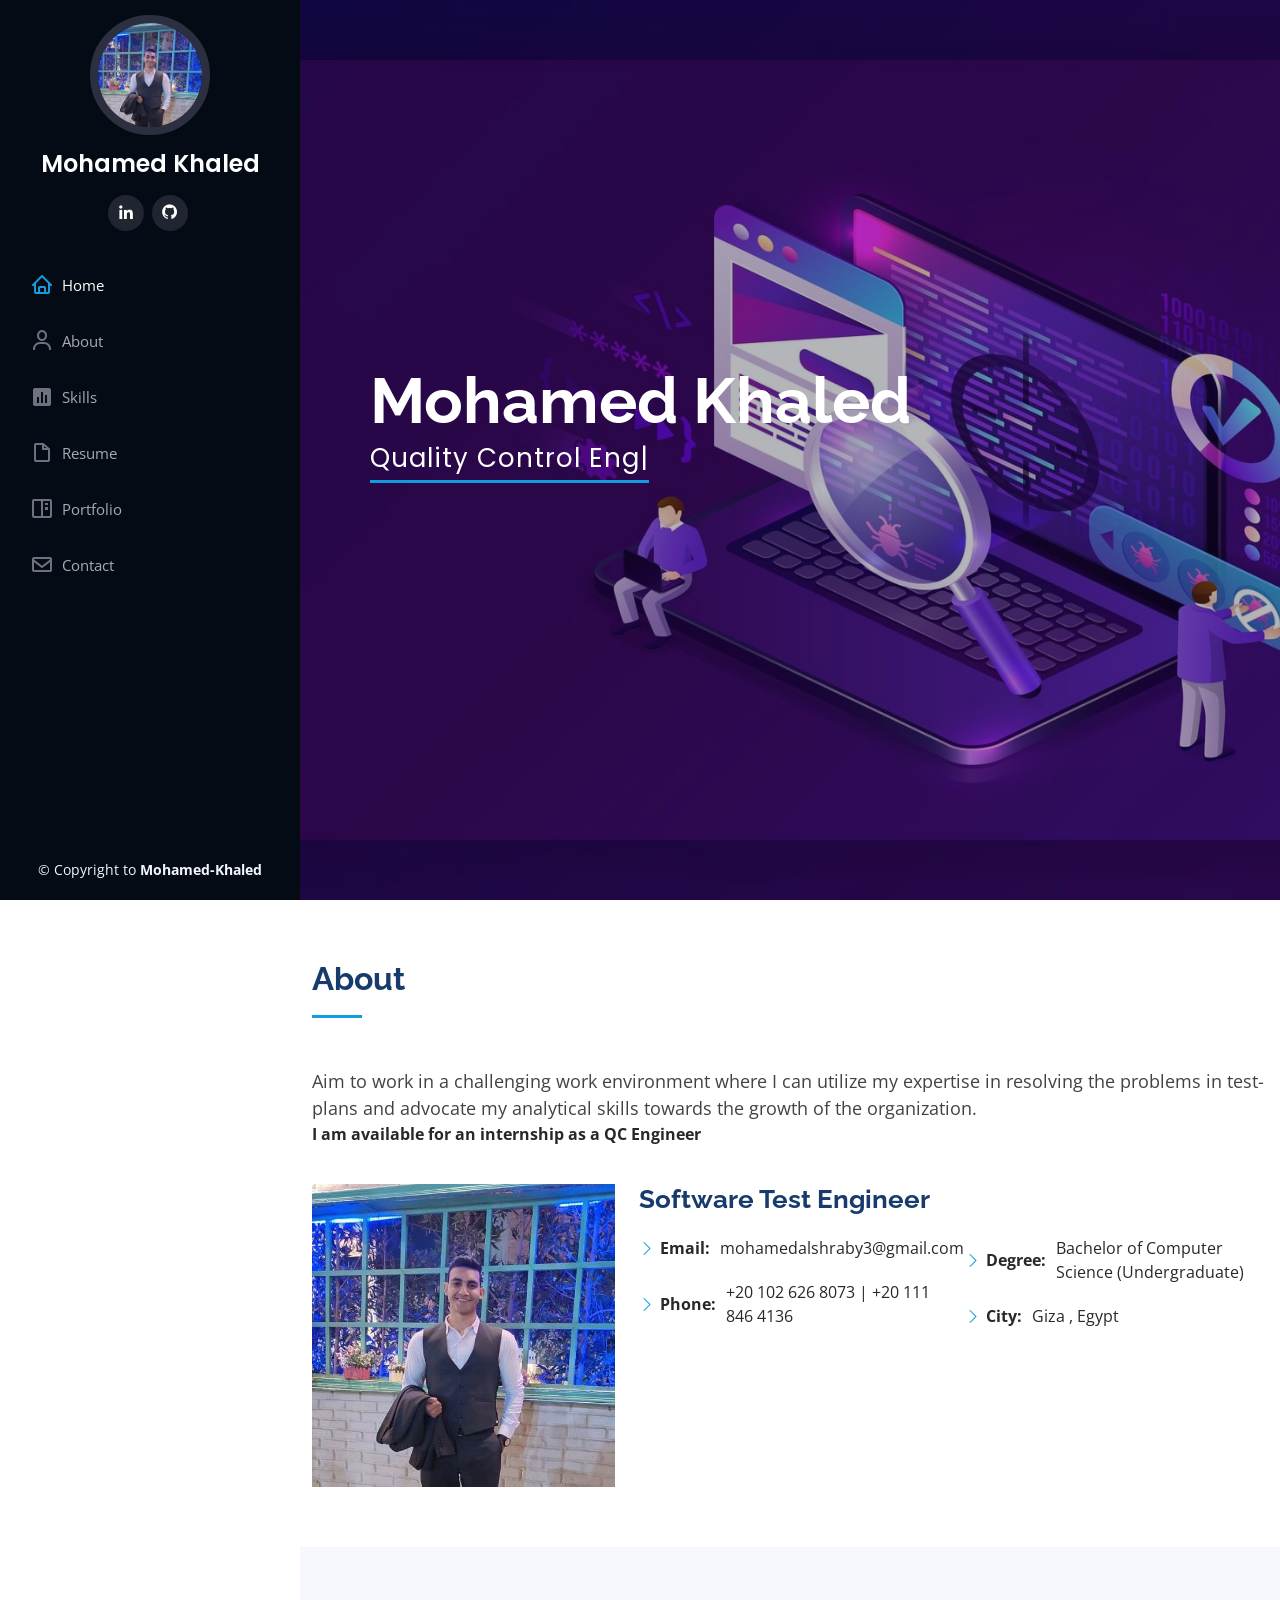
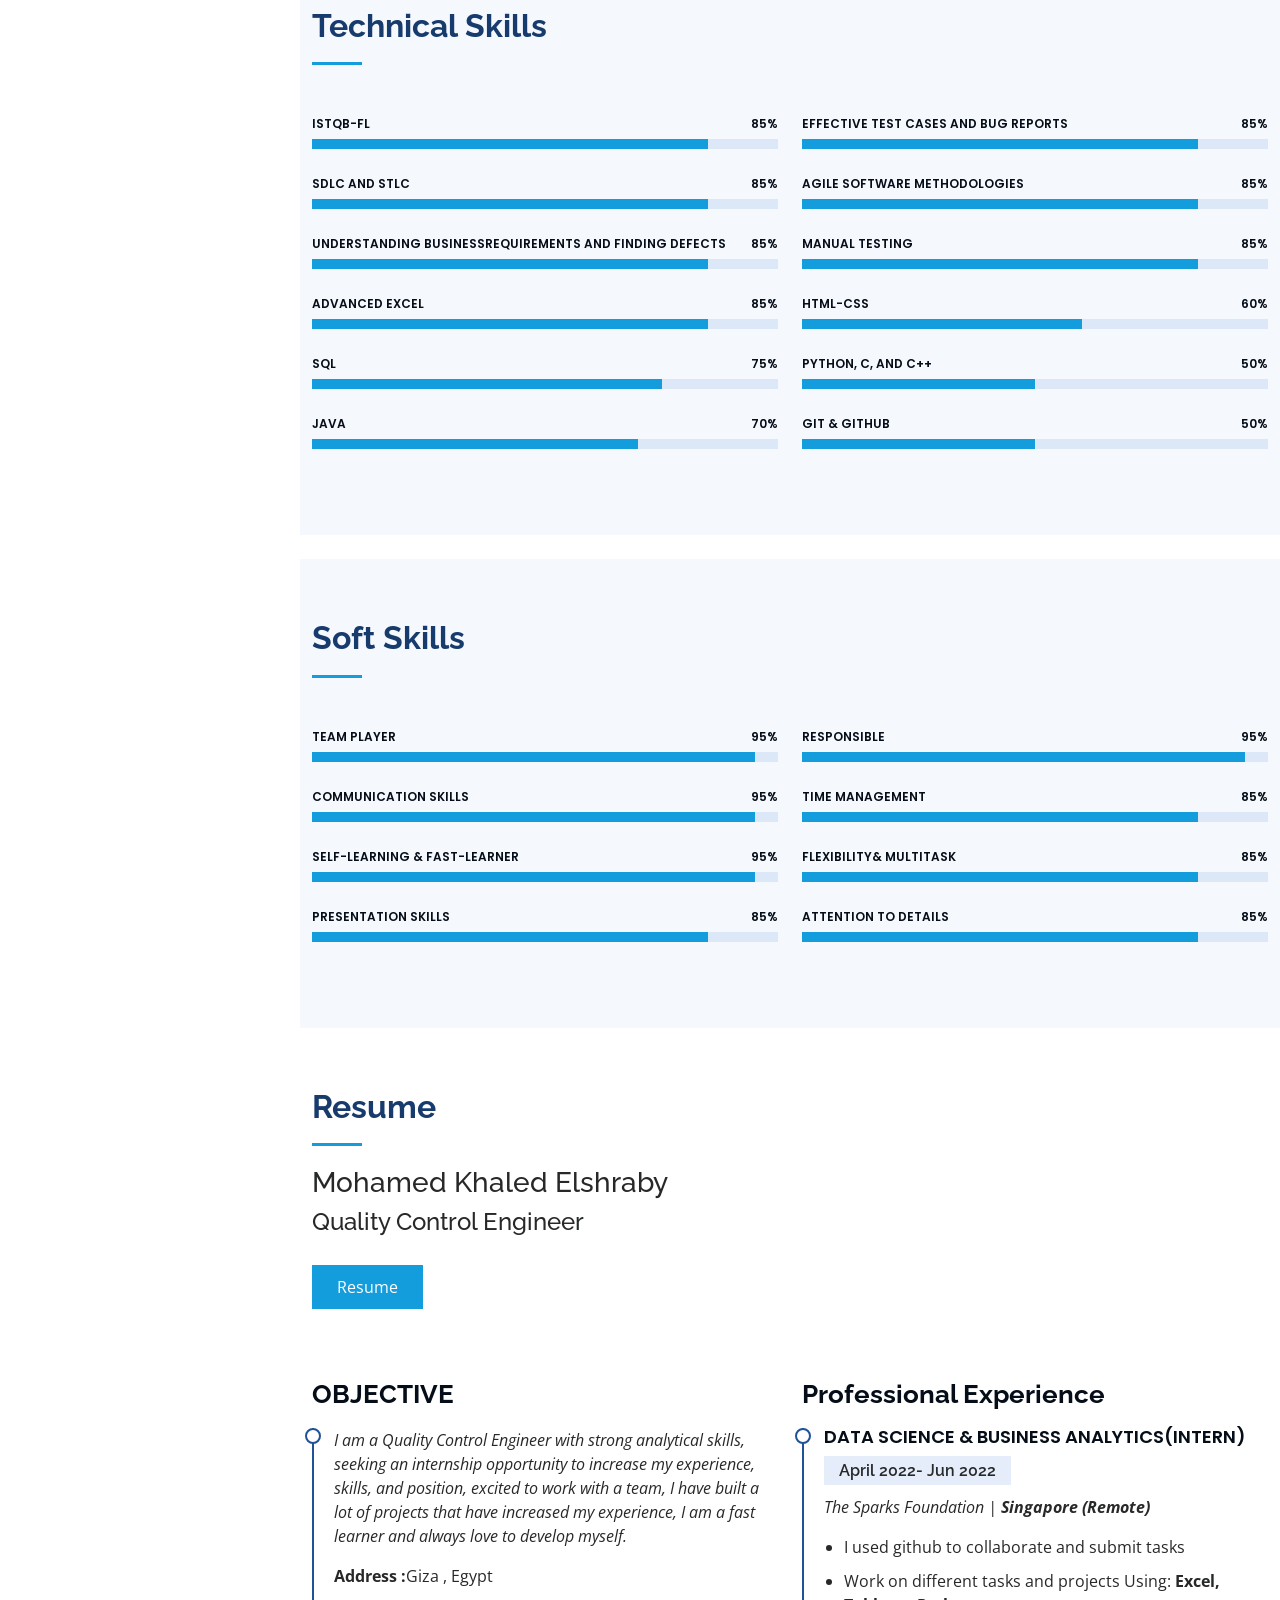
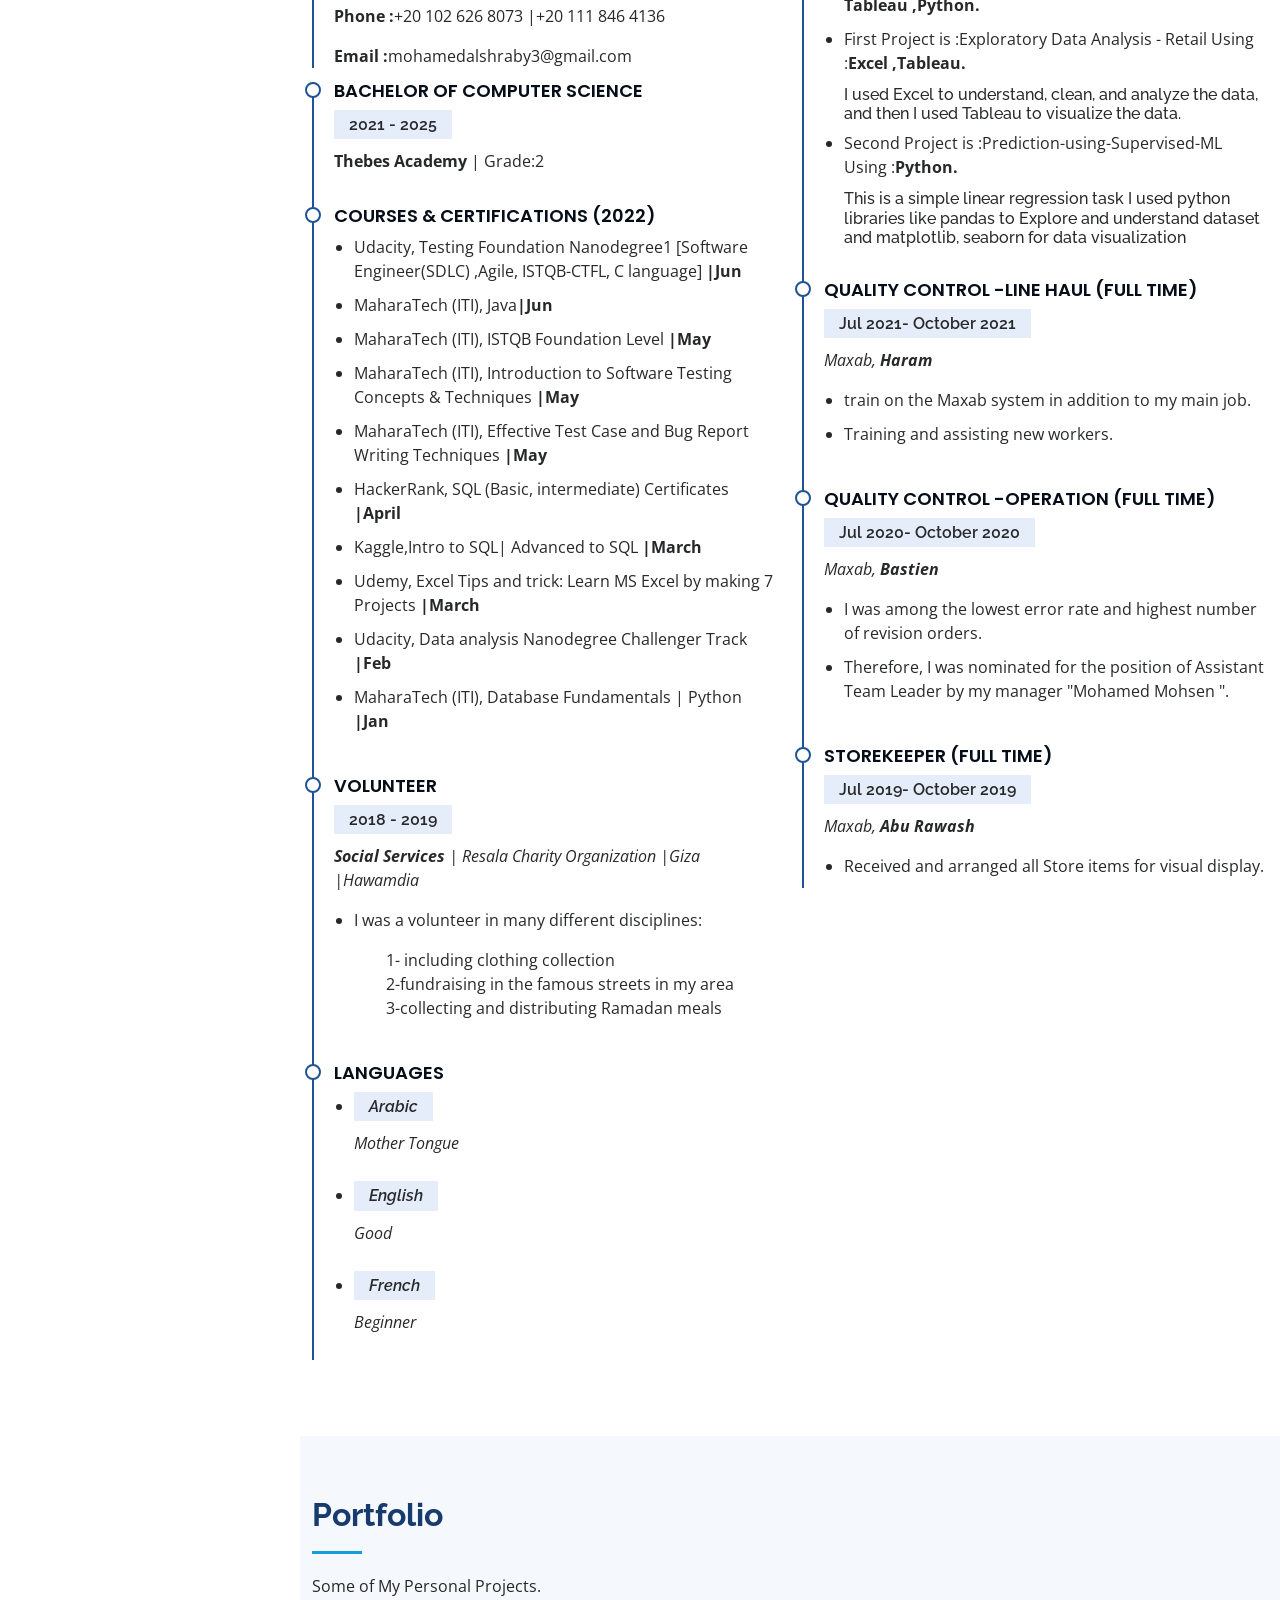
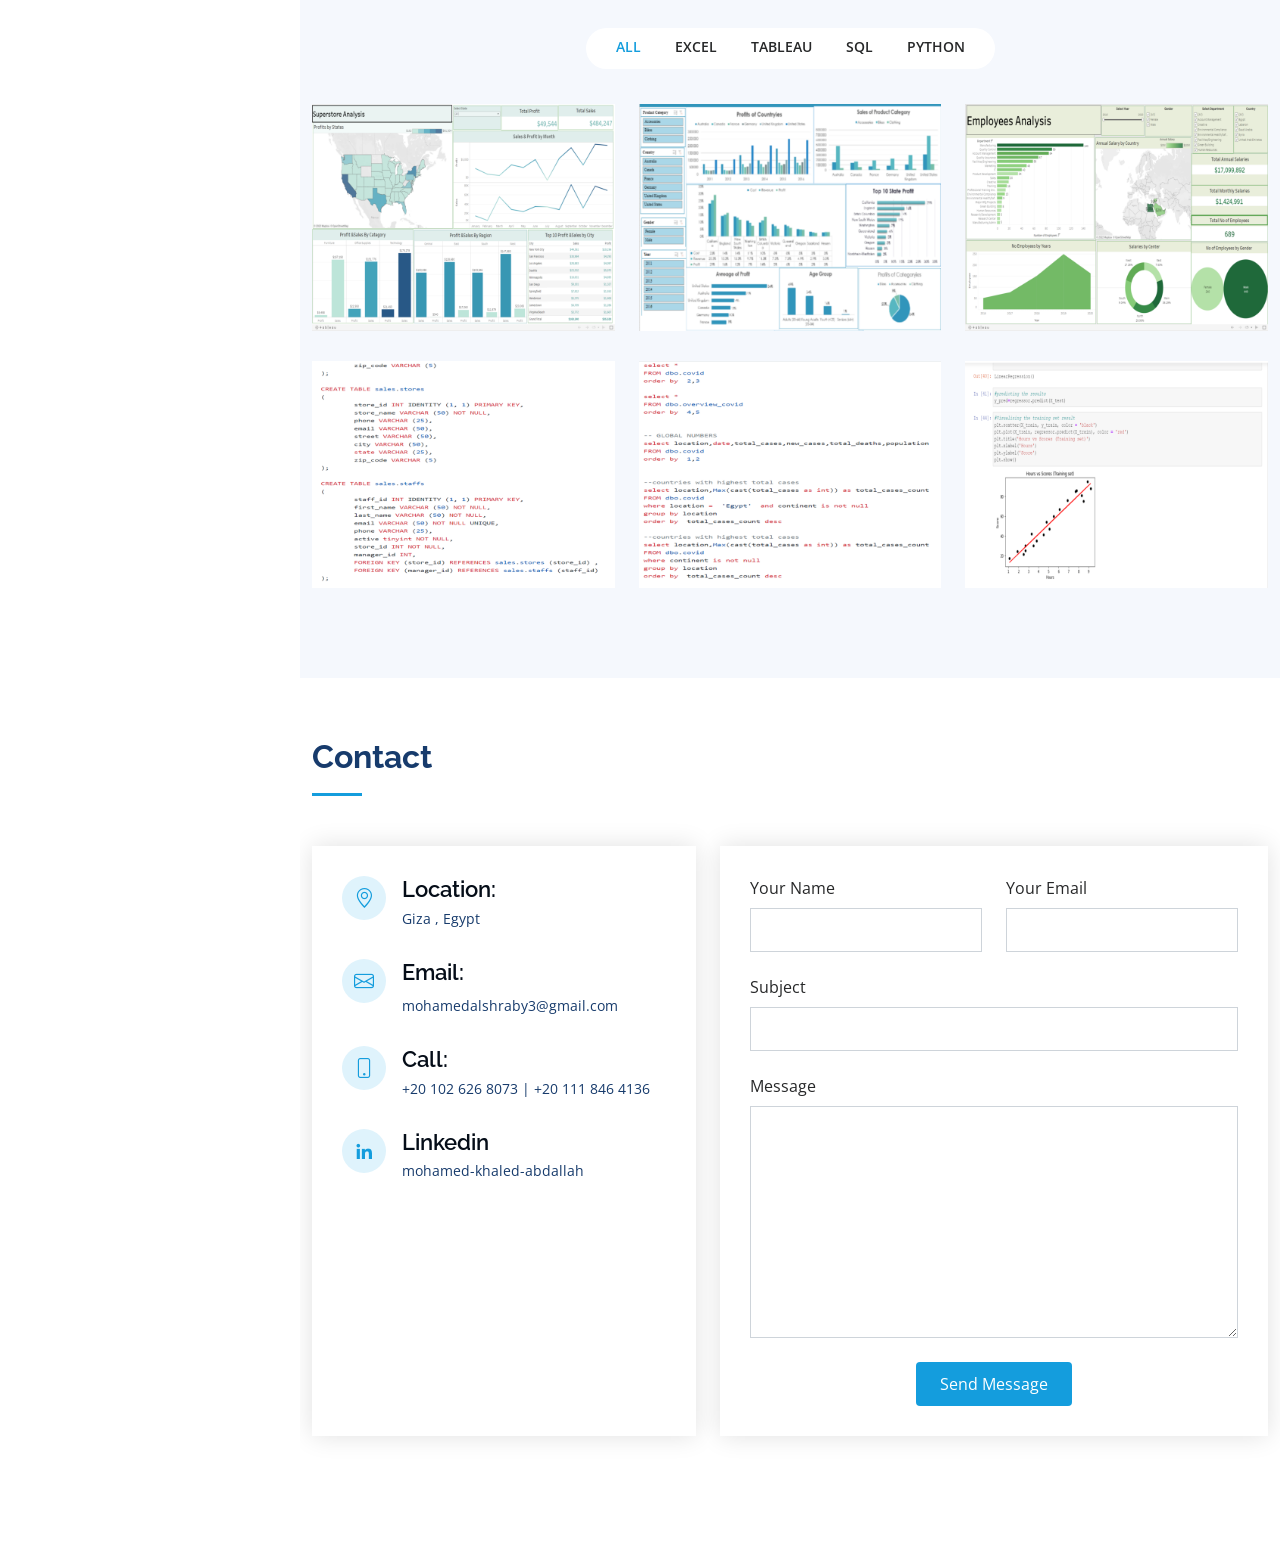
==== index.html @ 3db57339 "test" ====
<!DOCTYPE html>
<html lang="en">

<head>
  <meta charset="utf-8">
  <meta content="width=device-width, initial-scale=1.0" name="viewport">

  <title>Mohamed Khaled- Quality Control Engineer</title>
  <meta content="" name="description">
  <meta content="" name="keywords">

  <!-- Favicons -->
  <!-- <link href="assets/img/favicon.png" rel="icon">
  <link href="assets/img/apple-touch-icon.png" rel="apple-touch-icon"> -->

  <!-- Google Fonts -->
  <link href="https://fonts.googleapis.com/css?family=Open+Sans:300,300i,400,400i,600,600i,700,700i|Raleway:300,300i,400,400i,500,500i,600,600i,700,700i|Poppins:300,300i,400,400i,500,500i,600,600i,700,700i" rel="stylesheet">

  <!-- Vendor CSS Files -->
  <link href="assets/vendor/aos/aos.css" rel="stylesheet">
  <link href="assets/vendor/bootstrap/css/bootstrap.min.css" rel="stylesheet">
  <link href="assets/vendor/bootstrap-icons/bootstrap-icons.css" rel="stylesheet">
  <link href="assets/vendor/boxicons/css/boxicons.min.css" rel="stylesheet">
  <link href="assets/vendor/glightbox/css/glightbox.min.css" rel="stylesheet">
  <link href="assets/vendor/swiper/swiper-bundle.min.css" rel="stylesheet">

  <!-- Template Main CSS File -->
  <link href="assets/css/style.css" rel="stylesheet">

  <!-- =======================================================
  * Template Name: iPortfolio - v3.7.0
  * Template URL: https://bootstrapmade.com/iportfolio-bootstrap-portfolio-websites-template/
  * Author: BootstrapMade.com
  * License: https://bootstrapmade.com/license/
  ======================================================== -->
</head>

<body>

  <!-- ======= Mobile nav toggle button ======= -->
  <i class="bi bi-list mobile-nav-toggle d-xl-none"></i>

  <!-- ======= Header ======= -->
  <header id="header">
    <div class="d-flex flex-column">

      <div class="profile">
        <img src="assets/img/profile-img.jpg" alt="" class="img-fluid rounded-circle">
        <h1 class="text-light"><a href="index.html">Mohamed Khaled</a></h1>
        <div class="social-links mt-3 text-center">
         
          <a href="http://www.linkedin.com/in/mohamed-khaled-abdallah" target="_blank"class="linkedin"><i class="bx bxl-linkedin"></i></a>
          <a href="https://github.com/Mohamed-khaled0" target="_blank"  class="github"><i class="bx bxl-github"></i></a>
        </div>
      </div>

      <nav id="navbar" class="nav-menu navbar">
        <ul>
          <li><a href="#hero" class="nav-link scrollto active"><i class="bx bx-home"></i> <span>Home</span></a></li>
          <li><a href="#about" class="nav-link scrollto"><i class="bx bx-user"></i> <span>About</span></a></li>
          <li><a href="#skills" class="nav-link scrollto"><i class='bx bxs-bar-chart-square' ></i> <span>Skills</span></a></li>
          <li><a href="#resume" class="nav-link scrollto"><i class="bx bx-file-blank"></i> <span>Resume</span></a></li>
          <li><a href="#portfolio" class="nav-link scrollto"><i class="bx bx-book-content"></i> <span>Portfolio</span></a></li>
          <li><a href="#contact" class="nav-link scrollto"><i class="bx bx-envelope"></i> <span>Contact</span></a></li>
        </ul>
      </nav><!-- .nav-menu -->
    </div>
  </header><!-- End Header -->

  <!-- ======= Hero Section ======= -->
  <section id="hero" class="d-flex flex-column justify-content-center align-items-center">
    <div class="hero-container" data-aos="fade-in">
      <h1>Mohamed Khaled</h1>
      <p><span class="typed" data-typed-items=" Quality Control Engineer ,Software Tester "></span></p>
    </div>
  </section><!-- End Hero -->

  <main id="main">

    <!-- ======= About Section ======= -->
    <section id="about" class="about">
      <div class="container">

        <div class="section-title">
          <h2>About</h2>
          <p>
            Aim to work in a challenging work environment where I can utilize my expertise in resolving the problems in test-plans and advocate my analytical skills towards the growth of the organization.</p>
            <strong> I am available for an internship as a QC Engineer</strong>

          </div>
        <h5>
                      </h5>
        <div class="row">
          <div class="col-lg-4" data-aos="fade-right">
            <img src="assets/img/profile-img.jpg" class="img-fluid" alt="">
          </div>
          <div class="col-lg-8 pt-4 pt-lg-0 content" data-aos="fade-left">
            <h3>Software Test Engineer</h3>
            <!-- <p class="fst-italic">

            </p> -->
            <div class="row">
              <div class="col-lg-6">
                <ul>
                  <li><i class="bi bi-chevron-right"></i> <strong>Email:</strong> <span>mohamedalshraby3@gmail.com</span></li>
                  <li><i class="bi bi-chevron-right"></i> <strong>Phone:</strong> <span>+20 102 626 8073 | +20 111 846 4136</span></li>
                </ul>
              </div>
              <div class="col-lg-6">
                <ul>
                
                  <li><i class="bi bi-chevron-right"></i> <strong>Degree:</strong> <span> Bachelor of Computer Science (Undergraduate)</span></li>
                  <li><i class="bi bi-chevron-right"></i> <strong>City:</strong> <span>Giza , Egypt</span></li>

                  <!-- <li><i class="bi bi-chevron-right"></i> <strong>Freelance:</strong> <span>Not Available</span></li> -->
                </ul>
              </div>
            </div>
            <p>
 </p>


          </div>
        </div>

      </div>
    </section><!-- End About Section -->

    

    <!-- ======= Skills Section ======= -->
    <section id="skills" class="skills section-bg">
      <div class="container">

        <div class="section-title">
          <h2>Technical Skills</h2>
        </div>

        <div class="row skills-content">

          <div class="col-lg-6" data-aos="fade-up">

            <div class="progress">
              <span class="skill">ISTQB-FL<i class="val">85%</i></span>
              <div class="progress-bar-wrap">
                <div class="progress-bar" role="progressbar" aria-valuenow="85" aria-valuemin="0" aria-valuemax="100"></div>
              </div>
            </div>

            <div class="progress">
              <span class="skill"> SDLC and STLC<i class="val">85%</i></span>
              <div class="progress-bar-wrap">
                <div class="progress-bar" role="progressbar" aria-valuenow="85" aria-valuemin="0" aria-valuemax="100"></div>
              </div>
            </div>

            <div class="progress">
              <span class="skill">understanding businessrequirements and finding defects<i class="val">85%</i></span>
              <div class="progress-bar-wrap">
                <div class="progress-bar" role="progressbar" aria-valuenow="85" aria-valuemin="0" aria-valuemax="100"></div>
              </div>
            </div>


            <div class="progress">
              <span class="skill">Advanced Excel <i class="val">85%</i></span>
              <div class="progress-bar-wrap">
                <div class="progress-bar" role="progressbar" aria-valuenow="85" aria-valuemin="0" aria-valuemax="100"></div>
              </div>
            </div>

            <div class="progress">
              <span class="skill">SQL <i class="val">75%</i></span>
              <div class="progress-bar-wrap">
                <div class="progress-bar" role="progressbar" aria-valuenow="75" aria-valuemin="0" aria-valuemax="100"></div>
              </div>
            </div>

            <div class="progress">
              <span class="skill">Java<i class="val">70%</i></span>
              <div class="progress-bar-wrap">
                <div class="progress-bar" role="progressbar" aria-valuenow="70" aria-valuemin="0" aria-valuemax="100"></div>
              </div>
            </div>

          </div>

          
          <div class="col-lg-6" data-aos="fade-up" data-aos-delay="100">







                        
            <div class="progress">
              <span class="skill">Effective test cases and bug reports<i class="val">85%</i></span>
              <div class="progress-bar-wrap">
                <div class="progress-bar" role="progressbar" aria-valuenow="85" aria-valuemin="0" aria-valuemax="100"></div>
              </div>
            </div>

            <div class="progress">
              <span class="skill">Agile software methodologies<i class="val">85%</i></span>
              <div class="progress-bar-wrap">
                <div class="progress-bar" role="progressbar" aria-valuenow="85" aria-valuemin="0" aria-valuemax="100"></div>
              </div>
            </div>

            <div class="progress">
              <span class="skill">Manual Testing<i class="val">85%</i></span>
              <div class="progress-bar-wrap">
                <div class="progress-bar" role="progressbar" aria-valuenow="85" aria-valuemin="0" aria-valuemax="100"></div>
              </div>
            </div>

            <div class="progress">
              <span class="skill">HTML-CSS<i class="val">60%</i></span>
              <div class="progress-bar-wrap">
                <div class="progress-bar" role="progressbar" aria-valuenow="60" aria-valuemin="0" aria-valuemax="100"></div>
              </div>
            </div>


            <div class="progress">
              <span class="skill"> Python, C, and C++ <i class="val">50%</i></span>
              <div class="progress-bar-wrap">
                <div class="progress-bar" role="progressbar" aria-valuenow="50" aria-valuemin="0" aria-valuemax="100"></div>
              </div>
            </div>




            <div class="progress">
              <span class="skill">Git & GitHub<i class="val">50%</i></span>
              <div class="progress-bar-wrap">
                <div class="progress-bar" role="progressbar" aria-valuenow="50" aria-valuemin="0" aria-valuemax="100"></div>
              </div>
            </div>

          </div>

        </div>

      </div>
    </section><!-- End Skills Section -->

<!-- STOOOOOOOOOOOOOOOOOOOOOOOOOOOP                                    -->
<br>
    <section id="skills" class="skills section-bg">
      <div class="container">

        <div class="section-title">
          <h2>Soft Skills</h2>
        </div>

        <div class="row skills-content">

          <div class="col-lg-6" data-aos="fade-up">

            <div class="progress">
              <span class="skill">Team Player 
                <i class="val">95%</i></span>
              <div class="progress-bar-wrap">
                <div class="progress-bar" role="progressbar" aria-valuenow="95" aria-valuemin="0" aria-valuemax="100"></div>
              </div>
            </div>

            <div class="progress">
              <span class="skill">Communication SKILLS
                <i class="val">95%</i></span>
              <div class="progress-bar-wrap">
                <div class="progress-bar" role="progressbar" aria-valuenow="95" aria-valuemin="0" aria-valuemax="100"></div>
              </div>
            </div>



            <div class="progress">
              <span class="skill">Self-learning & Fast-learner
                <i class="val">95%</i></span>
              <div class="progress-bar-wrap">
                <div class="progress-bar" role="progressbar" aria-valuenow="95" aria-valuemin="0" aria-valuemax="100"></div>
              </div>
            </div>

            <div class="progress">
              <span class="skill"> Presentation skills
                <i class="val">85%</i></span>
              <div class="progress-bar-wrap">
                <div class="progress-bar" role="progressbar" aria-valuenow="85" aria-valuemin="0" aria-valuemax="100"></div>
              </div>
            </div>

          </div>

         
          
          <div class="col-lg-6" data-aos="fade-up" data-aos-delay="100">

          <div class="progress">
            <span class="skill">Responsible
              <i class="val">95%</i></span>
            <div class="progress-bar-wrap">
              <div class="progress-bar" role="progressbar" aria-valuenow="95" aria-valuemin="0" aria-valuemax="100"></div>
            </div>
          </div>

            <div class="progress">
              <span class="skill">Time Management
                <i class="val">85%</i></span>
              <div class="progress-bar-wrap">
                <div class="progress-bar" role="progressbar" aria-valuenow="85" aria-valuemin="0" aria-valuemax="100"></div>
              </div>
            </div>


                        



            <div class="progress">
              <span class="skill">Flexibility& Multitask
                <i class="val">85%</i></span>
              <div class="progress-bar-wrap">
                <div class="progress-bar" role="progressbar" aria-valuenow="85" aria-valuemin="0" aria-valuemax="100"></div>
              </div>
            </div>

            


            <div class="progress">
              <span class="skill">Attention to details
                <i class="val">85%</i></span>
              <div class="progress-bar-wrap">
                <div class="progress-bar" role="progressbar" aria-valuenow="85" aria-valuemin="0" aria-valuemax="100"></div>
              </div>
            </div>
            

          </div>

        </div>

      </div>
    </section>




    <!-- ======= Resume Section ======= -->
    <section id="resume" class="resume" >  



      <div class="container">
        <div class="section-title">
          <h2>Resume</h2> 
          <h3>Mohamed Khaled Elshraby</h3> 
          <h4><h4>Quality Control Engineer</h4>
          <a href="Mohamed-Khaled-CV.pdf" download>Resume</a>

        </div>

        <div class="row">
          <div class="col-lg-6" data-aos="fade-up">
            <h3 class="resume-title">OBJECTIVE
            </h3>
            <div class="resume-item pb-0">
              <p><em>I am a Quality Control Engineer with strong analytical skills, seeking an internship opportunity to increase my 
                experience, skills, and position, excited to work with a team, I have built a lot of projects that have increased my 
                experience, I am a fast learner and always love to develop myself.
                </em></p>
             
                <p><strong>Address :</strong>Giza , Egypt</p>
                <p><strong>Phone :</strong>+20 102 626 8073 |+20 111 846 4136</p>
                <p><strong>Email :</strong>mohamedalshraby3@gmail.com</p>
            
            </div>

          
            <div class="resume-item">
              <h4>Bachelor of Computer Science </h4>
              <h5>2021 - 2025</h5>
              <p> <strong>Thebes Academy</strong> | Grade:2 </p>
            </div>

            <div class="resume-item">
              <h4>COURSES & CERTIFICATIONS (2022)</h4>
              <ul>
                <li> Udacity, Testing Foundation Nanodegree1 [Software Engineer(SDLC) ,Agile, ISTQB-CTFL, C language] <strong>|Jun</strong></li>
                <li> MaharaTech (ITI), Java<strong>|Jun</strong></li>
                <li> MaharaTech (ITI), ISTQB Foundation Level  <strong>|May</strong></li>
                <li>MaharaTech (ITI), Introduction to Software Testing Concepts & Techniques <strong>|May</strong></li>
                <li>MaharaTech (ITI), Effective Test Case and Bug Report Writing Techniques <strong>|May</strong></li>
                <li>HackerRank, SQL (Basic, intermediate) Certificates <strong>|April</strong></li>
                <li>Kaggle,Intro to SQL| Advanced to SQL <strong>|March</strong></li>
                <li>Udemy, Excel Tips and trick: Learn MS Excel by making 7 Projects <strong>|March</strong></li>
                <li>Udacity, Data analysis Nanodegree Challenger Track  <strong>|Feb</strong></li>
                <li>MaharaTech (ITI), Database Fundamentals | Python <strong>|Jan</strong> </li>


              </ul>
            </div>

            <div class="resume-item">
              <h4>VOLUNTEER </h4>
              <h5>2018 - 2019</h5>
              <p><em> <strong>Social Services</strong> | Resala Charity Organization |Giza |Hawamdia</em></p>
              <ul>
                <li> <p>I was a volunteer in many different disciplines:</p> 
                 <ol>1- including clothing collection</ol>
                  <ol>2-fundraising in the famous streets in my area</ol> 
                  <ol>3-collecting and distributing Ramadan meals</ol> 
                </li>
              </ul>
            </div>

            <div class="resume-item">
              <h4>LANGUAGES</h4>
              <ul>
                <li><em> <h5>Arabic</h5> <p>Mother Tongue</p> </em></li>
                <li><em><h5>English</h5> <p>Good</p> </em></li>
                <li><em><h5>French</h5> <p>Beginner</p> </em></li>

              </ul>
            </div>


            
         








            
          </div>
          <div class="col-lg-6" data-aos="fade-up" data-aos-delay="100">
            <h3 class="resume-title">Professional Experience</h3>
            <div class="resume-item">
              <h4>Data Science & Business Analytics(Intern)</h4>
              <h5>April 2022- Jun 2022</h5>
              <p><em> The Sparks Foundation  | <strong>Singapore (Remote)</strong> </em></p>
              <ul>
                <li>I used github to collaborate and submit tasks
                </li>
                <li>Work on different tasks and projects Using:  <strong>Excel, Tableau ,Python.</strong> </li>
                <li>First Project is :Exploratory Data Analysis - Retail
                  Using :<strong>Excel ,Tableau.</strong></li>
                  <h6>I used Excel to understand, clean, and analyze the data, and then I used Tableau to visualize the data.
                  </h6>
                  <li>Second Project is :Prediction-using-Supervised-ML Using :<strong>Python.</strong></li>
                  <h6>This is a simple linear regression task I used python libraries like pandas to Explore and understand dataset 
and matplotlib, seaborn for data visualization</h6>
              </ul>
            </div>
            <div class="resume-item">
              <h4>Quality Control -Line Haul  (Full Time)	</h4>
              <h5>Jul 2021- October 2021</h5>
              <p><em>Maxab, <strong> Haram</strong></em></p>
              <ul>
                <li>train on the Maxab system in addition to my main job.</li>
                <li>Training and assisting new workers.</li>
              </ul>
            </div>
            <div class="resume-item">
              <h4>Quality Control -Operation (Full Time) </h4>
              <h5>Jul 2020- October 2020</h5>
              <p><em>Maxab, <strong>Bastien</strong></em></p>


              


                
              <ul>
                <li>I was among the lowest error rate and highest number of revision orders.</li>
                <li>Therefore, I was nominated for the position of Assistant Team Leader by my manager "Mohamed Mohsen ".</li>
              </ul>
            </div>
            <div class="resume-item">
              <h4>Storekeeper (Full Time)</h4>
              <h5>Jul 2019- October 2019</h5>
              <p><em>Maxab, <strong>Abu Rawash</strong></em></p>
              <ul>
                <li>Received and arranged all Store items for visual display.   
              </ul>
            </div>

            <!-- <div class="resume-item">
              <h4>HOBBIES & INTERESTS </h4>
              <ul>
                <li>Kick Boxing, Gym</li>
                <li>Cycling</li>
                <li>Dominoes </li> -->

              </ul>
            </div>
          </div>
        </div>

      </div>
    </section><!-- End Resume Section -->


       
    <section id="portfolio" class="portfolio section-bg">
      <div class="container">

        <div class="section-title">
          <h2>Portfolio</h2>
          <p>Some of My Personal Projects.</p>
        </div>

        <div class="row" data-aos="fade-up">
          <div class="col-lg-12 d-flex justify-content-center">
            <ul id="portfolio-flters">
              <li data-filter="*" class="filter-active">All</li>
              <li data-filter=".filter-Excel">Excel</li>
              <li data-filter=".filter-Tableau">Tableau</li>
              <li data-filter=".filter-SQL">SQL</li>
              <li data-filter=".filter-Python">Python</li>

            </ul>
          </div>
        </div>

        <div class="row portfolio-container" data-aos="fade-up" data-aos-delay="100">

       
          <div class="col-lg-4 col-md-6 portfolio-item filter-Tableau">
            <div class="portfolio-wrap">
              <img src="assets/img/portfolio/portfolio-2.png" class="img-fluid" alt="">
              <div class="portfolio-links">
                <a href="assets/img/portfolio/portfolio-2.PNG" data-gallery="portfolioGallery" class="portfolio-lightbox" title="Superstore Dashboard (The Sparks Foundation )Task 1" ><i class="bx bx-plus"></i></a>
                <a href="https://l.facebook.com/l.php?u=https%3A%2F%2Fpublic.tableau.com%2Fapp%2Fprofile%2Fmohamed.elshraby%2Fviz%2FSuperstore_16507269263970%2FDashboard1&h=AT1mRRsG0N4PHPlaI0fs7PgAg_ktRTCmmvmh3LUmeR3oiEm9q6vZqRP34Vw9k2eM3pqjD_hJGY1FcazFNobRV79TI0s3Fr38OC-fqkM4--RWQJwn7t9y7owCbNMiWNX5RXqRXfsdnDTq4pM&s=1" target="_blank" title="More Details"><i class="bx bx-link"></i></a>
              </div>
            </div>
          </div> 


          <div class="col-lg-4 col-md-6 portfolio-item filter-Excel">
            <div class="portfolio-wrap">
              <img src="assets/img/portfolio/portfolio-3.png" class="img-fluid" alt="">
              <div class="portfolio-links">
                <a href="assets/img/portfolio/portfolio-3.PNG" data-gallery="portfolioGallery" class="portfolio-lightbox" title="Shop Sales Analysis" ><i class="bx bx-plus"></i></a>
                <a href="https://thebesedu-my.sharepoint.com/:x:/g/personal/20212489_tiba_edu_eg/ERvFG1JypcVIl_E0O70JDLIBsLCEHiuiHEiKRcqhOnsvHw?e=w5c6Ee" target="_blank" title="More Details"><i class="bx bx-link"></i></a>
              </div>
            </div>
          </div>

          <!-- <div class="col-lg-4 col-md-6 portfolio-item filter-Excel">
            <div class="portfolio-wrap">
              <img src="assets/img/portfolio/portfolio-4.PNG" class="img-fluid" alt="">
              <div class="portfolio-links">
                <a href="assets/img/portfolio/portfolio-4.PNG" data-gallery="portfolioGallery" class="portfolio-lightbox" title="Bike Sales Analysis" ><i class="bx bx-plus"></i></a>
                <a href="portfolio-details.html" title="More Details"><i class="bx bx-link"></i></a>
              </div>
            </div>
          </div> -->

          <div class="col-lg-4 col-md-6 portfolio-item filter-Tableau">
            <div class="portfolio-wrap">
              <img src="assets/img/portfolio/portfolio-1.png" class="img-fluid" alt="">
              <div class="portfolio-links">
                <a href="assets/img/portfolio/portfolio-1.PNG" data-gallery="portfolioGallery" class="portfolio-lightbox" title="Employees Dashboard" ><i class="bx bx-plus"></i></a>
                <a href="https://l.facebook.com/l.php?u=https%3A%2F%2Fpublic.tableau.com%2Fapp%2Fprofile%2Fmohamed.elshraby%2Fviz%2FEmployeesAnalysis_16492352534940%2FDashboard1&h=AT2iyGmZm8qX-Y0SA7dov6Wu5Tq00mhf7GRp726pFOEDXnxZJPXITtMvG5SVOu1VLorRLXTBXmnNMEe7oYIrb4fHCn_c41gqFE9RHdFTMGcSjwICxM14iz7qENsvMedVO0y57FKnzzrfWyg&s=1"  target="_blank" title="More Details"><i class="bx bx-link"></i></a>
              </div>
            </div>
          </div>


          <div class="col-lg-4 col-md-6 portfolio-item filter-SQL">
            <div class="portfolio-wrap">
              <img src="assets/img/portfolio/SQL1.png" class="img-fluid" alt="">
              <div class="portfolio-links">
                <a href="assets/img/portfolio/SQL1.PNG" data-gallery="portfolioGallery" class="portfolio-lightbox" title="Create BikeStores Sample Database"><i class="bx bx-plus"></i></a>
                <a href="https://l.facebook.com/l.php?u=https%3A%2F%2Fgithub.com%2FMohamed-khaled0%2FBike-Store&h=AT3M7PbfnBOl1YvoEBAHld5eu6J5zuEMei33ESGgMa1N4NCaP4Yb-WUeXhb4TZT7hn4rxsHqgsf0nyeKiG5kaO5YqpSigZr7WkVfTacmDwyWET4k4wh7c6f9pMYjBJU7WcMdYOGBEpbBsHc&s=1" target="_blank"  title="More Details"><i class="bx bx-link"></i></a>
              </div>
            </div>
          </div>

          <div class="col-lg-4 col-md-6 portfolio-item filter-SQL">
            <div class="portfolio-wrap">
              <img src="assets/img/portfolio/SQL2.png" class="img-fluid" alt="">
              <div class="portfolio-links">
                <a href="assets/img/portfolio/SQL2.PNG" data-gallery="portfolioGallery" class="portfolio-lightbox" title="SQL.COVID-Data-Exploration"><i class="bx bx-plus"></i></a>
                <a href="https://l.facebook.com/l.php?u=https%3A%2F%2Fgithub.com%2FMohamed-khaled0%2FCOVID-Data-Exploration.sql%2Fblob%2Fmain%2FCovid.sql&h=AT1a66F6ml7ixwdIUzuP2ZYQMbajYyE8NnHwQa8thETF-_EOoZ8mecXqdP0FuiH6hUMhk4qV89GRrFYG96KCl2N4sjM3NgA6ISLxqrG7gp35JJDu5SCQGiuetxbQWvRw45CN5Ne-9MkKBj8&s=1" target="_blank" title="More Details"><i class="bx bx-link"></i></a>
              </div>
            </div>
          </div>



          <div class="col-lg-4 col-md-6 portfolio-item filter-Python">
            <div class="portfolio-wrap">
              <img src="assets/img/portfolio/Python.png" class="img-fluid" alt="">
              <div class="portfolio-links">
                <a href="assets/img/portfolio/Python.PNG" data-gallery="portfolioGallery" class="portfolio-lightbox" title="Python-Prediction-using-Supervised-ML(The Sparks Foundation )Task 2"><i class="bx bx-plus"></i></a>
                <a href="https://l.facebook.com/l.php?u=https%3A%2F%2Fgithub.com%2FMohamed-khaled0%2FTask-1-Prediction-using-Supervised-ML%2Fblob%2Fmain%2FREADME.md&h=AT1XKKXWHg0EoQzrc3JSPtIxKs6Mbm5QlFwSLcu-1nHr84SUTDBtZto0QSNF2md4Z11NIoRf-ZWi8LrdyBgBiqXhTggnEB6sn4mUTeBR5ld2qKolbwjJWK6m9UlLOfS0vvDBGMw3-OOKxq0&s=1" target="_blank" title="More Details"><i class="bx bx-link"></i></a>
              </div>
            </div>
          </div>

        </div>

      </div>
    </section>

    
    <section id="contact" class="contact">
      <div class="container">

        <div class="section-title">
          <h2>Contact</h2>
        </div>

        <div class="row" data-aos="fade-in">

          <div class="col-lg-5 d-flex align-items-stretch">
            <div class="info">
              <div class="address">
                <i class="bi bi-geo-alt"></i>
                <h4>Location:</h4>
                <p>Giza , Egypt</p>
              </div>

              <div class="email">
                <i class="bi bi-envelope"></i>
                <h4>Email:</h4>
                <p>mohamedalshraby3@gmail.com</p>
              </div>

              <div class="phone">
                <i class="bi bi-phone"></i>
                <h4>Call:</h4>
                <p>+20 102 626 8073 | +20 111 846 4136</p>
              </div>

              <div class="Linkedin">
              <i class="bx bxl-linkedin"></i>
              <h4>Linkedin</h4>
              <a href="http://www.linkedin.com/in/mohamed-khaled-abdallah"  target="_blank" class="linkedin">
                <p>mohamed-khaled-abdallah</p>
              </a>
                </div>
            </div>

          </div>

          <div class="col-lg-7 mt-5 mt-lg-0 d-flex align-items-stretch">
            <form action="forms/contact.php" method="post" role="form" class="php-email-form">
              <div class="row">
                <div class="form-group col-md-6">
                  <label for="name">Your Name</label>
                  <input type="text" name="name" class="form-control" id="name" required>
                </div>
                <div class="form-group col-md-6">
                  <label for="name">Your Email</label>
                  <input type="email" class="form-control" name="email" id="email" required>
                </div>
              </div>
              <div class="form-group">
                <label for="name">Subject</label>
                <input type="text" class="form-control" name="subject" id="subject" required>
              </div>
              <div class="form-group">
                <label for="name">Message</label>
                <textarea class="form-control" name="message" rows="10" required></textarea>
              </div>
              <div class="my-3">
                <div class="loading">Loading</div>
                <div class="error-message"></div>
                <div class="sent-message">Your message has been sent. Thank you!</div>
              </div>
              <div class="text-center"><button type="submit">Send Message</button></div>
            </form>
          </div>

        </div>

      </div>
    </section>

  </main>

  <!-- ======= Footer ======= -->
  <footer id="footer">
    <div class="container">
      <div class="copyright">
        &copy; Copyright to <strong><span>Mohamed-Khaled</span></strong>
      </div>
      <div class="credits">
        <!-- All the links in the footer should remain intact. -->
        <!-- You can delete the links only if you purchased the pro version. -->
        <!-- Licensing information: https://bootstrapmade.com/license/ -->
        <!-- Purchase the pro version with working PHP/AJAX contact form: https://bootstrapmade.com/iportfolio-bootstrap-portfolio-websites-template/ -->
      </div>
    </div>
  </footer><!-- End  Footer -->

  <a href="#" class="back-to-top d-flex align-items-center justify-content-center"><i class="bi bi-arrow-up-short"></i></a>

  <!-- Vendor JS Files -->
  <script src="assets/vendor/purecounter/purecounter.js"></script>
  <script src="assets/vendor/aos/aos.js"></script>
  <script src="assets/vendor/bootstrap/js/bootstrap.bundle.min.js"></script>
  <script src="assets/vendor/glightbox/js/glightbox.min.js"></script>
  <script src="assets/vendor/isotope-layout/isotope.pkgd.min.js"></script>
  <script src="assets/vendor/swiper/swiper-bundle.min.js"></script>
  <script src="assets/vendor/typed.js/typed.min.js"></script>
  <script src="assets/vendor/waypoints/noframework.waypoints.js"></script>
  <script src="assets/vendor/php-email-form/validate.js"></script>

  <!-- Template Main JS File -->
  <script src="assets/js/main.js"></script>

</body>

</html>
---- assets/css/style.css ----
/**
* Template Name: iPortfolio - v3.7.0
* Template URL: https://bootstrapmade.com/iportfolio-bootstrap-portfolio-websites-template/
* Author: BootstrapMade.com
* License: https://bootstrapmade.com/license/
*/

/*--------------------------------------------------------------
# General
--------------------------------------------------------------*/
body {
  font-family: "Open Sans", sans-serif;
  color: #272829;
}

a {
  color: #149ddd;
  text-decoration: none;
}

a:hover {
  color: #37b3ed;
  text-decoration: none;
}

h1, h2, h3, h4, h5, h6 {
  font-family: "Raleway", sans-serif;
}

/*--------------------------------------------------------------
# Back to top button
--------------------------------------------------------------*/
.back-to-top {
  position: fixed;
  visibility: hidden;
  opacity: 0;
  right: 15px;
  bottom: 15px;
  z-index: 996;
  background: #149ddd;
  width: 40px;
  height: 40px;
  border-radius: 50px;
  transition: all 0.4s;
}
.back-to-top i {
  font-size: 28px;
  color: #fff;
  line-height: 0;
}
.back-to-top:hover {
  background: #2eafec;
  color: #fff;
}
.back-to-top.active {
  visibility: visible;
  opacity: 1;
}

/*--------------------------------------------------------------
# Header
--------------------------------------------------------------*/
#header {
  position: fixed;
  top: 0;
  left: 0;
  bottom: 0;
  width: 300px;
  transition: all ease-in-out 0.5s;
  z-index: 9997;
  transition: all 0.5s;
  padding: 0 15px;
  background: #040b14;
  overflow-y: auto;
}
#header .profile img {
  margin: 15px auto;
  display: block;
  width: 120px;
  border: 8px solid #2c2f3f;
}
#header .profile h1 {
  font-size: 24px;
  margin: 0;
  padding: 0;
  font-weight: 600;
  -moz-text-align-last: center;
  text-align-last: center;
  font-family: "Poppins", sans-serif;
}
#header .profile h1 a, #header .profile h1 a:hover {
  color: #fff;
  text-decoration: none;
}
#header .profile .social-links a {
  font-size: 18px;
  display: inline-block;
  background: #212431;
  color: #fff;
  line-height: 1;
  padding: 8px 0;
  margin-right: 4px;
  border-radius: 50%;
  text-align: center;
  width: 36px;
  height: 36px;
  transition: 0.3s;
}
#header .profile .social-links a:hover {
  background: #149ddd;
  color: #fff;
  text-decoration: none;
}

#main {
  margin-left: 300px;
}

@media (max-width: 1199px) {
  #header {
    left: -300px;
  }

  #main {
    margin-left: 0;
  }
}
/*--------------------------------------------------------------
# Navigation Menu
--------------------------------------------------------------*/
/* Desktop Navigation */
.nav-menu {
  padding: 30px 0 0 0;
}
.nav-menu * {
  margin: 0;
  padding: 0;
  list-style: none;
}
.nav-menu > ul > li {
  position: relative;
  white-space: nowrap;
}
.nav-menu a, .nav-menu a:focus {
  display: flex;
  align-items: center;
  color: #a8a9b4;
  padding: 12px 15px;
  margin-bottom: 8px;
  transition: 0.3s;
  font-size: 15px;
}
.nav-menu a i, .nav-menu a:focus i {
  font-size: 24px;
  padding-right: 8px;
  color: #6f7180;
}
.nav-menu a:hover, .nav-menu .active, .nav-menu .active:focus, .nav-menu li:hover > a {
  text-decoration: none;
  color: #fff;
}
.nav-menu a:hover i, .nav-menu .active i, .nav-menu .active:focus i, .nav-menu li:hover > a i {
  color: #149ddd;
}

/* Mobile Navigation */
.mobile-nav-toggle {
  position: fixed;
  right: 15px;
  top: 15px;
  z-index: 9998;
  border: 0;
  font-size: 24px;
  transition: all 0.4s;
  outline: none !important;
  background-color: #149ddd;
  color: #fff;
  width: 40px;
  height: 40px;
  display: inline-flex;
  align-items: center;
  justify-content: center;
  line-height: 0;
  border-radius: 50px;
  cursor: pointer;
}

.mobile-nav-active {
  overflow: hidden;
}
.mobile-nav-active #header {
  left: 0;
}

/*--------------------------------------------------------------
# Hero Section
--------------------------------------------------------------*/
#hero {
  width: 100%;
  height: 100vh;
  background: url("../img/hero-bgg.jpg") top center;
  background-size: cover;
}
#hero:before {
  content: "";
  background: rgba(5, 13, 24, 0.3);
  position: absolute;
  bottom: 0;
  top: 0;
  left: 0;
  right: 0;
  z-index: 1;
}
#hero .hero-container {
  position: relative;
  z-index: 2;
  min-width: 300px;
}
#hero h1 {
  margin: 0 0 10px 0;
  font-size: 64px;
  font-weight: 700;
  line-height: 56px;
  color: #fff;
}
#hero p {
  color: #fff;
  margin-bottom: 50px;
  font-size: 26px;
  font-family: "Poppins", sans-serif;
}
#hero p span {
  color: #fff;
  padding-bottom: 4px;
  letter-spacing: 1px;
  border-bottom: 3px solid #149ddd;
}
@media (min-width: 1024px) {
  #hero {
    background-attachment: fixed;
  }
}
@media (max-width: 768px) {
  #hero h1 {
    font-size: 28px;
    line-height: 36px;
  }
  #hero h2 {
    font-size: 18px;
    line-height: 24px;
    margin-bottom: 30px;
  }
}

/*--------------------------------------------------------------
# Sections General
--------------------------------------------------------------*/
section {
  padding: 60px 0;
  overflow: hidden;
}

.section-bg {
  background: #f5f8fd;
}

.section-title {
  padding-bottom: 30px;
}
.section-title h2 {
  font-size: 32px;
  font-weight: bold;
  margin-bottom: 20px;
  padding-bottom: 20px;
  position: relative;
  color: #173b6c;
}
.section-title h2::after {
  content: "";
  position: absolute;
  display: block;
  width: 50px;
  height: 3px;
  background: #149ddd;
  bottom: 0;
  left: 0;
}
.section-title p {
  margin-bottom: 0;
}

/*--------------------------------------------------------------
# About
--------------------------------------------------------------*/
.about .content h3 {
  font-weight: 700;
  font-size: 26px;
  color: #173b6c;
  margin-bottom: 20px;
}
.about .content ul {
  list-style: none;
  padding: 0;
}
.about .content ul li {
  margin-bottom: 20px;
  display: flex;
  align-items: center;
}
.about .content ul strong {
  margin-right: 10px;
}
.about .content ul i {
  font-size: 16px;
  margin-right: 5px;
  color: #149ddd;
  line-height: 0;
}
.about .content p:last-child {
  margin-bottom: 0;
}
.about p{
  font-family: "Open Sans";
    font-size: 18px;
    color: #272829e0;
    padding-top: 30px;
}

/*--------------------------------------------------------------
# Facts
--------------------------------------------------------------*/
.facts {
  padding-bottom: 30px;
}
.facts .count-box {
  padding: 30px;
  width: 100%;
}
.facts .count-box i {
  display: block;
  font-size: 44px;
  color: #149ddd;
  float: left;
  line-height: 0;
}
.facts .count-box span {
  font-size: 48px;
  line-height: 40px;
  display: block;
  font-weight: 700;
  color: #050d18;
  margin-left: 60px;
}
.facts .count-box p {
  padding: 15px 0 0 0;
  margin: 0 0 0 60px;
  font-family: "Raleway", sans-serif;
  font-size: 14px;
  color: #122f57;
}
.facts .count-box a {
  font-weight: 600;
  display: block;
  margin-top: 20px;
  color: #122f57;
  font-size: 15px;
  font-family: "Poppins", sans-serif;
  transition: ease-in-out 0.3s;
}
.facts .count-box a:hover {
  color: #1f5297;
}

/*--------------------------------------------------------------
# Akills
--------------------------------------------------------------*/
.skills .progress {
  height: 60px;
  display: block;
  background: none;
  border-radius: 0;
}
.skills .progress .skill {
  padding: 0;
  margin: 0 0 6px 0;
  text-transform: uppercase;
  display: block;
  font-weight: 600;
  font-family: "Poppins", sans-serif;
  color: #050d18;
}
.skills .progress .skill .val {
  float: right;
  font-style: normal;
}
.skills .progress-bar-wrap {
  background: #dce8f8;
  height: 10px;
}
.skills .progress-bar {
  width: 1px;
  height: 10px;
  transition: 0.9s;
  background-color: #149ddd;
}

/*--------------------------------------------------------------
# Resume
--------------------------------------------------------------*/
.resume .resume-title {
  font-size: 26px;
  font-weight: 700;
  margin-top: 20px;
  margin-bottom: 20px;
  color: #050d18;
}
.resume .resume-item {
  padding: 0 0 20px 20px;
  margin-top: -2px;
  border-left: 2px solid #1f5297;
  position: relative;
}
.resume .resume-item h4 {
  line-height: 18px;
  font-size: 18px;
  font-weight: 600;
  text-transform: uppercase;
  font-family: "Poppins", sans-serif;
  color: #050d18;
  margin-bottom: 10px;
}
.resume .resume-item h5 {
  font-size: 16px;
  background: #e4edf9;
  padding: 5px 15px;
  display: inline-block;
  font-weight: 600;
  margin-bottom: 10px;
}
.resume .resume-item ul {
  padding-left: 20px;
}
.resume .resume-item ul li {
  padding-bottom: 10px;
}
.resume .resume-item:last-child {
  padding-bottom: 0;
}
.resume .resume-item::before {
  content: "";
  position: absolute;
  width: 16px;
  height: 16px;
  border-radius: 50px;
  left: -9px;
  top: 0;
  background: #fff;
  border: 2px solid #1f5297;
}
.resume .section-title a{
  color: #fff;
  background-color: #149ddd;
  text-decoration: none;
  padding: 10px 25px;
  margin: 20px 0;
  display: inline-block;
  transition: all .3s ease-in-out;
  -webkit-transition: all .3s ease-in-out;
  -moz-transition: all .3s ease-in-out;
  -ms-transition: all .3s ease-in-out;
  -o-transition: all .3s ease-in-out;
}
.resume .section-title a:hover{
  background-color: #122f57;
}

/*--------------------------------------------------------------
# Portfolio
--------------------------------------------------------------*/
.portfolio .portfolio-item {
  margin-bottom: 30px;
}
.portfolio #portfolio-flters {
  padding: 0;
  margin: 0 auto 35px auto;
  list-style: none;
  text-align: center;
  background: #fff;
  border-radius: 50px;
  padding: 2px 15px;
}
.portfolio #portfolio-flters li {
  cursor: pointer;
  display: inline-block;
  padding: 10px 15px 8px 15px;
  font-size: 14px;
  font-weight: 600;
  line-height: 1;
  text-transform: uppercase;
  color: #272829;
  margin-bottom: 5px;
  transition: all 0.3s ease-in-out;
}
.portfolio #portfolio-flters li:hover, .portfolio #portfolio-flters li.filter-active {
  color: #149ddd;
}
.portfolio #portfolio-flters li:last-child {
  margin-right: 0;
}
.portfolio .portfolio-wrap {
  transition: 0.3s;
  position: relative;
  overflow: hidden;
  z-index: 1;
}
.portfolio .portfolio-wrap::before {
  content: "";
  background: rgba(255, 255, 255, 0.5);
  position: absolute;
  left: 0;
  right: 0;
  top: 0;
  bottom: 0;
  transition: all ease-in-out 0.3s;
  z-index: 2;
  opacity: 0;
}
.portfolio .portfolio-wrap .portfolio-links {
  opacity: 1;
  left: 0;
  right: 0;
  bottom: -60px;
  z-index: 3;
  position: absolute;
  transition: all ease-in-out 0.3s;
  display: flex;
  justify-content: center;
}
.portfolio .portfolio-wrap .portfolio-links a {
  color: #fff;
  font-size: 28px;
  text-align: center;
  background: rgba(20, 157, 221, 0.75);
  transition: 0.3s;
  width: 50%;
}
.portfolio .portfolio-wrap .portfolio-links a:hover {
  background: rgba(20, 157, 221, 0.95);
}
.portfolio .portfolio-wrap .portfolio-links a + a {
  border-left: 1px solid #37b3ed;
}
.portfolio .portfolio-wrap:hover::before {
  top: 0;
  left: 0;
  right: 0;
  bottom: 0;
  opacity: 1;
}
.portfolio .portfolio-wrap:hover .portfolio-links {
  opacity: 1;
  bottom: 0;
}

/*--------------------------------------------------------------
# Portfolio Details
--------------------------------------------------------------*/
.portfolio-details {
  padding-top: 40px;
}
.portfolio-details .portfolio-details-slider img {
  width: 100%;
}
.portfolio-details .portfolio-details-slider .swiper-pagination {
  margin-top: 20px;
  position: relative;
}
.portfolio-details .portfolio-details-slider .swiper-pagination .swiper-pagination-bullet {
  width: 12px;
  height: 12px;
  background-color: #fff;
  opacity: 1;
  border: 1px solid #149ddd;
}
.portfolio-details .portfolio-details-slider .swiper-pagination .swiper-pagination-bullet-active {
  background-color: #149ddd;
}
.portfolio-details .portfolio-info {
  padding: 30px;
  box-shadow: 0px 0 30px rgba(5, 13, 24, 0.08);
}
.portfolio-details .portfolio-info h3 {
  font-size: 22px;
  font-weight: 700;
  margin-bottom: 20px;
  padding-bottom: 20px;
  border-bottom: 1px solid #eee;
}
.portfolio-details .portfolio-info ul {
  list-style: none;
  padding: 0;
  font-size: 15px;
}
.portfolio-details .portfolio-info ul li + li {
  margin-top: 10px;
}
.portfolio-details .portfolio-description {
  padding-top: 30px;
}
.portfolio-details .portfolio-description h2 {
  font-size: 26px;
  font-weight: 700;
  margin-bottom: 20px;
}
.portfolio-details .portfolio-description p {
  padding: 0;
}

/*--------------------------------------------------------------
# Services
--------------------------------------------------------------*/
.services .icon-box {
  margin-bottom: 20px;
}
.services .icon {
  float: left;
  display: flex;
  align-items: center;
  justify-content: center;
  width: 54px;
  height: 54px;
  background: #149ddd;
  border-radius: 50%;
  transition: 0.5s;
  border: 1px solid #149ddd;
}
.services .icon i {
  color: #fff;
  font-size: 24px;
  line-height: 0;
}
.services .icon-box:hover .icon {
  background: #fff;
}
.services .icon-box:hover .icon i {
  color: #149ddd;
}
.services .title {
  margin-left: 80px;
  font-weight: 700;
  margin-bottom: 15px;
  font-size: 18px;
}
.services .title a {
  color: #343a40;
}
.services .title a:hover {
  color: #149ddd;
}
.services .description {
  margin-left: 80px;
  line-height: 24px;
  font-size: 14px;
}

/*--------------------------------------------------------------
# Testimonials
--------------------------------------------------------------*/
.testimonials .testimonials-carousel, .testimonials .testimonials-slider {
  overflow: hidden;
}
.testimonials .testimonial-item {
  box-sizing: content-box;
  text-align: center;
  min-height: 320px;
}
.testimonials .testimonial-item .testimonial-img {
  width: 90px;
  border-radius: 50%;
  margin: 0 auto;
}
.testimonials .testimonial-item h3 {
  font-size: 18px;
  font-weight: bold;
  margin: 10px 0 5px 0;
  color: #111;
}
.testimonials .testimonial-item h4 {
  font-size: 14px;
  color: #999;
  margin: 0;
}
.testimonials .testimonial-item .quote-icon-left, .testimonials .testimonial-item .quote-icon-right {
  color: #c3e8fa;
  font-size: 26px;
}
.testimonials .testimonial-item .quote-icon-left {
  display: inline-block;
  left: -5px;
  position: relative;
}
.testimonials .testimonial-item .quote-icon-right {
  display: inline-block;
  right: -5px;
  position: relative;
  top: 10px;
}
.testimonials .testimonial-item p {
  font-style: italic;
  margin: 0 15px 15px 15px;
  padding: 20px;
  background: #fff;
  position: relative;
  margin-bottom: 35px;
  border-radius: 6px;
  box-shadow: 0px 2px 15px rgba(0, 0, 0, 0.1);
}
.testimonials .testimonial-item p::after {
  content: "";
  width: 0;
  height: 0;
  border-top: 20px solid #fff;
  border-right: 20px solid transparent;
  border-left: 20px solid transparent;
  position: absolute;
  bottom: -20px;
  left: calc(50% - 20px);
}
.testimonials .swiper-pagination {
  margin-top: 20px;
  position: relative;
}
.testimonials .swiper-pagination .swiper-pagination-bullet {
  width: 12px;
  height: 12px;
  background-color: #fff;
  opacity: 1;
  border: 1px solid #149ddd;
}
.testimonials .swiper-pagination .swiper-pagination-bullet-active {
  background-color: #149ddd;
}

/*--------------------------------------------------------------
# Contact
--------------------------------------------------------------*/
.contact {
  padding-bottom: 130px;
}
.contact .info {
  padding: 30px;
  background: #fff;
  width: 100%;
  box-shadow: 0 0 24px 0 rgba(0, 0, 0, 0.12);
}
.contact .info i {
  font-size: 20px;
  color: #149ddd;
  float: left;
  width: 44px;
  height: 44px;
  background: #dff3fc;
  display: flex;
  justify-content: center;
  align-items: center;
  border-radius: 50px;
  transition: all 0.3s ease-in-out;
}
.contact .info h4 {
  padding: 0 0 0 60px;
  font-size: 22px;
  font-weight: 600;
  margin-bottom: 5px;
  color: #050d18;
}
.contact .info p {
  padding: 0 0 10px 60px;
  margin-bottom: 20px;
  font-size: 14px;
  color: #173b6c;
}
.contact .info .email p {
  padding-top: 5px;
}
.contact .info .social-links {
  padding-left: 60px;
}
.contact .info .social-links a {
  font-size: 18px;
  display: inline-block;
  background: #333;
  color: #fff;
  line-height: 1;
  padding: 8px 0;
  border-radius: 50%;
  text-align: center;
  width: 36px;
  height: 36px;
  transition: 0.3s;
  margin-right: 10px;
}
.contact .info .social-links a:hover {
  background: #149ddd;
  color: #fff;
}
.contact .info .email:hover i, .contact .info .address:hover i, .contact .info .phone:hover i {
  background: #149ddd;
  color: #fff;
}
.contact .php-email-form {
  width: 100%;
  padding: 30px;
  background: #fff;
  box-shadow: 0 0 24px 0 rgba(0, 0, 0, 0.12);
}
.contact .php-email-form .form-group {
  padding-bottom: 8px;
}
.contact .php-email-form .validate {
  display: none;
  color: red;
  margin: 0 0 15px 0;
  font-weight: 400;
  font-size: 13px;
}
.contact .php-email-form .error-message {
  display: none;
  color: #fff;
  background: #ed3c0d;
  text-align: left;
  padding: 15px;
  font-weight: 600;
}
.contact .php-email-form .error-message br + br {
  margin-top: 25px;
}
.contact .php-email-form .sent-message {
  display: none;
  color: #fff;
  background: #18d26e;
  text-align: center;
  padding: 15px;
  font-weight: 600;
}
.contact .php-email-form .loading {
  display: none;
  background: #fff;
  text-align: center;
  padding: 15px;
}
.contact .php-email-form .loading:before {
  content: "";
  display: inline-block;
  border-radius: 50%;
  width: 24px;
  height: 24px;
  margin: 0 10px -6px 0;
  border: 3px solid #18d26e;
  border-top-color: #eee;
  -webkit-animation: animate-loading 1s linear infinite;
  animation: animate-loading 1s linear infinite;
}
.contact .php-email-form .form-group {
  margin-bottom: 15px;
}
.contact .php-email-form label {
  padding-bottom: 8px;
}
.contact .php-email-form input, .contact .php-email-form textarea {
  border-radius: 0;
  box-shadow: none;
  font-size: 14px;
}
.contact .php-email-form input {
  height: 44px;
}
.contact .php-email-form textarea {
  padding: 10px 15px;
}
.contact .php-email-form button[type=submit] {
  background: #149ddd;
  border: 0;
  padding: 10px 24px;
  color: #fff;
  transition: 0.4s;
  border-radius: 4px;
}
.contact .php-email-form button[type=submit]:hover {
  background: #37b3ed;
}
@-webkit-keyframes animate-loading {
  0% {
    transform: rotate(0deg);
  }
  100% {
    transform: rotate(360deg);
  }
}
@keyframes animate-loading {
  0% {
    transform: rotate(0deg);
  }
  100% {
    transform: rotate(360deg);
  }
}

/*--------------------------------------------------------------
# Breadcrumbs
--------------------------------------------------------------*/
.breadcrumbs {
  padding: 20px 0;
  background: #f9f9f9;
}
.breadcrumbs h2 {
  font-size: 26px;
  font-weight: 300;
}
.breadcrumbs ol {
  display: flex;
  flex-wrap: wrap;
  list-style: none;
  padding: 0;
  margin: 0;
  font-size: 15px;
}
.breadcrumbs ol li + li {
  padding-left: 10px;
}
.breadcrumbs ol li + li::before {
  display: inline-block;
  padding-right: 10px;
  color: #0e2442;
  content: "/";
}
@media (max-width: 768px) {
  .breadcrumbs .d-flex {
    display: block !important;
  }
  .breadcrumbs ol {
    display: block;
  }
  .breadcrumbs ol li {
    display: inline-block;
  }
}

/*--------------------------------------------------------------
# Footer
--------------------------------------------------------------*/
#footer {
  padding: 15px;
  color: #f4f6fd;
  font-size: 14px;
  position: fixed;
  left: 0;
  bottom: 0;
  width: 300px;
  z-index: 9999;
  background: #040b14;
}
#footer .copyright {
  text-align: center;
}
#footer .credits {
  padding-top: 5px;
  text-align: center;
  font-size: 13px;
  color: #eaebf0;
}
@media (max-width: 1199px) {
  #footer {
    position: static;
    width: auto;
    padding-right: 20px 15px;
  }
}
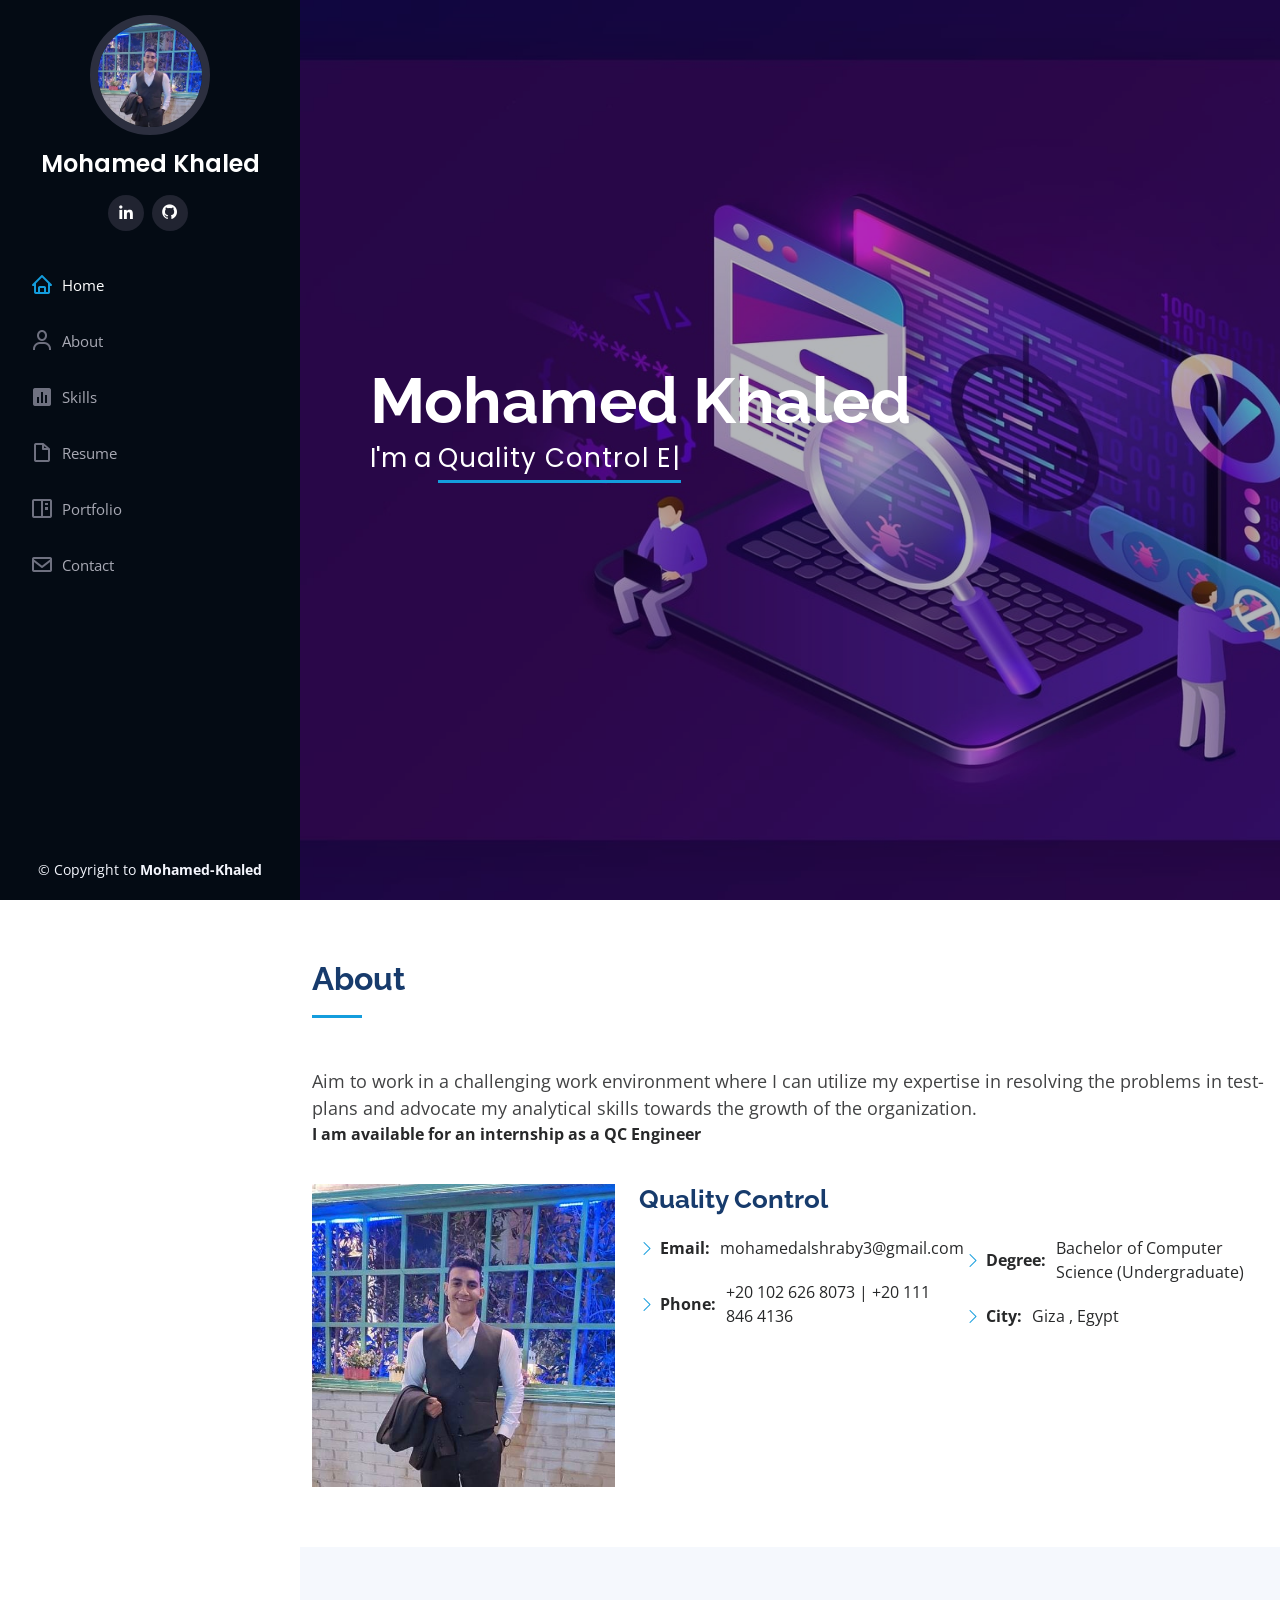
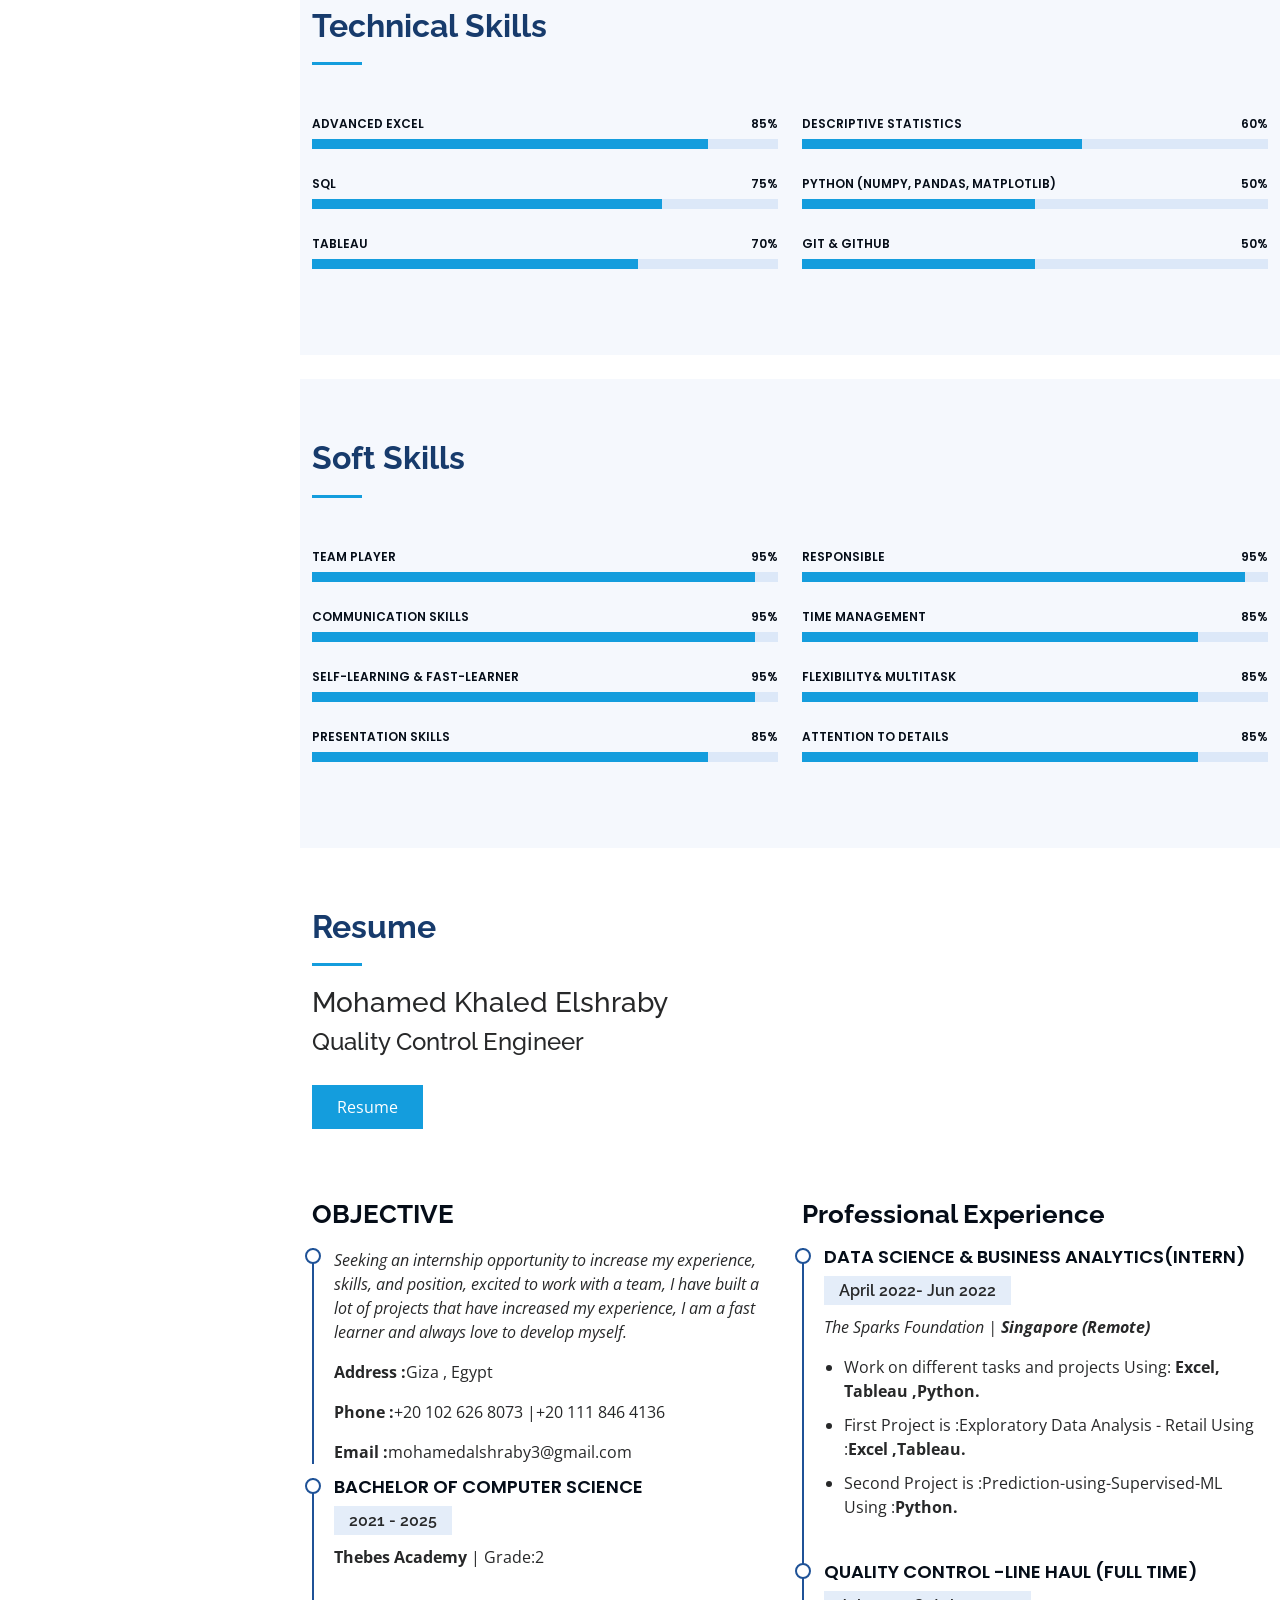
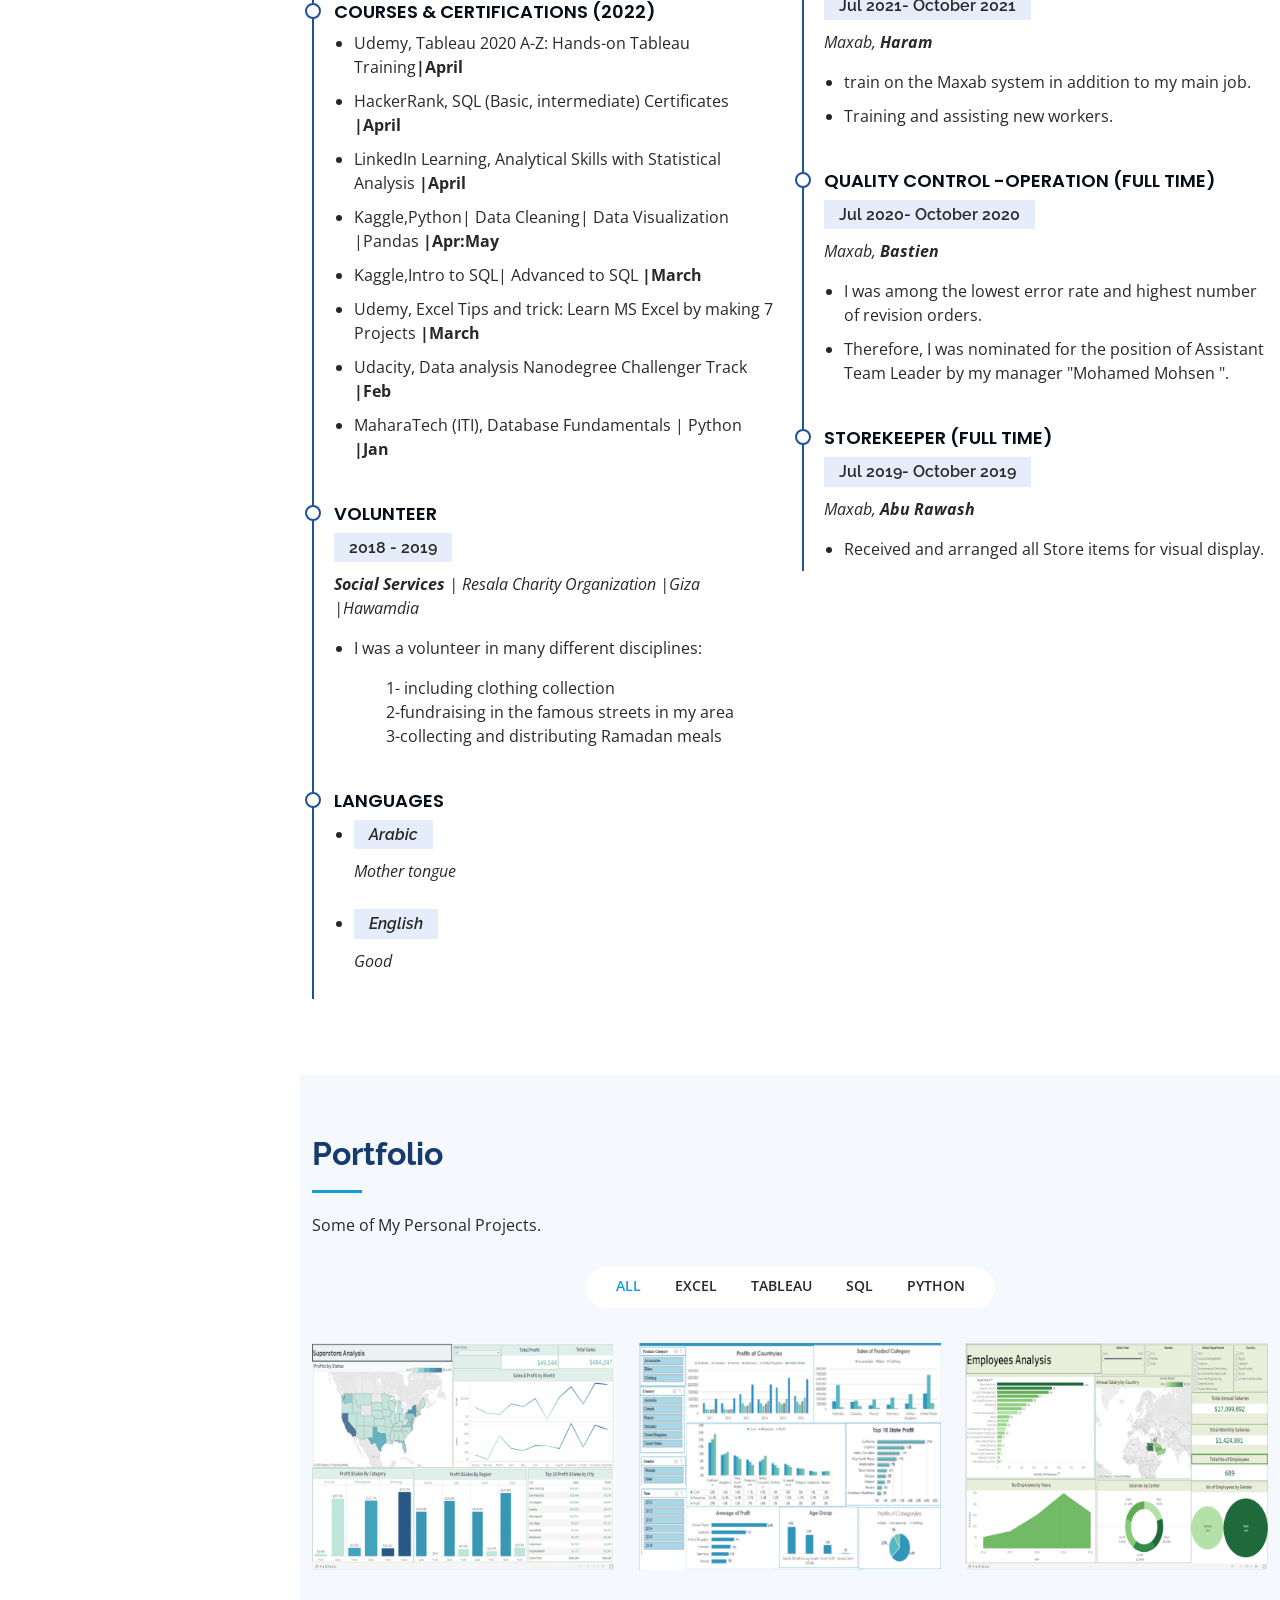
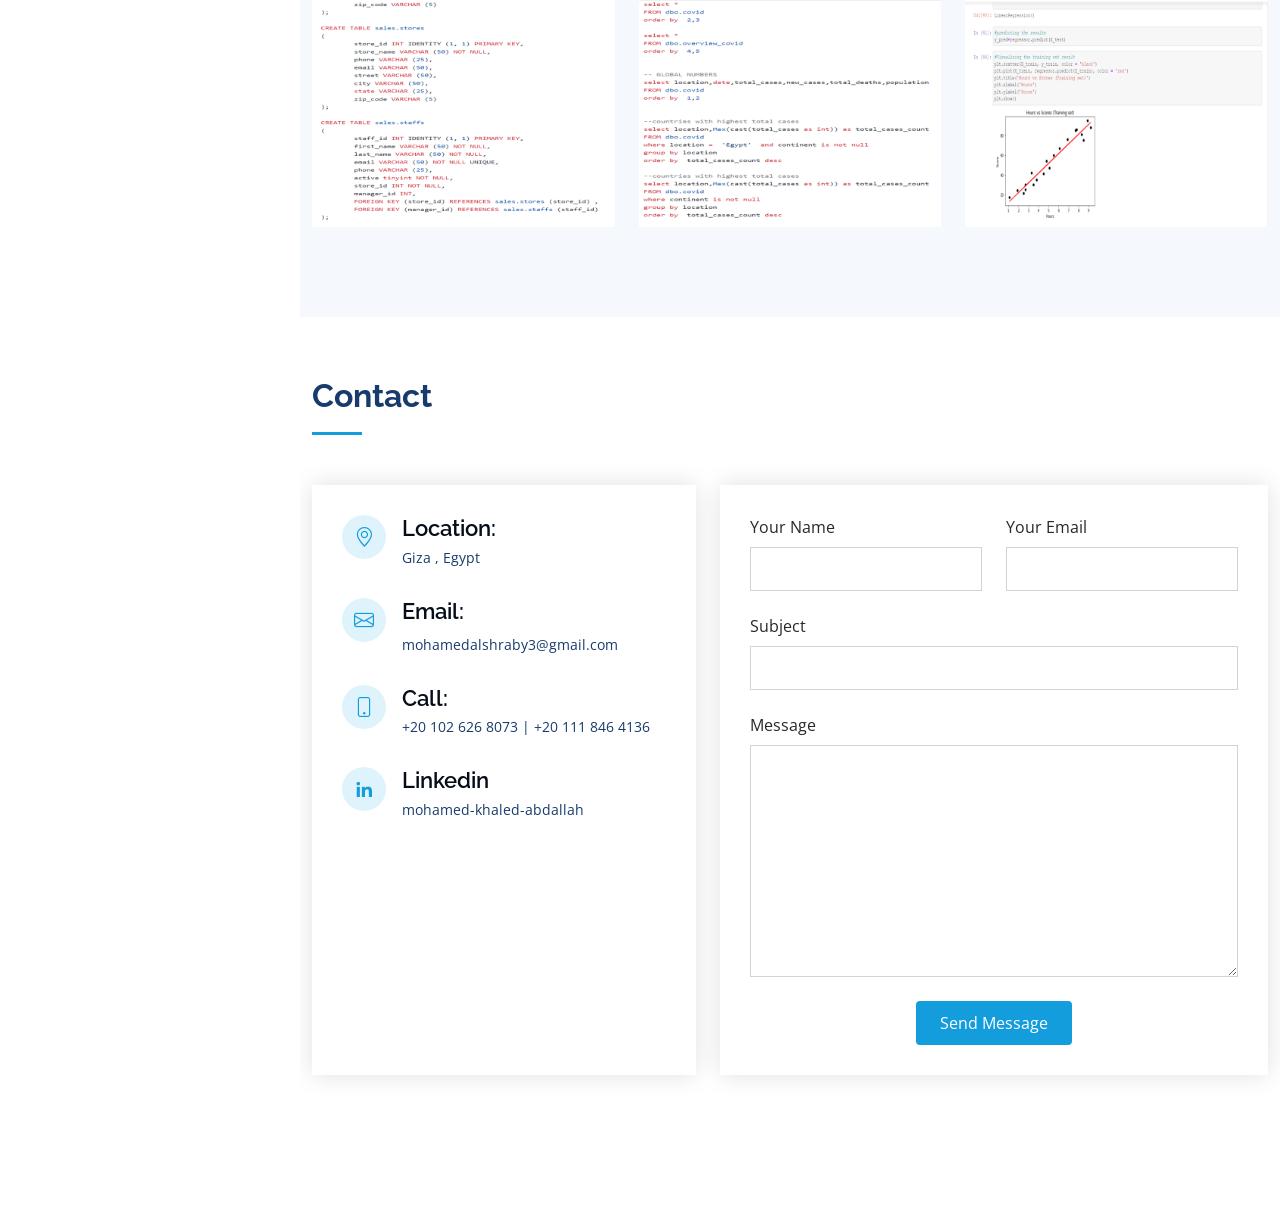
==== commit 4bf9778a: "Test" ====
--- a/index.html
+++ b/index.html
@@ -10,8 +10,8 @@
   <meta content="" name="keywords">
 
   <!-- Favicons -->
-  <!-- <link href="assets/img/favicon.png" rel="icon">
-  <link href="assets/img/apple-touch-icon.png" rel="apple-touch-icon"> -->
+  <link href="assets/img/favicon.png" rel="icon">
+  <link href="assets/img/apple-touch-icon.png" rel="apple-touch-icon">
 
   <!-- Google Fonts -->
   <link href="https://fonts.googleapis.com/css?family=Open+Sans:300,300i,400,400i,600,600i,700,700i|Raleway:300,300i,400,400i,500,500i,600,600i,700,700i|Poppins:300,300i,400,400i,500,500i,600,600i,700,700i" rel="stylesheet">
@@ -71,7 +71,7 @@
   <section id="hero" class="d-flex flex-column justify-content-center align-items-center">
     <div class="hero-container" data-aos="fade-in">
       <h1>Mohamed Khaled</h1>
-      <p><span class="typed" data-typed-items=" Quality Control Engineer ,Software Tester "></span></p>
+      <p>I'm a <span class="typed" data-typed-items=" Quality Control Engineer ,Software Tester "></span></p>
     </div>
   </section><!-- End Hero -->
 
@@ -95,7 +95,7 @@
             <img src="assets/img/profile-img.jpg" class="img-fluid" alt="">
           </div>
           <div class="col-lg-8 pt-4 pt-lg-0 content" data-aos="fade-left">
-            <h3>Software Test Engineer</h3>
+            <h3>Quality Control </h3>
             <!-- <p class="fst-italic">
 
             </p> -->
@@ -141,35 +141,13 @@
           <div class="col-lg-6" data-aos="fade-up">
 
             <div class="progress">
-              <span class="skill">ISTQB-FL<i class="val">85%</i></span>
+              <span class="skill">Advanced Excel <i class="val">85%</i></span>
               <div class="progress-bar-wrap">
                 <div class="progress-bar" role="progressbar" aria-valuenow="85" aria-valuemin="0" aria-valuemax="100"></div>
               </div>
             </div>
 
             <div class="progress">
-              <span class="skill"> SDLC and STLC<i class="val">85%</i></span>
-              <div class="progress-bar-wrap">
-                <div class="progress-bar" role="progressbar" aria-valuenow="85" aria-valuemin="0" aria-valuemax="100"></div>
-              </div>
-            </div>
-
-            <div class="progress">
-              <span class="skill">understanding businessrequirements and finding defects<i class="val">85%</i></span>
-              <div class="progress-bar-wrap">
-                <div class="progress-bar" role="progressbar" aria-valuenow="85" aria-valuemin="0" aria-valuemax="100"></div>
-              </div>
-            </div>
-
-
-            <div class="progress">
-              <span class="skill">Advanced Excel <i class="val">85%</i></span>
-              <div class="progress-bar-wrap">
-                <div class="progress-bar" role="progressbar" aria-valuenow="85" aria-valuemin="0" aria-valuemax="100"></div>
-              </div>
-            </div>
-
-            <div class="progress">
               <span class="skill">SQL <i class="val">75%</i></span>
               <div class="progress-bar-wrap">
                 <div class="progress-bar" role="progressbar" aria-valuenow="75" aria-valuemin="0" aria-valuemax="100"></div>
@@ -177,7 +155,7 @@
             </div>
 
             <div class="progress">
-              <span class="skill">Java<i class="val">70%</i></span>
+              <span class="skill">Tableau <i class="val">70%</i></span>
               <div class="progress-bar-wrap">
                 <div class="progress-bar" role="progressbar" aria-valuenow="70" aria-valuemin="0" aria-valuemax="100"></div>
               </div>
@@ -185,39 +163,9 @@
 
           </div>
 
-          
           <div class="col-lg-6" data-aos="fade-up" data-aos-delay="100">
-
-
-
-
-
-
-
-                        
-            <div class="progress">
-              <span class="skill">Effective test cases and bug reports<i class="val">85%</i></span>
-              <div class="progress-bar-wrap">
-                <div class="progress-bar" role="progressbar" aria-valuenow="85" aria-valuemin="0" aria-valuemax="100"></div>
-              </div>
-            </div>
-
-            <div class="progress">
-              <span class="skill">Agile software methodologies<i class="val">85%</i></span>
-              <div class="progress-bar-wrap">
-                <div class="progress-bar" role="progressbar" aria-valuenow="85" aria-valuemin="0" aria-valuemax="100"></div>
-              </div>
-            </div>
-
-            <div class="progress">
-              <span class="skill">Manual Testing<i class="val">85%</i></span>
-              <div class="progress-bar-wrap">
-                <div class="progress-bar" role="progressbar" aria-valuenow="85" aria-valuemin="0" aria-valuemax="100"></div>
-              </div>
-            </div>
-
-            <div class="progress">
-              <span class="skill">HTML-CSS<i class="val">60%</i></span>
+            <div class="progress">
+              <span class="skill">Descriptive Statistics<i class="val">60%</i></span>
               <div class="progress-bar-wrap">
                 <div class="progress-bar" role="progressbar" aria-valuenow="60" aria-valuemin="0" aria-valuemax="100"></div>
               </div>
@@ -225,13 +173,13 @@
 
 
             <div class="progress">
-              <span class="skill"> Python, C, and C++ <i class="val">50%</i></span>
+              <span class="skill">Python (NumPy, Pandas, Matplotlib)<i class="val">50%</i></span>
               <div class="progress-bar-wrap">
                 <div class="progress-bar" role="progressbar" aria-valuenow="50" aria-valuemin="0" aria-valuemax="100"></div>
               </div>
             </div>
 
-
+            
 
 
             <div class="progress">
@@ -371,10 +319,7 @@
             <h3 class="resume-title">OBJECTIVE
             </h3>
             <div class="resume-item pb-0">
-              <p><em>I am a Quality Control Engineer with strong analytical skills, seeking an internship opportunity to increase my 
-                experience, skills, and position, excited to work with a team, I have built a lot of projects that have increased my 
-                experience, I am a fast learner and always love to develop myself.
-                </em></p>
+              <p><em>Seeking an internship opportunity to increase my experience, skills, and position, excited to work with a team, I have built a lot of projects that have increased my experience, I am a fast learner and always love to develop myself.</em></p>
              
                 <p><strong>Address :</strong>Giza , Egypt</p>
                 <p><strong>Phone :</strong>+20 102 626 8073 |+20 111 846 4136</p>
@@ -392,12 +337,10 @@
             <div class="resume-item">
               <h4>COURSES & CERTIFICATIONS (2022)</h4>
               <ul>
-                <li> Udacity, Testing Foundation Nanodegree1 [Software Engineer(SDLC) ,Agile, ISTQB-CTFL, C language] <strong>|Jun</strong></li>
-                <li> MaharaTech (ITI), Java<strong>|Jun</strong></li>
-                <li> MaharaTech (ITI), ISTQB Foundation Level  <strong>|May</strong></li>
-                <li>MaharaTech (ITI), Introduction to Software Testing Concepts & Techniques <strong>|May</strong></li>
-                <li>MaharaTech (ITI), Effective Test Case and Bug Report Writing Techniques <strong>|May</strong></li>
+                <li>Udemy, Tableau 2020 A-Z: Hands-on Tableau Training<strong>|April</strong> </li>
                 <li>HackerRank, SQL (Basic, intermediate) Certificates <strong>|April</strong></li>
+                <li>LinkedIn Learning, Analytical Skills with Statistical Analysis <strong>|April</strong></li>
+                <li>Kaggle,Python| Data Cleaning| Data Visualization |Pandas <strong>|Apr:May</strong></li>
                 <li>Kaggle,Intro to SQL| Advanced to SQL <strong>|March</strong></li>
                 <li>Udemy, Excel Tips and trick: Learn MS Excel by making 7 Projects <strong>|March</strong></li>
                 <li>Udacity, Data analysis Nanodegree Challenger Track  <strong>|Feb</strong></li>
@@ -423,10 +366,8 @@
             <div class="resume-item">
               <h4>LANGUAGES</h4>
               <ul>
-                <li><em> <h5>Arabic</h5> <p>Mother Tongue</p> </em></li>
+                <li><em> <h5>Arabic</h5> <p>Mother tongue</p> </em></li>
                 <li><em><h5>English</h5> <p>Good</p> </em></li>
-                <li><em><h5>French</h5> <p>Beginner</p> </em></li>
-
               </ul>
             </div>
 
@@ -450,16 +391,12 @@
               <h5>April 2022- Jun 2022</h5>
               <p><em> The Sparks Foundation  | <strong>Singapore (Remote)</strong> </em></p>
               <ul>
-                <li>I used github to collaborate and submit tasks
-                </li>
-                <li>Work on different tasks and projects Using:  <strong>Excel, Tableau ,Python.</strong> </li>
+                <li>Work on different tasks and projects Using: <strong>Excel, Tableau ,Python.</strong> </li>
                 <li>First Project is :Exploratory Data Analysis - Retail
                   Using :<strong>Excel ,Tableau.</strong></li>
-                  <h6>I used Excel to understand, clean, and analyze the data, and then I used Tableau to visualize the data.
-                  </h6>
                   <li>Second Project is :Prediction-using-Supervised-ML Using :<strong>Python.</strong></li>
-                  <h6>This is a simple linear regression task I used python libraries like pandas to Explore and understand dataset 
-and matplotlib, seaborn for data visualization</h6>
+                  <!-- <li>Third Project is :Prediction-using-UnSupervised-ML Using :<strong>Python.</strong></li> -->
+
               </ul>
             </div>
             <div class="resume-item">
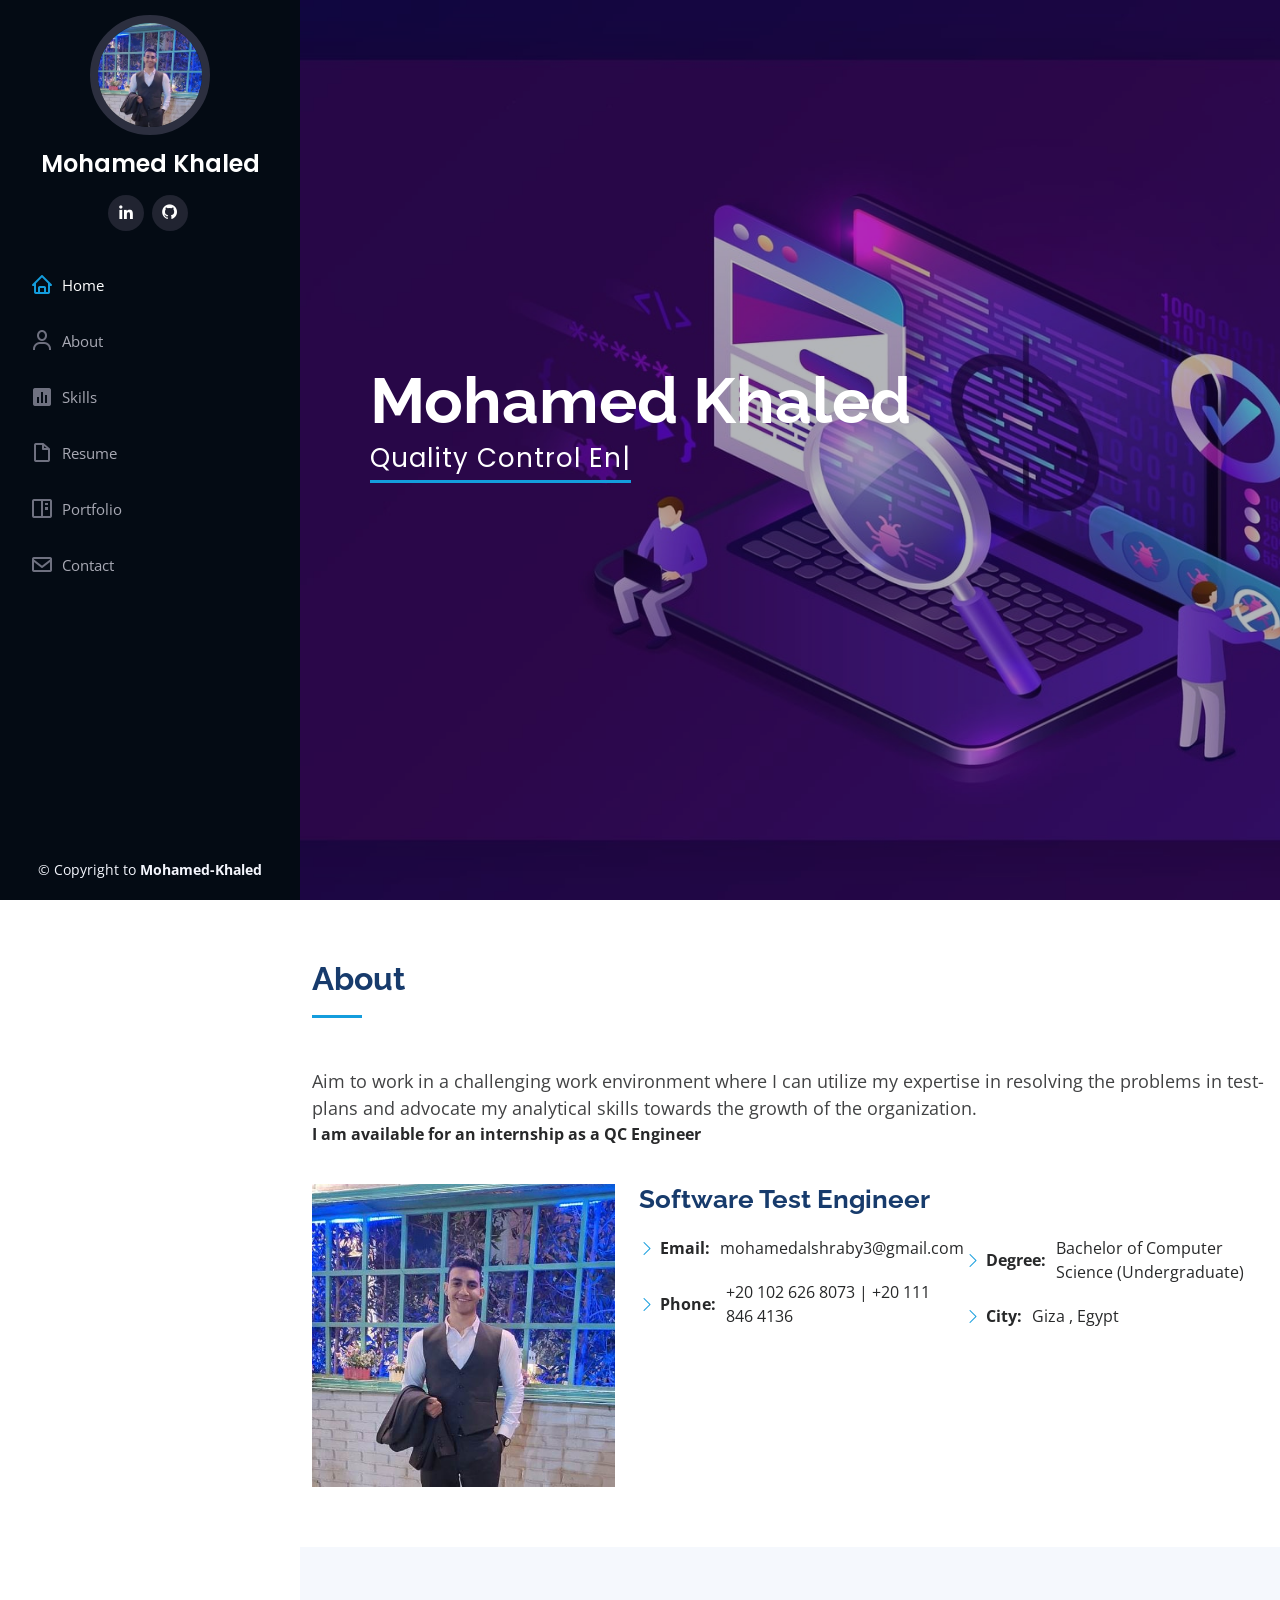
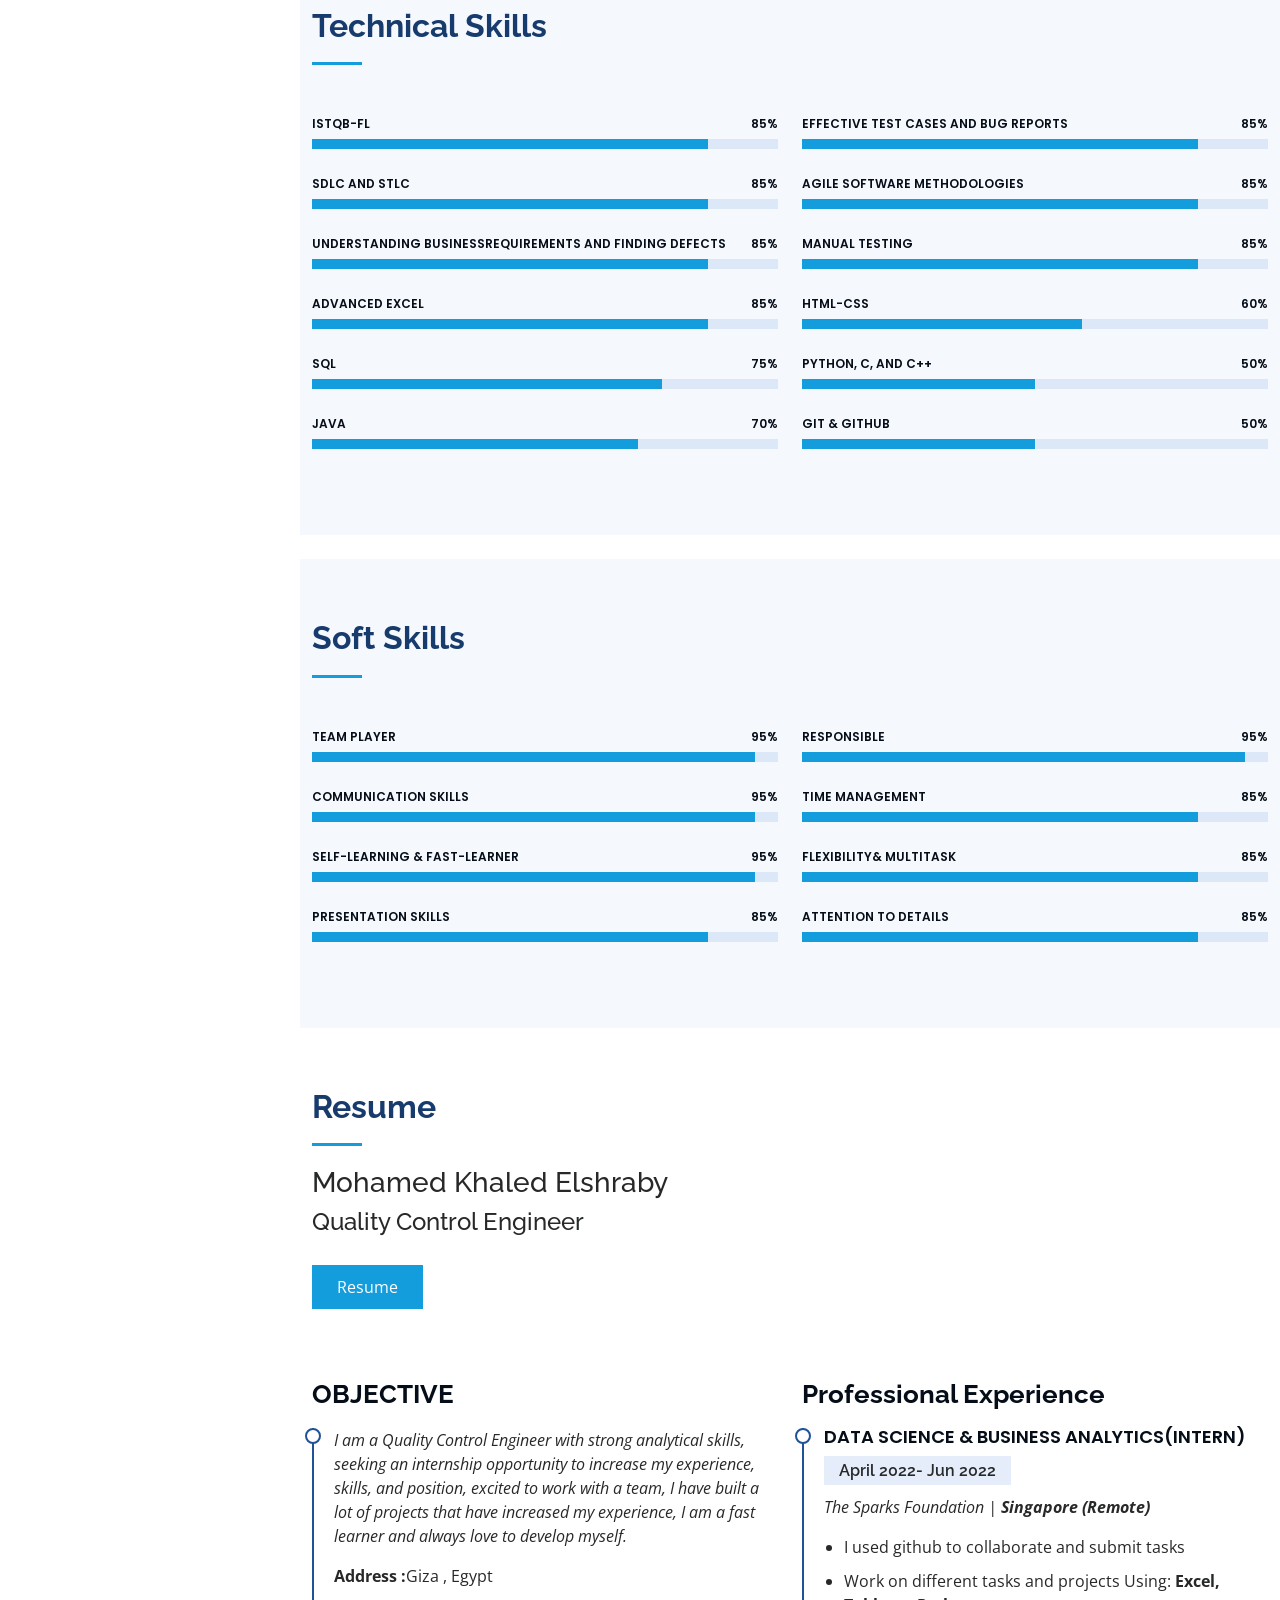
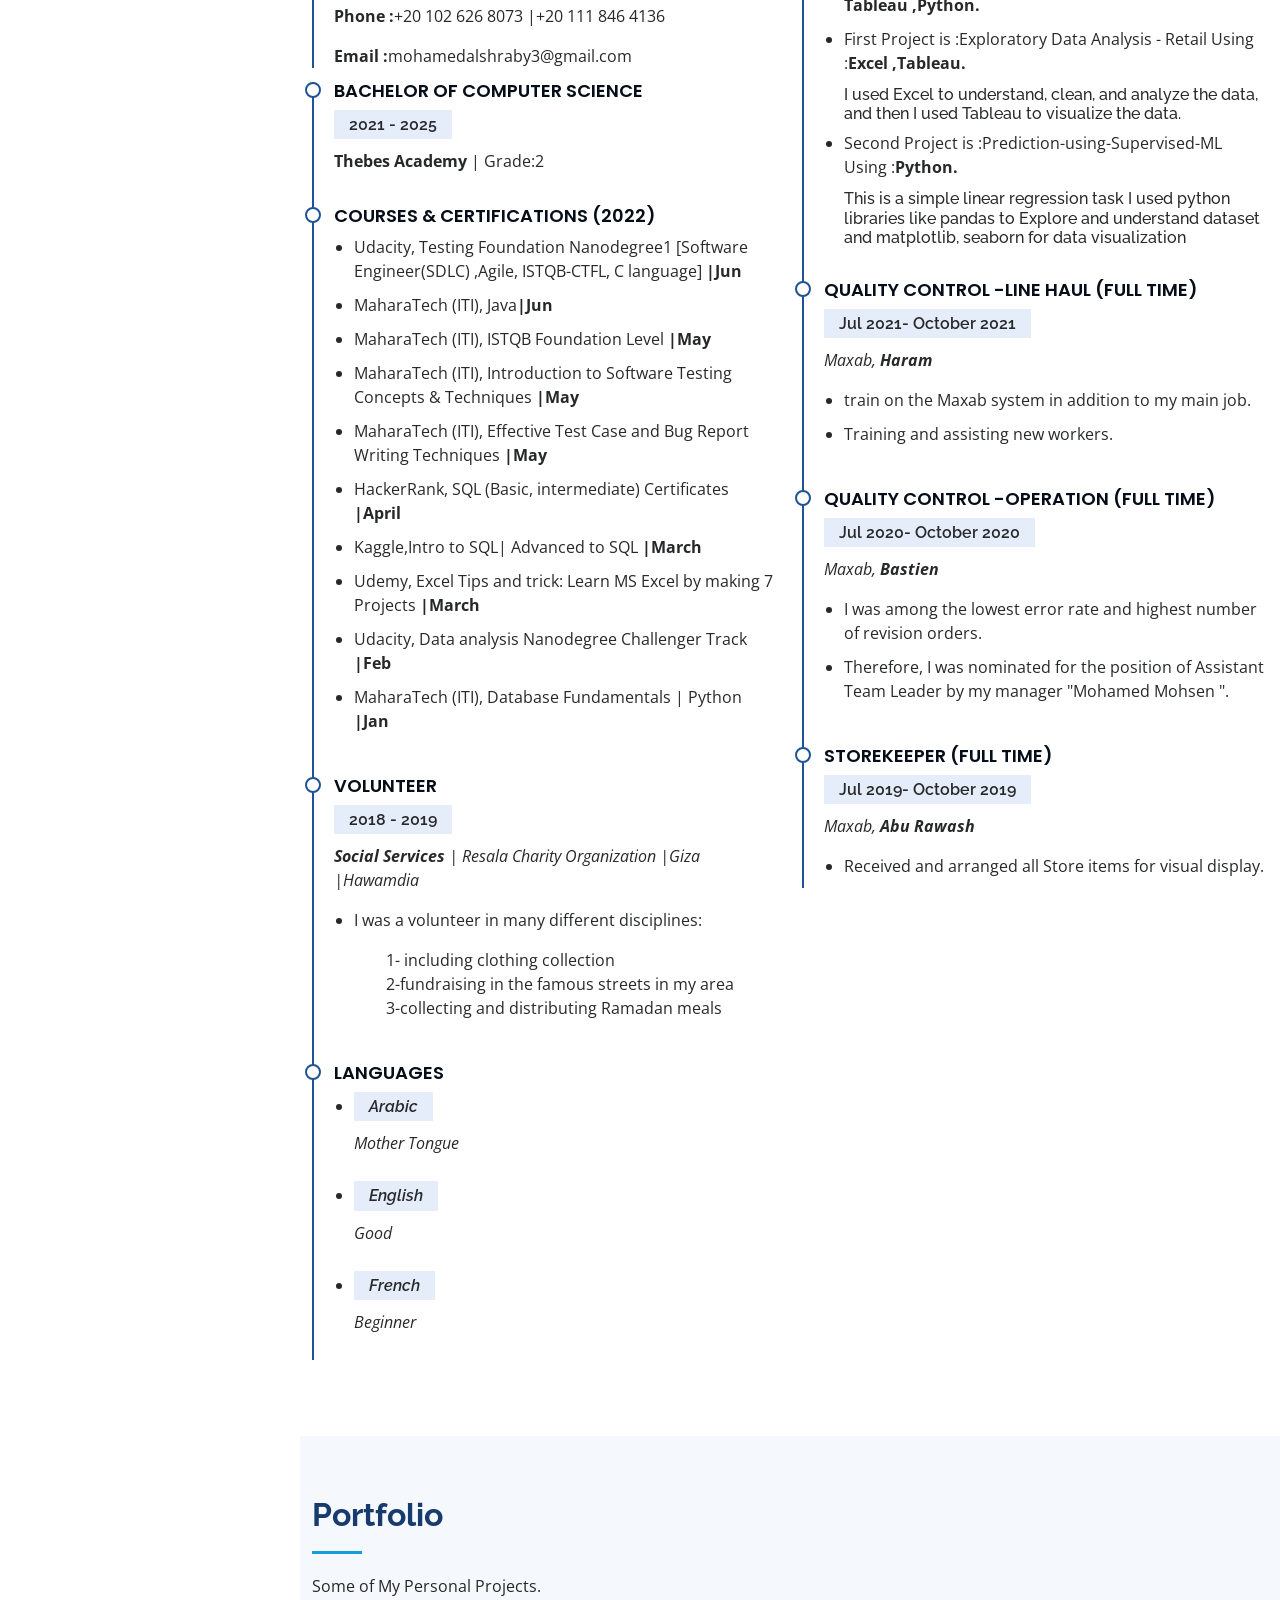
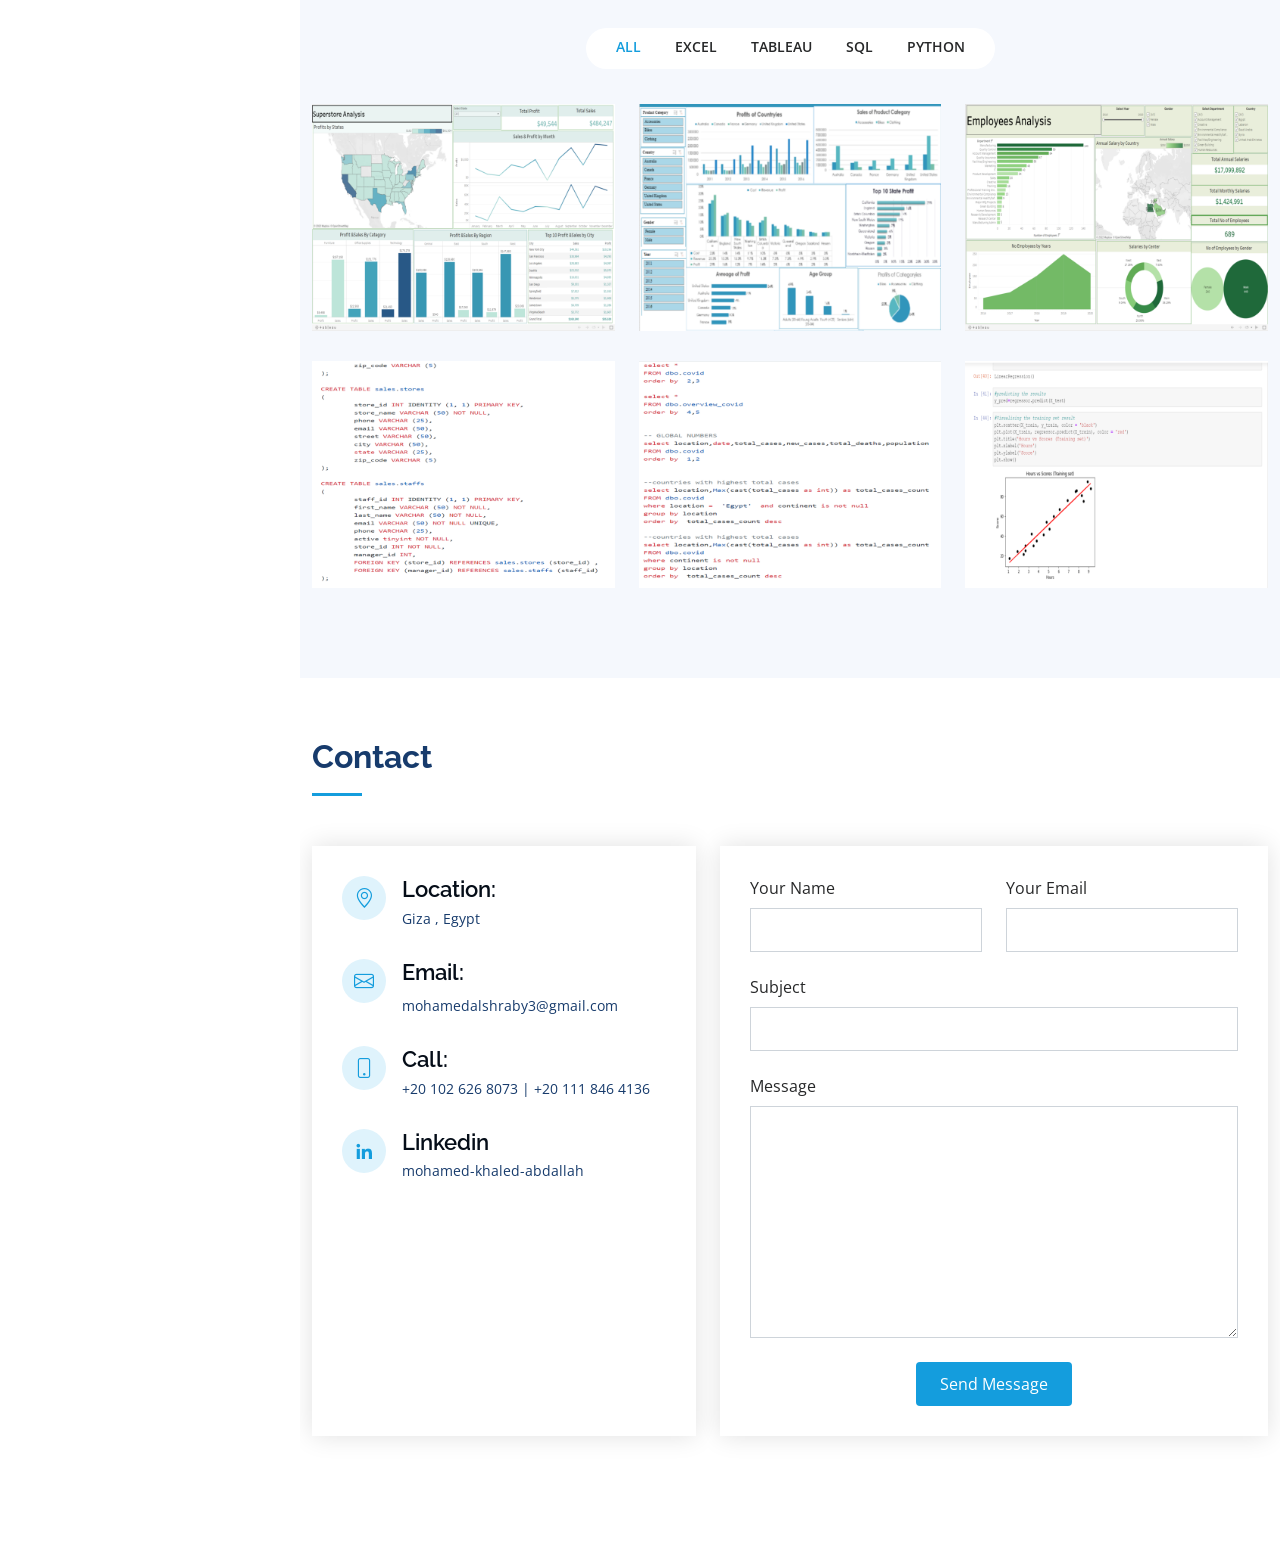
==== commit ccb5e532: "T" ====
--- a/index.html
+++ b/index.html
@@ -5,7 +5,7 @@
   <meta charset="utf-8">
   <meta content="width=device-width, initial-scale=1.0" name="viewport">
 
-  <title>Mohamed Khaled- Quality Control Engineer</title>
+  <title>Mohamed Khaled- Data Analyst</title>
   <meta content="" name="description">
   <meta content="" name="keywords">
 
@@ -71,7 +71,7 @@
   <section id="hero" class="d-flex flex-column justify-content-center align-items-center">
     <div class="hero-container" data-aos="fade-in">
       <h1>Mohamed Khaled</h1>
-      <p>I'm a <span class="typed" data-typed-items=" Quality Control Engineer ,Software Tester "></span></p>
+      <p><span class="typed" data-typed-items=" Quality Control Engineer ,Software Tester "></span></p>
     </div>
   </section><!-- End Hero -->
 
@@ -95,7 +95,7 @@
             <img src="assets/img/profile-img.jpg" class="img-fluid" alt="">
           </div>
           <div class="col-lg-8 pt-4 pt-lg-0 content" data-aos="fade-left">
-            <h3>Quality Control </h3>
+            <h3>Software Test Engineer</h3>
             <!-- <p class="fst-italic">
 
             </p> -->
@@ -141,6 +141,28 @@
           <div class="col-lg-6" data-aos="fade-up">
 
             <div class="progress">
+              <span class="skill">ISTQB-FL<i class="val">85%</i></span>
+              <div class="progress-bar-wrap">
+                <div class="progress-bar" role="progressbar" aria-valuenow="85" aria-valuemin="0" aria-valuemax="100"></div>
+              </div>
+            </div>
+
+            <div class="progress">
+              <span class="skill"> SDLC and STLC<i class="val">85%</i></span>
+              <div class="progress-bar-wrap">
+                <div class="progress-bar" role="progressbar" aria-valuenow="85" aria-valuemin="0" aria-valuemax="100"></div>
+              </div>
+            </div>
+
+            <div class="progress">
+              <span class="skill">understanding businessrequirements and finding defects<i class="val">85%</i></span>
+              <div class="progress-bar-wrap">
+                <div class="progress-bar" role="progressbar" aria-valuenow="85" aria-valuemin="0" aria-valuemax="100"></div>
+              </div>
+            </div>
+
+
+            <div class="progress">
               <span class="skill">Advanced Excel <i class="val">85%</i></span>
               <div class="progress-bar-wrap">
                 <div class="progress-bar" role="progressbar" aria-valuenow="85" aria-valuemin="0" aria-valuemax="100"></div>
@@ -155,7 +177,7 @@
             </div>
 
             <div class="progress">
-              <span class="skill">Tableau <i class="val">70%</i></span>
+              <span class="skill">Java<i class="val">70%</i></span>
               <div class="progress-bar-wrap">
                 <div class="progress-bar" role="progressbar" aria-valuenow="70" aria-valuemin="0" aria-valuemax="100"></div>
               </div>
@@ -163,9 +185,39 @@
 
           </div>
 
+          
           <div class="col-lg-6" data-aos="fade-up" data-aos-delay="100">
-            <div class="progress">
-              <span class="skill">Descriptive Statistics<i class="val">60%</i></span>
+
+
+
+
+
+
+
+                        
+            <div class="progress">
+              <span class="skill">Effective test cases and bug reports<i class="val">85%</i></span>
+              <div class="progress-bar-wrap">
+                <div class="progress-bar" role="progressbar" aria-valuenow="85" aria-valuemin="0" aria-valuemax="100"></div>
+              </div>
+            </div>
+
+            <div class="progress">
+              <span class="skill">Agile software methodologies<i class="val">85%</i></span>
+              <div class="progress-bar-wrap">
+                <div class="progress-bar" role="progressbar" aria-valuenow="85" aria-valuemin="0" aria-valuemax="100"></div>
+              </div>
+            </div>
+
+            <div class="progress">
+              <span class="skill">Manual Testing<i class="val">85%</i></span>
+              <div class="progress-bar-wrap">
+                <div class="progress-bar" role="progressbar" aria-valuenow="85" aria-valuemin="0" aria-valuemax="100"></div>
+              </div>
+            </div>
+
+            <div class="progress">
+              <span class="skill">HTML-CSS<i class="val">60%</i></span>
               <div class="progress-bar-wrap">
                 <div class="progress-bar" role="progressbar" aria-valuenow="60" aria-valuemin="0" aria-valuemax="100"></div>
               </div>
@@ -173,13 +225,13 @@
 
 
             <div class="progress">
-              <span class="skill">Python (NumPy, Pandas, Matplotlib)<i class="val">50%</i></span>
+              <span class="skill"> Python, C, and C++ <i class="val">50%</i></span>
               <div class="progress-bar-wrap">
                 <div class="progress-bar" role="progressbar" aria-valuenow="50" aria-valuemin="0" aria-valuemax="100"></div>
               </div>
             </div>
 
-            
+
 
 
             <div class="progress">
@@ -319,7 +371,10 @@
             <h3 class="resume-title">OBJECTIVE
             </h3>
             <div class="resume-item pb-0">
-              <p><em>Seeking an internship opportunity to increase my experience, skills, and position, excited to work with a team, I have built a lot of projects that have increased my experience, I am a fast learner and always love to develop myself.</em></p>
+              <p><em>I am a Quality Control Engineer with strong analytical skills, seeking an internship opportunity to increase my 
+                experience, skills, and position, excited to work with a team, I have built a lot of projects that have increased my 
+                experience, I am a fast learner and always love to develop myself.
+                </em></p>
              
                 <p><strong>Address :</strong>Giza , Egypt</p>
                 <p><strong>Phone :</strong>+20 102 626 8073 |+20 111 846 4136</p>
@@ -337,10 +392,12 @@
             <div class="resume-item">
               <h4>COURSES & CERTIFICATIONS (2022)</h4>
               <ul>
-                <li>Udemy, Tableau 2020 A-Z: Hands-on Tableau Training<strong>|April</strong> </li>
+                <li> Udacity, Testing Foundation Nanodegree1 [Software Engineer(SDLC) ,Agile, ISTQB-CTFL, C language] <strong>|Jun</strong></li>
+                <li> MaharaTech (ITI), Java<strong>|Jun</strong></li>
+                <li> MaharaTech (ITI), ISTQB Foundation Level  <strong>|May</strong></li>
+                <li>MaharaTech (ITI), Introduction to Software Testing Concepts & Techniques <strong>|May</strong></li>
+                <li>MaharaTech (ITI), Effective Test Case and Bug Report Writing Techniques <strong>|May</strong></li>
                 <li>HackerRank, SQL (Basic, intermediate) Certificates <strong>|April</strong></li>
-                <li>LinkedIn Learning, Analytical Skills with Statistical Analysis <strong>|April</strong></li>
-                <li>Kaggle,Python| Data Cleaning| Data Visualization |Pandas <strong>|Apr:May</strong></li>
                 <li>Kaggle,Intro to SQL| Advanced to SQL <strong>|March</strong></li>
                 <li>Udemy, Excel Tips and trick: Learn MS Excel by making 7 Projects <strong>|March</strong></li>
                 <li>Udacity, Data analysis Nanodegree Challenger Track  <strong>|Feb</strong></li>
@@ -366,8 +423,10 @@
             <div class="resume-item">
               <h4>LANGUAGES</h4>
               <ul>
-                <li><em> <h5>Arabic</h5> <p>Mother tongue</p> </em></li>
+                <li><em> <h5>Arabic</h5> <p>Mother Tongue</p> </em></li>
                 <li><em><h5>English</h5> <p>Good</p> </em></li>
+                <li><em><h5>French</h5> <p>Beginner</p> </em></li>
+
               </ul>
             </div>
 
@@ -391,12 +450,16 @@
               <h5>April 2022- Jun 2022</h5>
               <p><em> The Sparks Foundation  | <strong>Singapore (Remote)</strong> </em></p>
               <ul>
-                <li>Work on different tasks and projects Using: <strong>Excel, Tableau ,Python.</strong> </li>
+                <li>I used github to collaborate and submit tasks
+                </li>
+                <li>Work on different tasks and projects Using:  <strong>Excel, Tableau ,Python.</strong> </li>
                 <li>First Project is :Exploratory Data Analysis - Retail
                   Using :<strong>Excel ,Tableau.</strong></li>
+                  <h6>I used Excel to understand, clean, and analyze the data, and then I used Tableau to visualize the data.
+                  </h6>
                   <li>Second Project is :Prediction-using-Supervised-ML Using :<strong>Python.</strong></li>
-                  <!-- <li>Third Project is :Prediction-using-UnSupervised-ML Using :<strong>Python.</strong></li> -->
-
+                  <h6>This is a simple linear regression task I used python libraries like pandas to Explore and understand dataset 
+and matplotlib, seaborn for data visualization</h6>
               </ul>
             </div>
             <div class="resume-item">
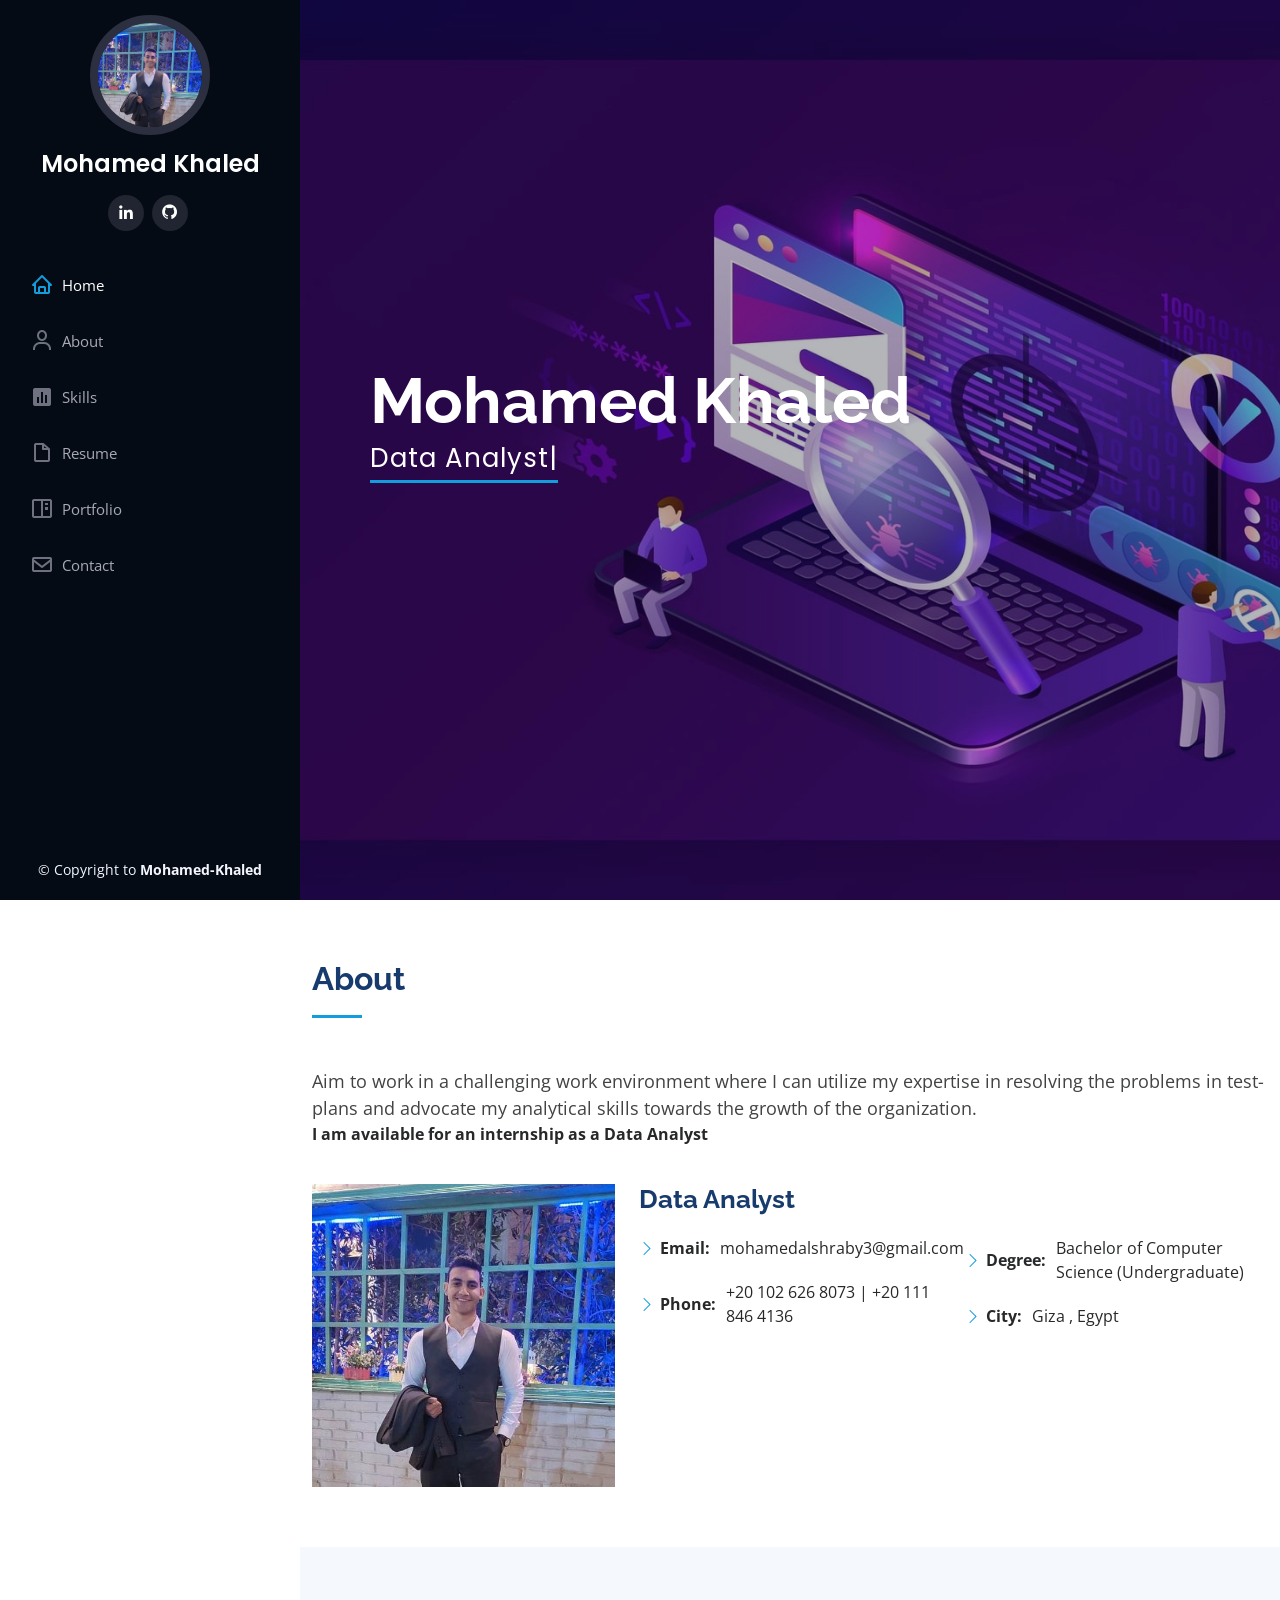
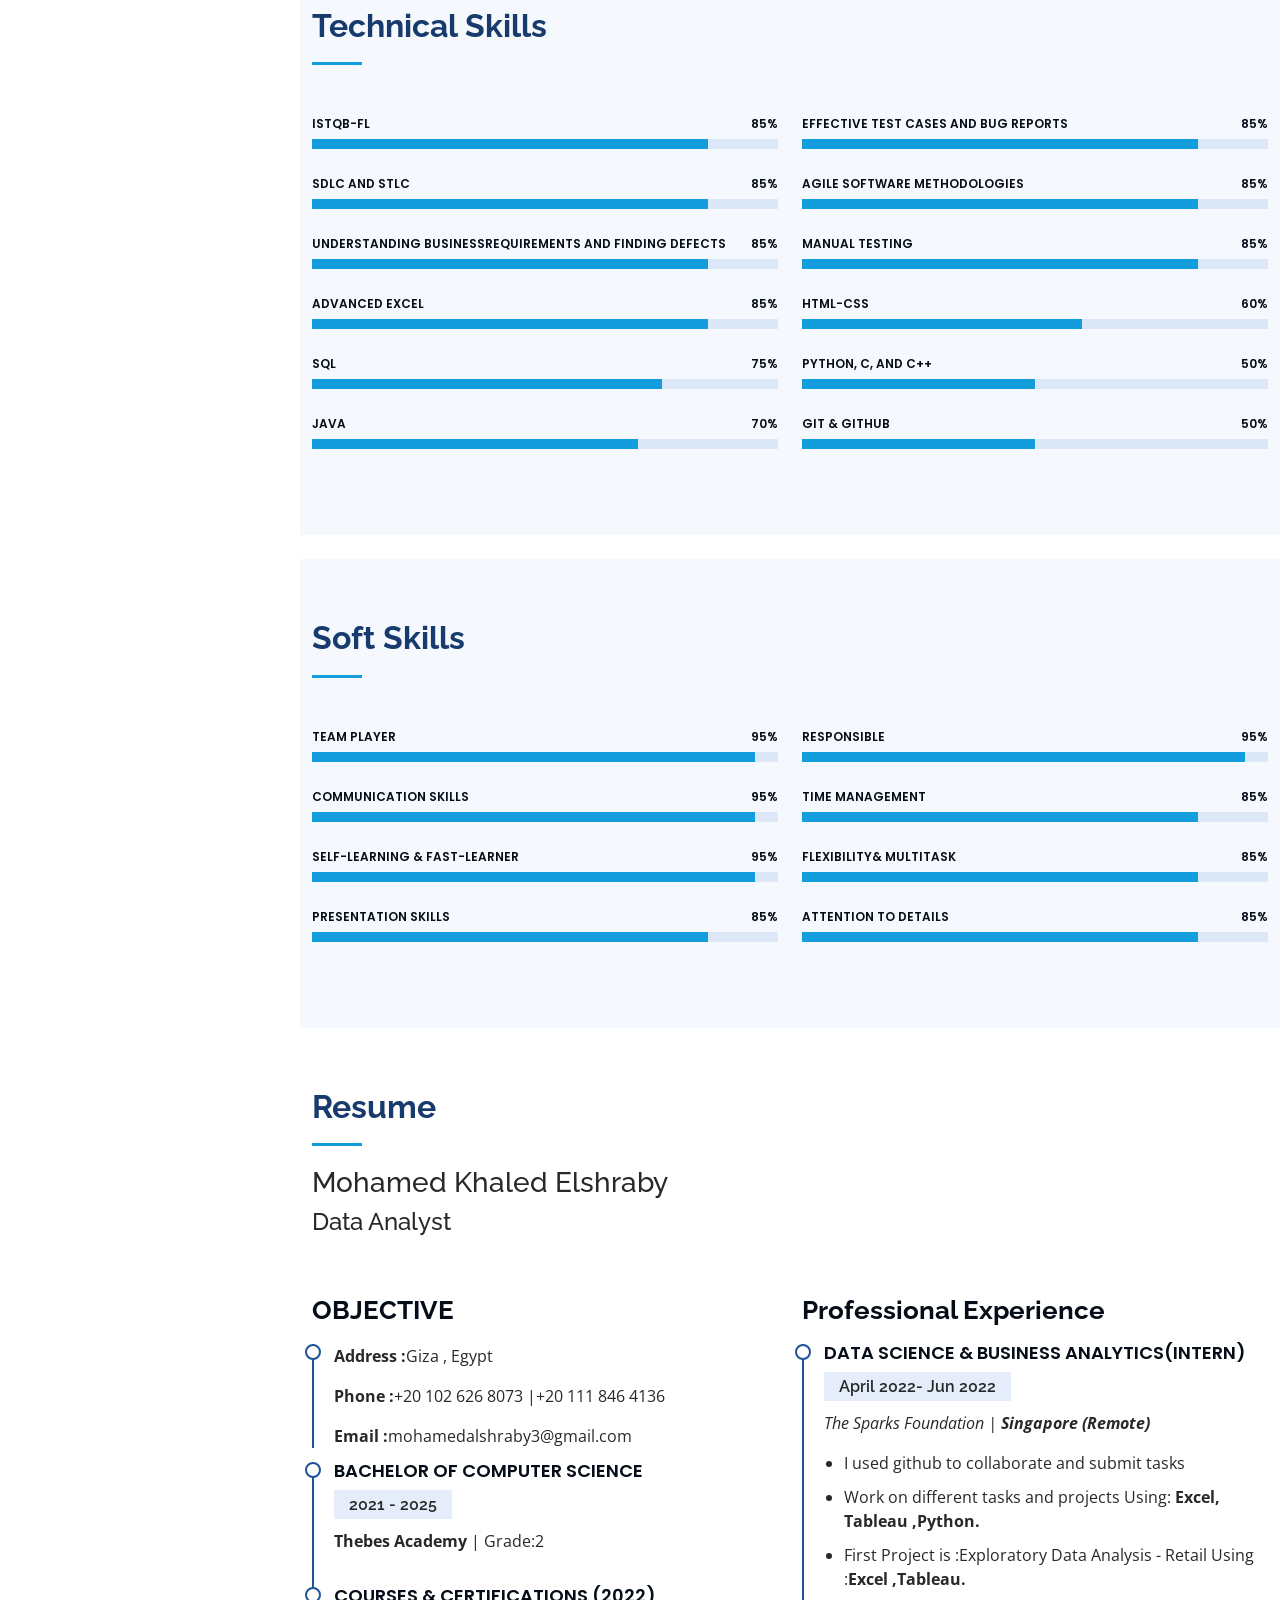
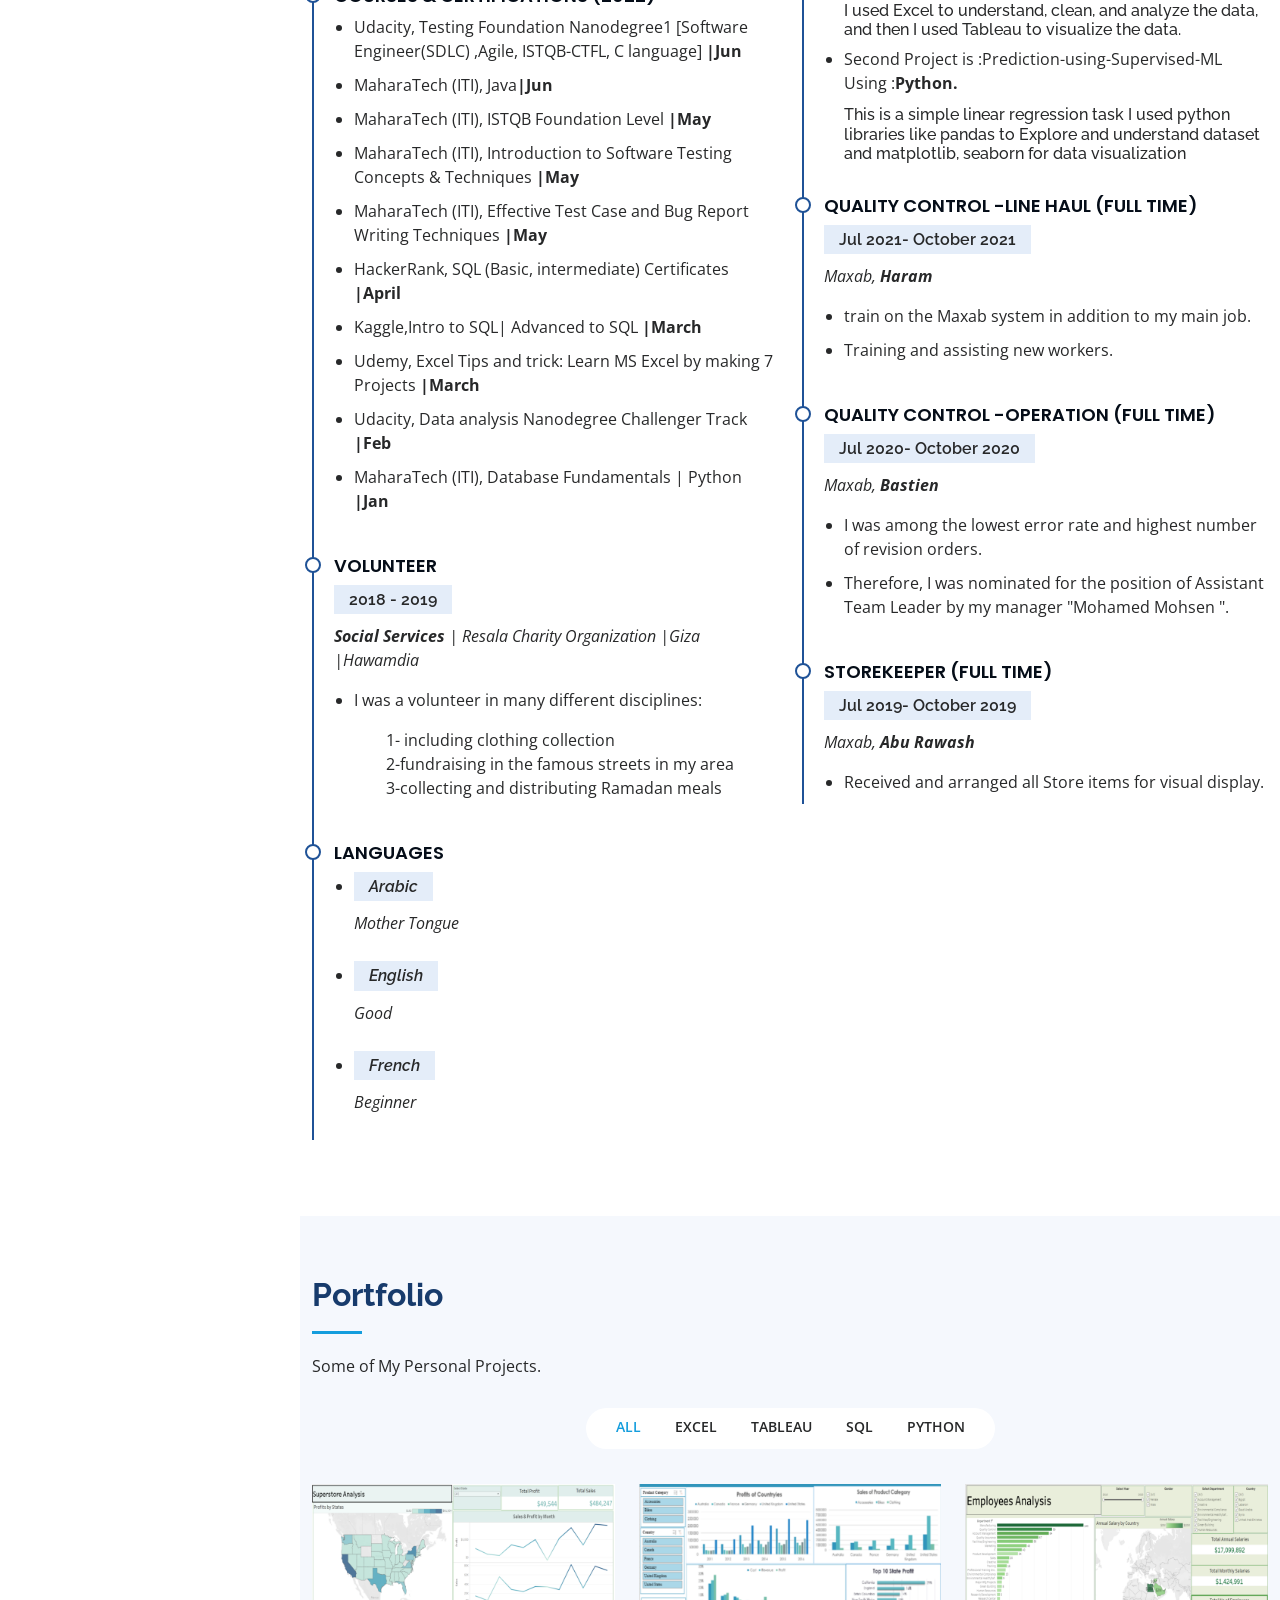
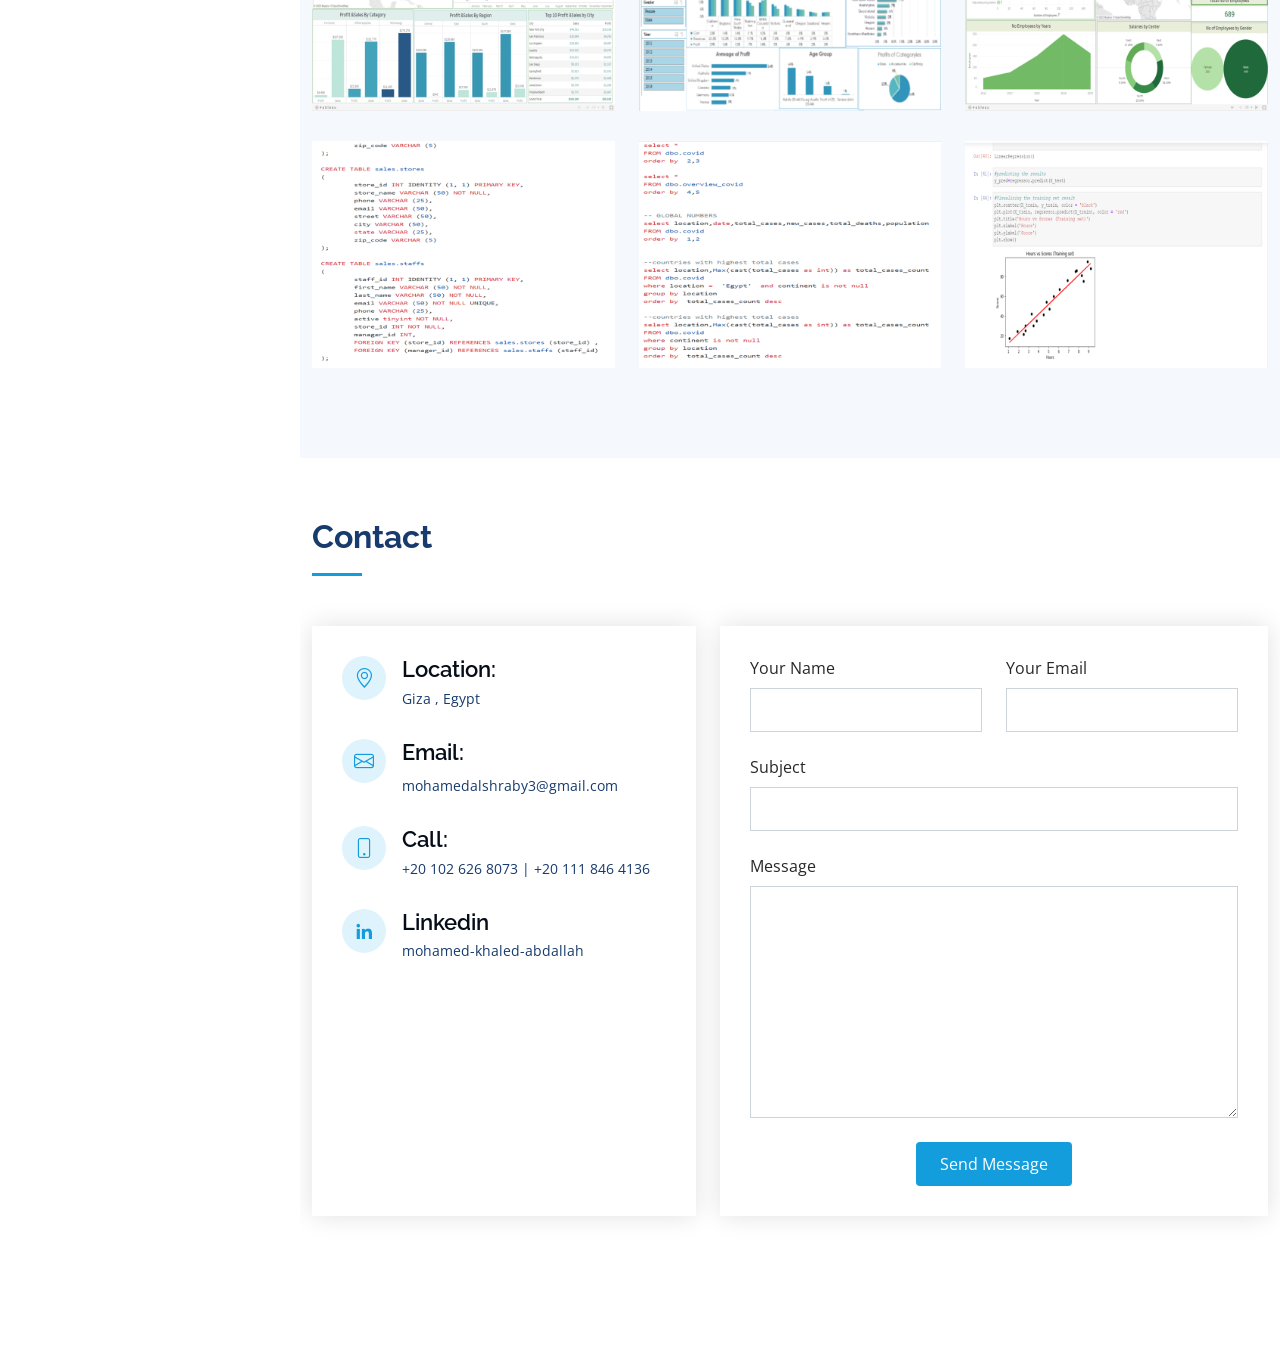
==== commit 645a9833: "T" ====
--- a/index.html
+++ b/index.html
@@ -71,7 +71,7 @@
   <section id="hero" class="d-flex flex-column justify-content-center align-items-center">
     <div class="hero-container" data-aos="fade-in">
       <h1>Mohamed Khaled</h1>
-      <p><span class="typed" data-typed-items=" Quality Control Engineer ,Software Tester "></span></p>
+      <p><span class="typed" data-typed-items=" Data Analyst "></span></p>
     </div>
   </section><!-- End Hero -->
 
@@ -85,7 +85,7 @@
           <h2>About</h2>
           <p>
             Aim to work in a challenging work environment where I can utilize my expertise in resolving the problems in test-plans and advocate my analytical skills towards the growth of the organization.</p>
-            <strong> I am available for an internship as a QC Engineer</strong>
+            <strong> I am available for an internship as a Data Analyst</strong>
 
           </div>
         <h5>
@@ -95,7 +95,7 @@
             <img src="assets/img/profile-img.jpg" class="img-fluid" alt="">
           </div>
           <div class="col-lg-8 pt-4 pt-lg-0 content" data-aos="fade-left">
-            <h3>Software Test Engineer</h3>
+            <h3>Data Analyst </h3>
             <!-- <p class="fst-italic">
 
             </p> -->
@@ -361,8 +361,8 @@
         <div class="section-title">
           <h2>Resume</h2> 
           <h3>Mohamed Khaled Elshraby</h3> 
-          <h4><h4>Quality Control Engineer</h4>
-          <a href="Mohamed-Khaled-CV.pdf" download>Resume</a>
+          <h4><h4>Data Analyst</h4>
+          <!-- <a href="Mohamed-Khaled-CV.pdf" download>Resume</a> -->
 
         </div>
 
@@ -371,10 +371,10 @@
             <h3 class="resume-title">OBJECTIVE
             </h3>
             <div class="resume-item pb-0">
-              <p><em>I am a Quality Control Engineer with strong analytical skills, seeking an internship opportunity to increase my 
+              <!-- <p><em>I am a Quality Control Engineer with strong analytical skills, seeking an internship opportunity to increase my 
                 experience, skills, and position, excited to work with a team, I have built a lot of projects that have increased my 
                 experience, I am a fast learner and always love to develop myself.
-                </em></p>
+                </em></p> -->
              
                 <p><strong>Address :</strong>Giza , Egypt</p>
                 <p><strong>Phone :</strong>+20 102 626 8073 |+20 111 846 4136</p>
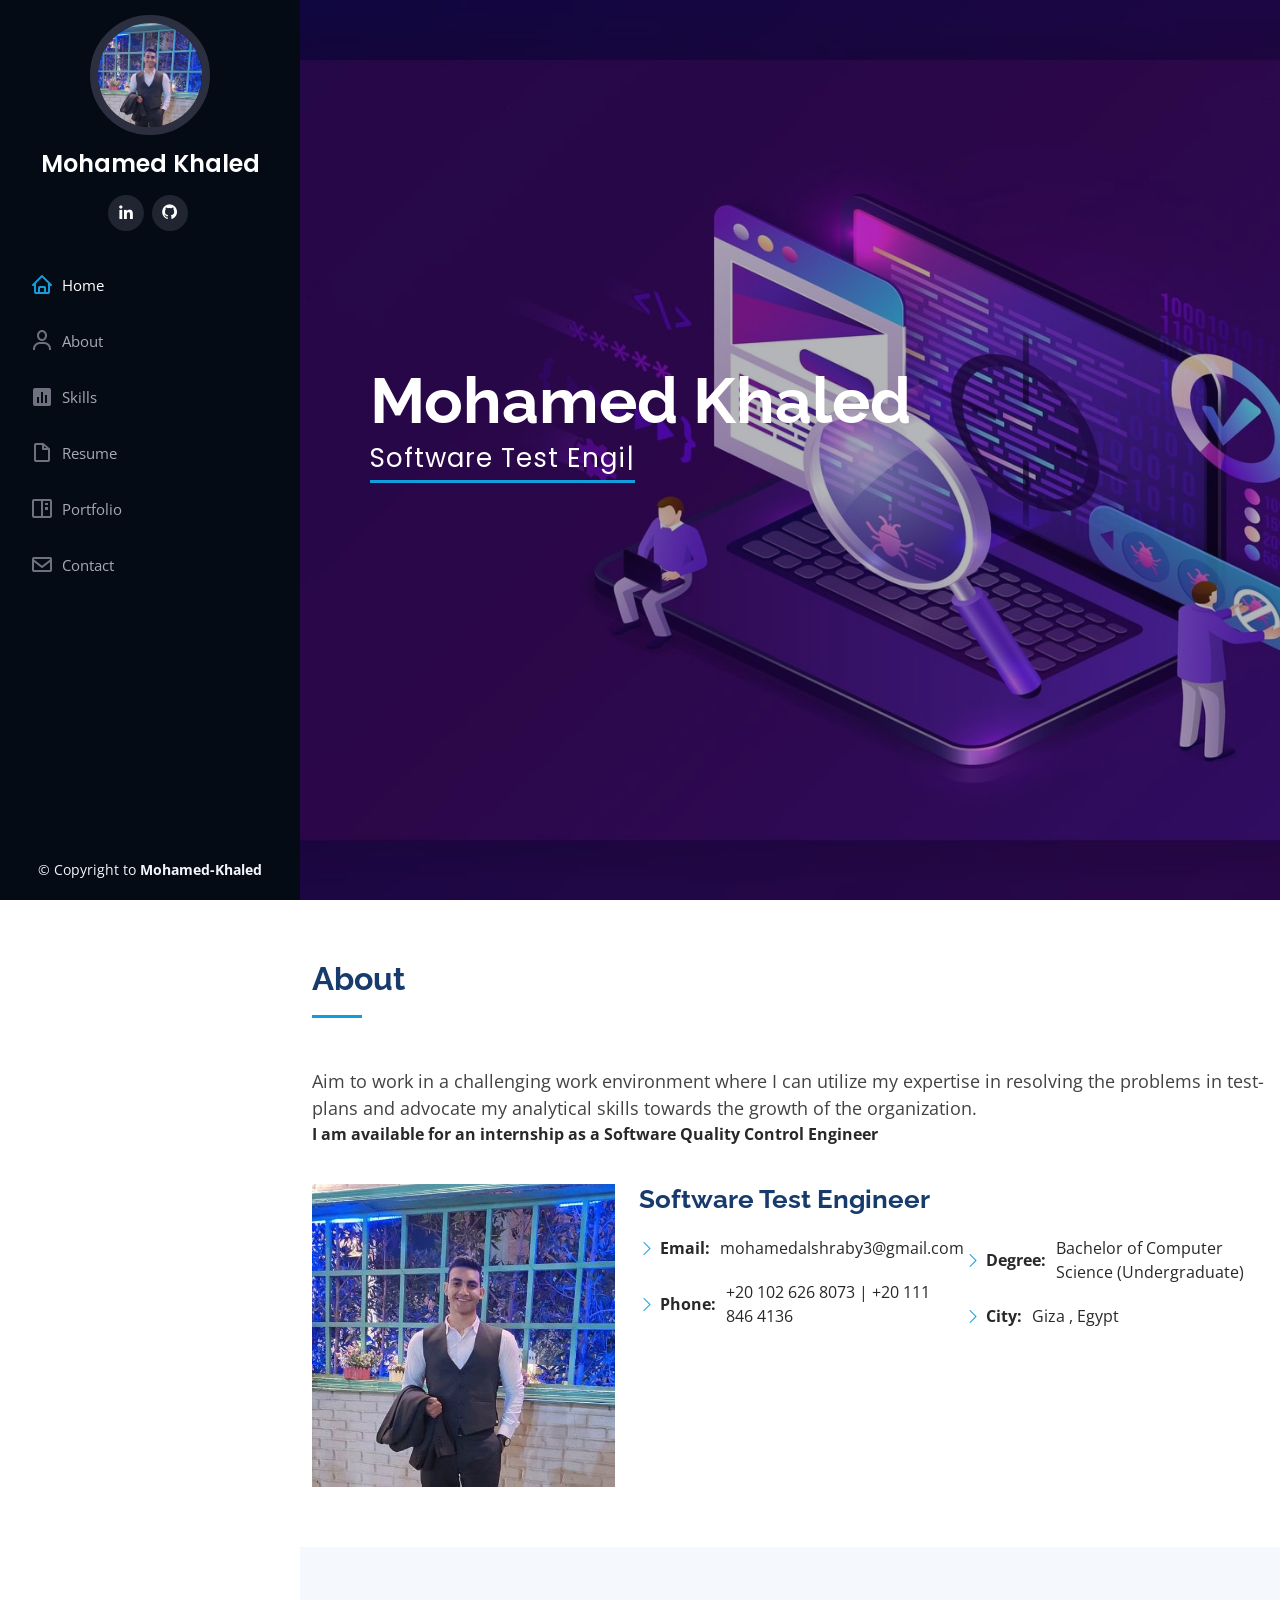
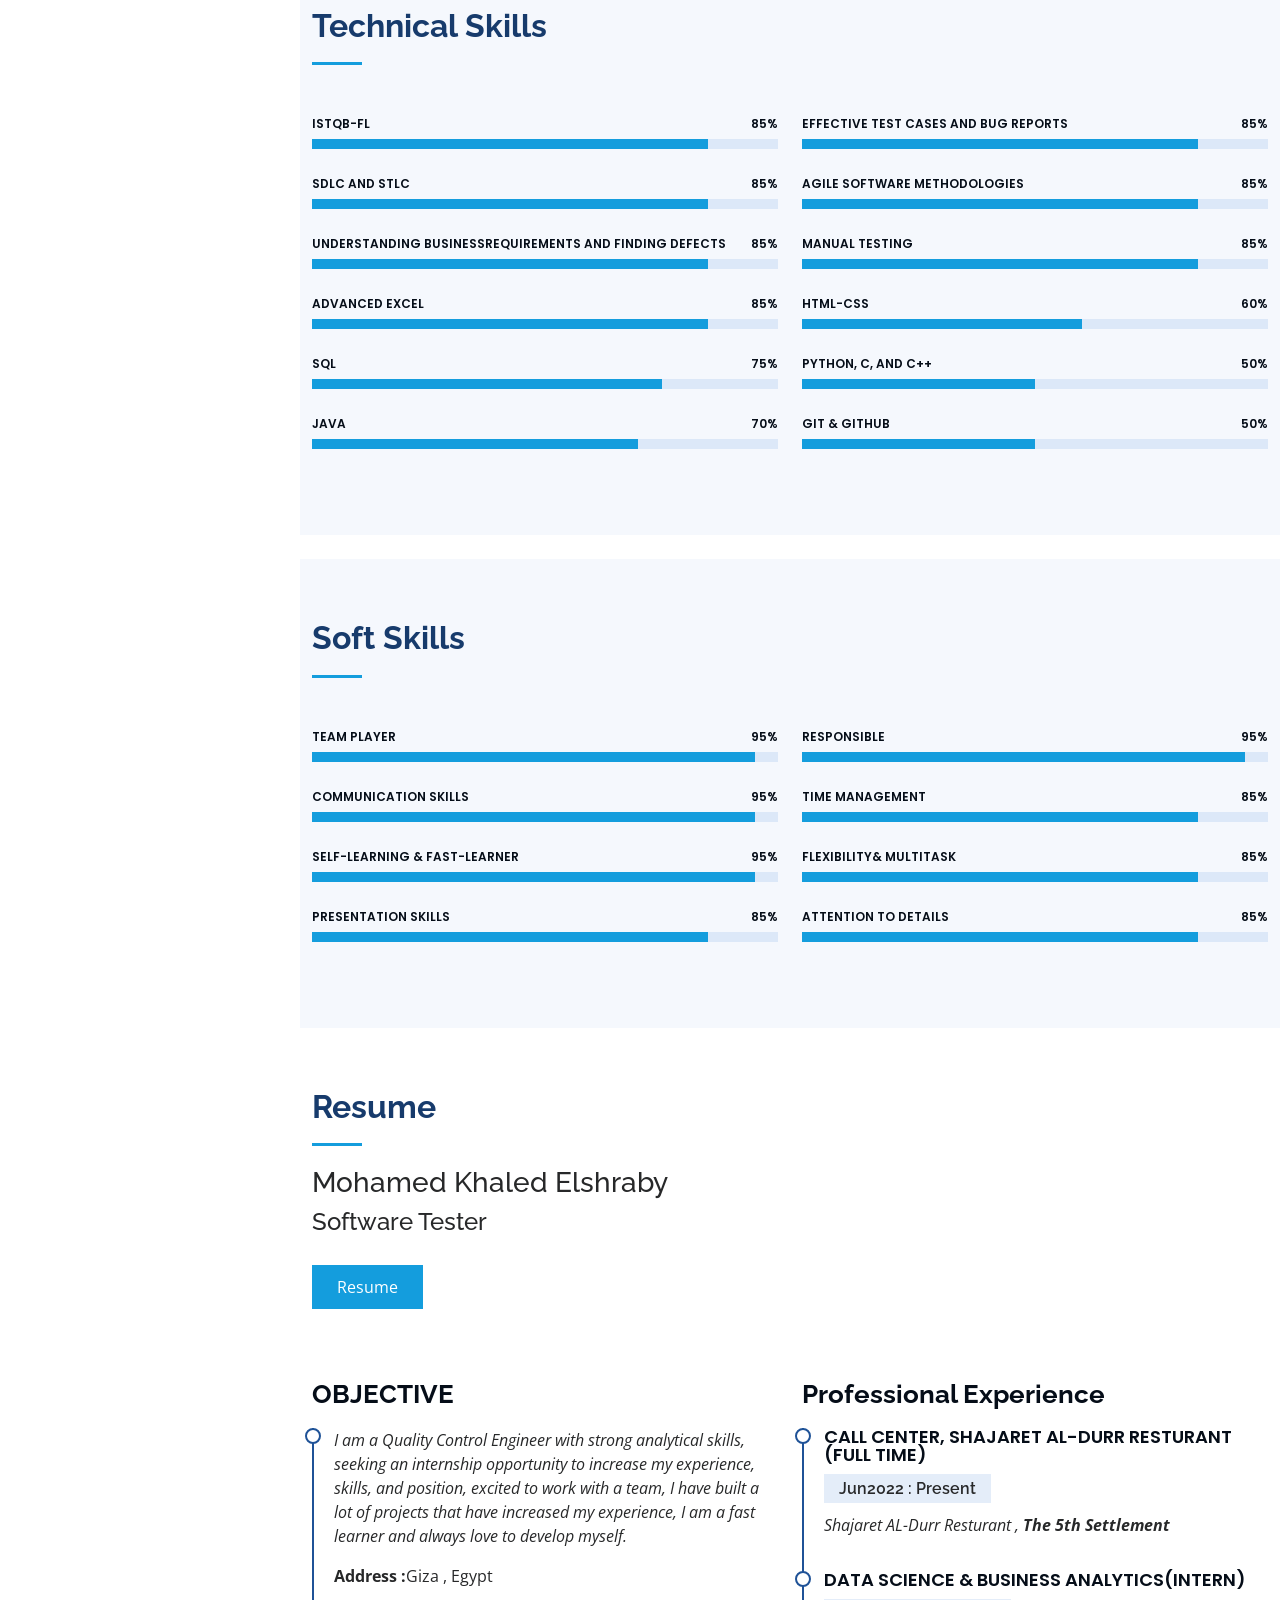
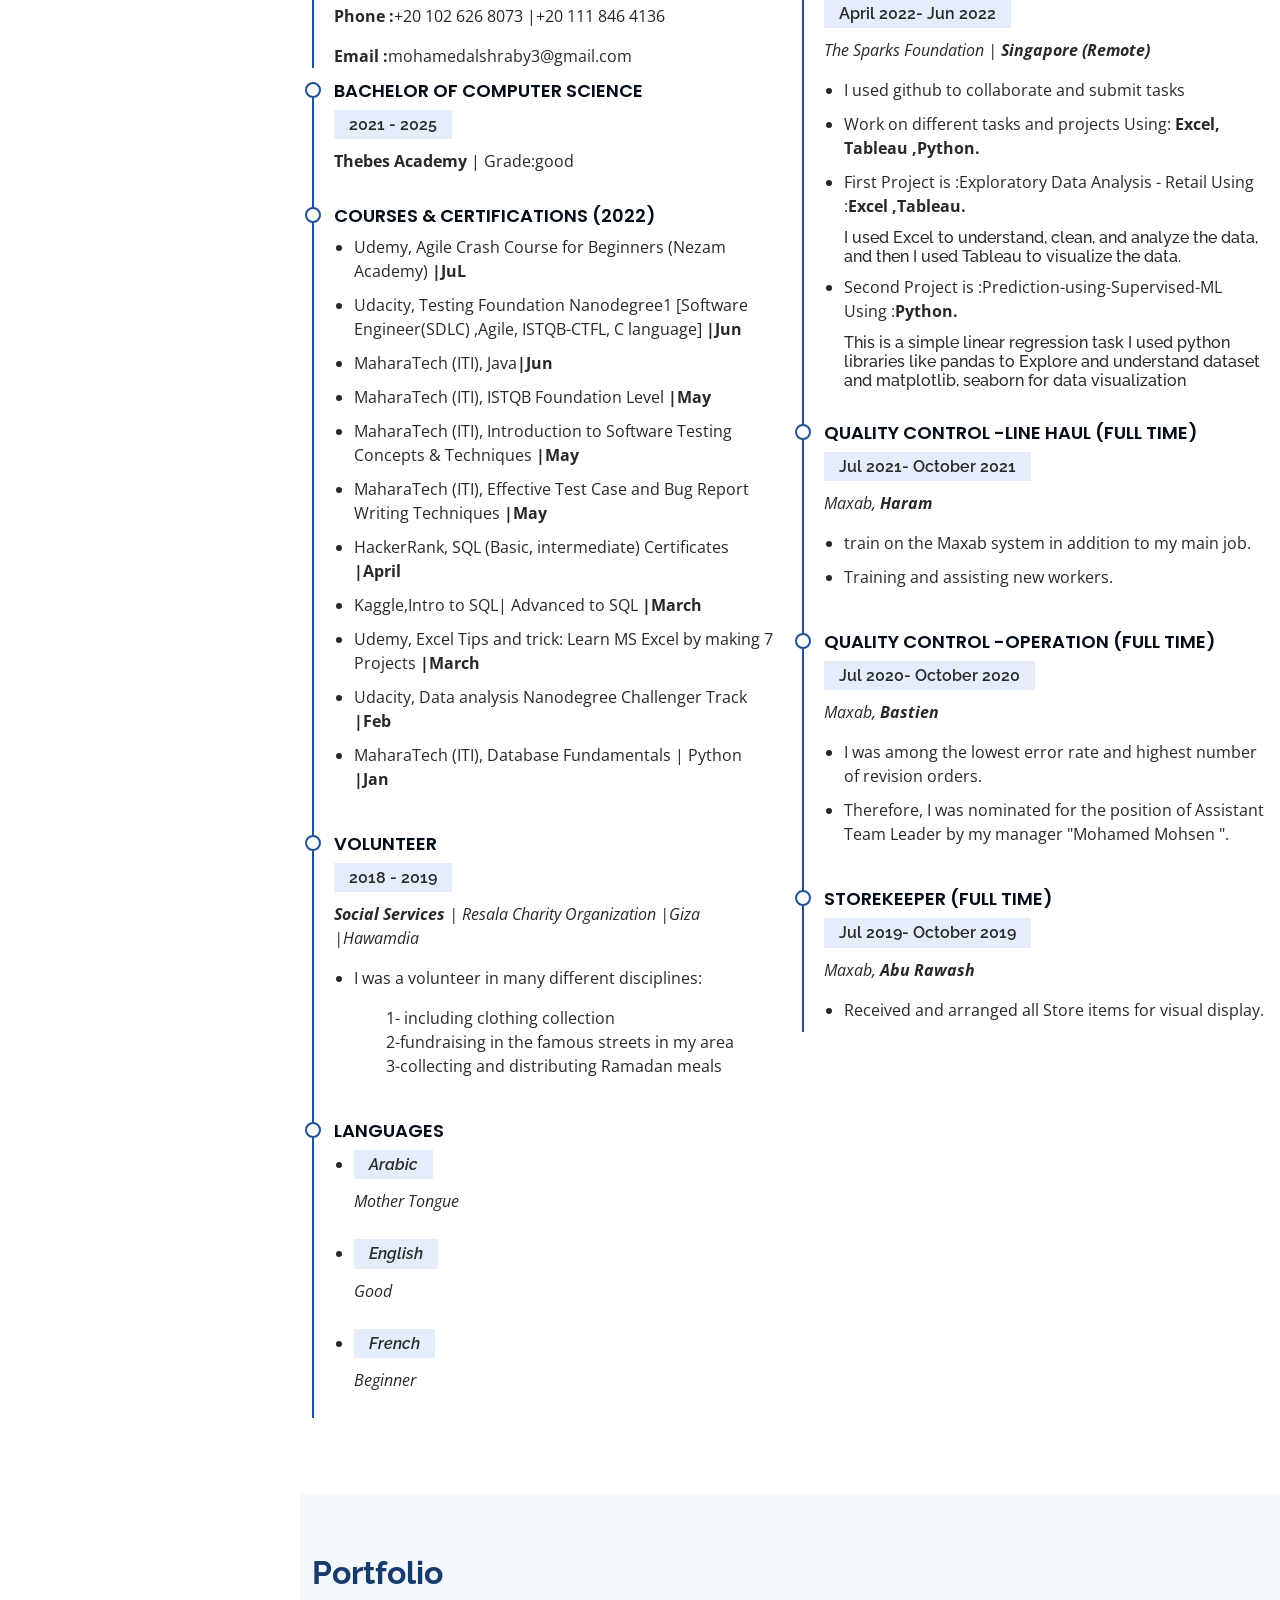
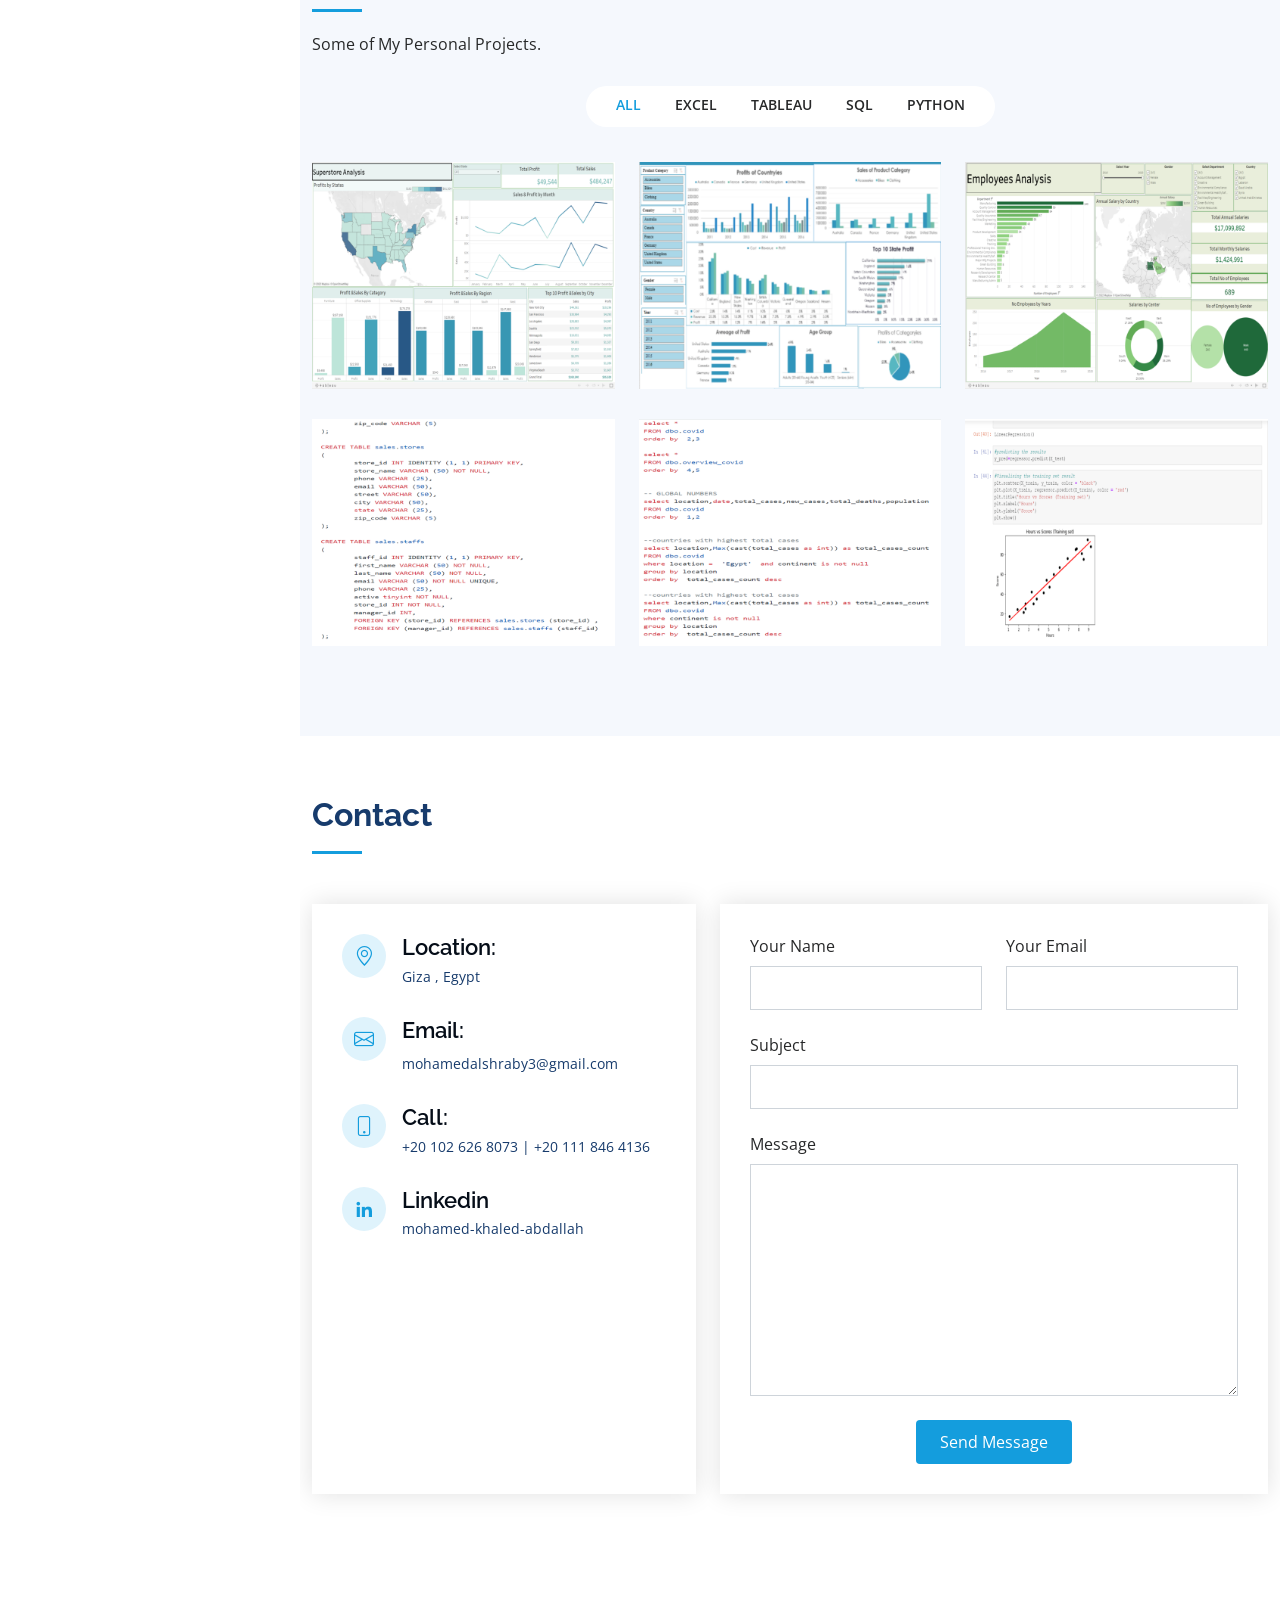
==== commit 85d1ee24: "Test" ====
--- a/index.html
+++ b/index.html
@@ -5,7 +5,7 @@
   <meta charset="utf-8">
   <meta content="width=device-width, initial-scale=1.0" name="viewport">
 
-  <title>Mohamed Khaled- Data Analyst</title>
+  <title>Mohamed Khaled- Software QC Engineer</title>
   <meta content="" name="description">
   <meta content="" name="keywords">
 
@@ -71,7 +71,8 @@
   <section id="hero" class="d-flex flex-column justify-content-center align-items-center">
     <div class="hero-container" data-aos="fade-in">
       <h1>Mohamed Khaled</h1>
-      <p><span class="typed" data-typed-items=" Data Analyst "></span></p>
+      <p><span class="typed" data-typed-items=" Software Test Engineer ,Software Quality Control Engineer
+        "></span></p>
     </div>
   </section><!-- End Hero -->
 
@@ -85,7 +86,8 @@
           <h2>About</h2>
           <p>
             Aim to work in a challenging work environment where I can utilize my expertise in resolving the problems in test-plans and advocate my analytical skills towards the growth of the organization.</p>
-            <strong> I am available for an internship as a Data Analyst</strong>
+            <strong> I am available for an internship as a Software Quality Control Engineer
+            </strong>
 
           </div>
         <h5>
@@ -95,7 +97,7 @@
             <img src="assets/img/profile-img.jpg" class="img-fluid" alt="">
           </div>
           <div class="col-lg-8 pt-4 pt-lg-0 content" data-aos="fade-left">
-            <h3>Data Analyst </h3>
+            <h3>Software Test Engineer</h3>
             <!-- <p class="fst-italic">
 
             </p> -->
@@ -361,8 +363,8 @@
         <div class="section-title">
           <h2>Resume</h2> 
           <h3>Mohamed Khaled Elshraby</h3> 
-          <h4><h4>Data Analyst</h4>
-          <!-- <a href="Mohamed-Khaled-CV.pdf" download>Resume</a> -->
+          <h4><h4>Software Tester</h4>
+          <a href="Mohamed-Khaled-CV.pdf" download>Resume</a>
 
         </div>
 
@@ -371,10 +373,10 @@
             <h3 class="resume-title">OBJECTIVE
             </h3>
             <div class="resume-item pb-0">
-              <!-- <p><em>I am a Quality Control Engineer with strong analytical skills, seeking an internship opportunity to increase my 
+              <p><em>I am a Quality Control Engineer with strong analytical skills, seeking an internship opportunity to increase my 
                 experience, skills, and position, excited to work with a team, I have built a lot of projects that have increased my 
                 experience, I am a fast learner and always love to develop myself.
-                </em></p> -->
+                </em></p>
              
                 <p><strong>Address :</strong>Giza , Egypt</p>
                 <p><strong>Phone :</strong>+20 102 626 8073 |+20 111 846 4136</p>
@@ -386,12 +388,14 @@
             <div class="resume-item">
               <h4>Bachelor of Computer Science </h4>
               <h5>2021 - 2025</h5>
-              <p> <strong>Thebes Academy</strong> | Grade:2 </p>
+              <p> <strong>Thebes Academy</strong> | Grade:good </p>
             </div>
 
             <div class="resume-item">
               <h4>COURSES & CERTIFICATIONS (2022)</h4>
               <ul>
+                <li> Udemy, Agile Crash Course for Beginners (Nezam Academy) <strong>|JuL</strong></li>
+
                 <li> Udacity, Testing Foundation Nanodegree1 [Software Engineer(SDLC) ,Agile, ISTQB-CTFL, C language] <strong>|Jun</strong></li>
                 <li> MaharaTech (ITI), Java<strong>|Jun</strong></li>
                 <li> MaharaTech (ITI), ISTQB Foundation Level  <strong>|May</strong></li>
@@ -445,6 +449,15 @@
           </div>
           <div class="col-lg-6" data-aos="fade-up" data-aos-delay="100">
             <h3 class="resume-title">Professional Experience</h3>
+            <div class="resume-item">
+              <h4>Call Center, Shajaret AL-Durr Resturant (Full Time) </h4>
+              <h5>Jun2022 : Present</h5>
+              <p><em>Shajaret AL-Durr Resturant , <strong> The 5th Settlement</strong></em></p>
+              <!-- <ul>
+                <li>train on the Maxab system in addition to my main job.</li>
+                <li>Training and assisting new workers.</li>
+              </ul> -->
+            </div>
             <div class="resume-item">
               <h4>Data Science & Business Analytics(Intern)</h4>
               <h5>April 2022- Jun 2022</h5>
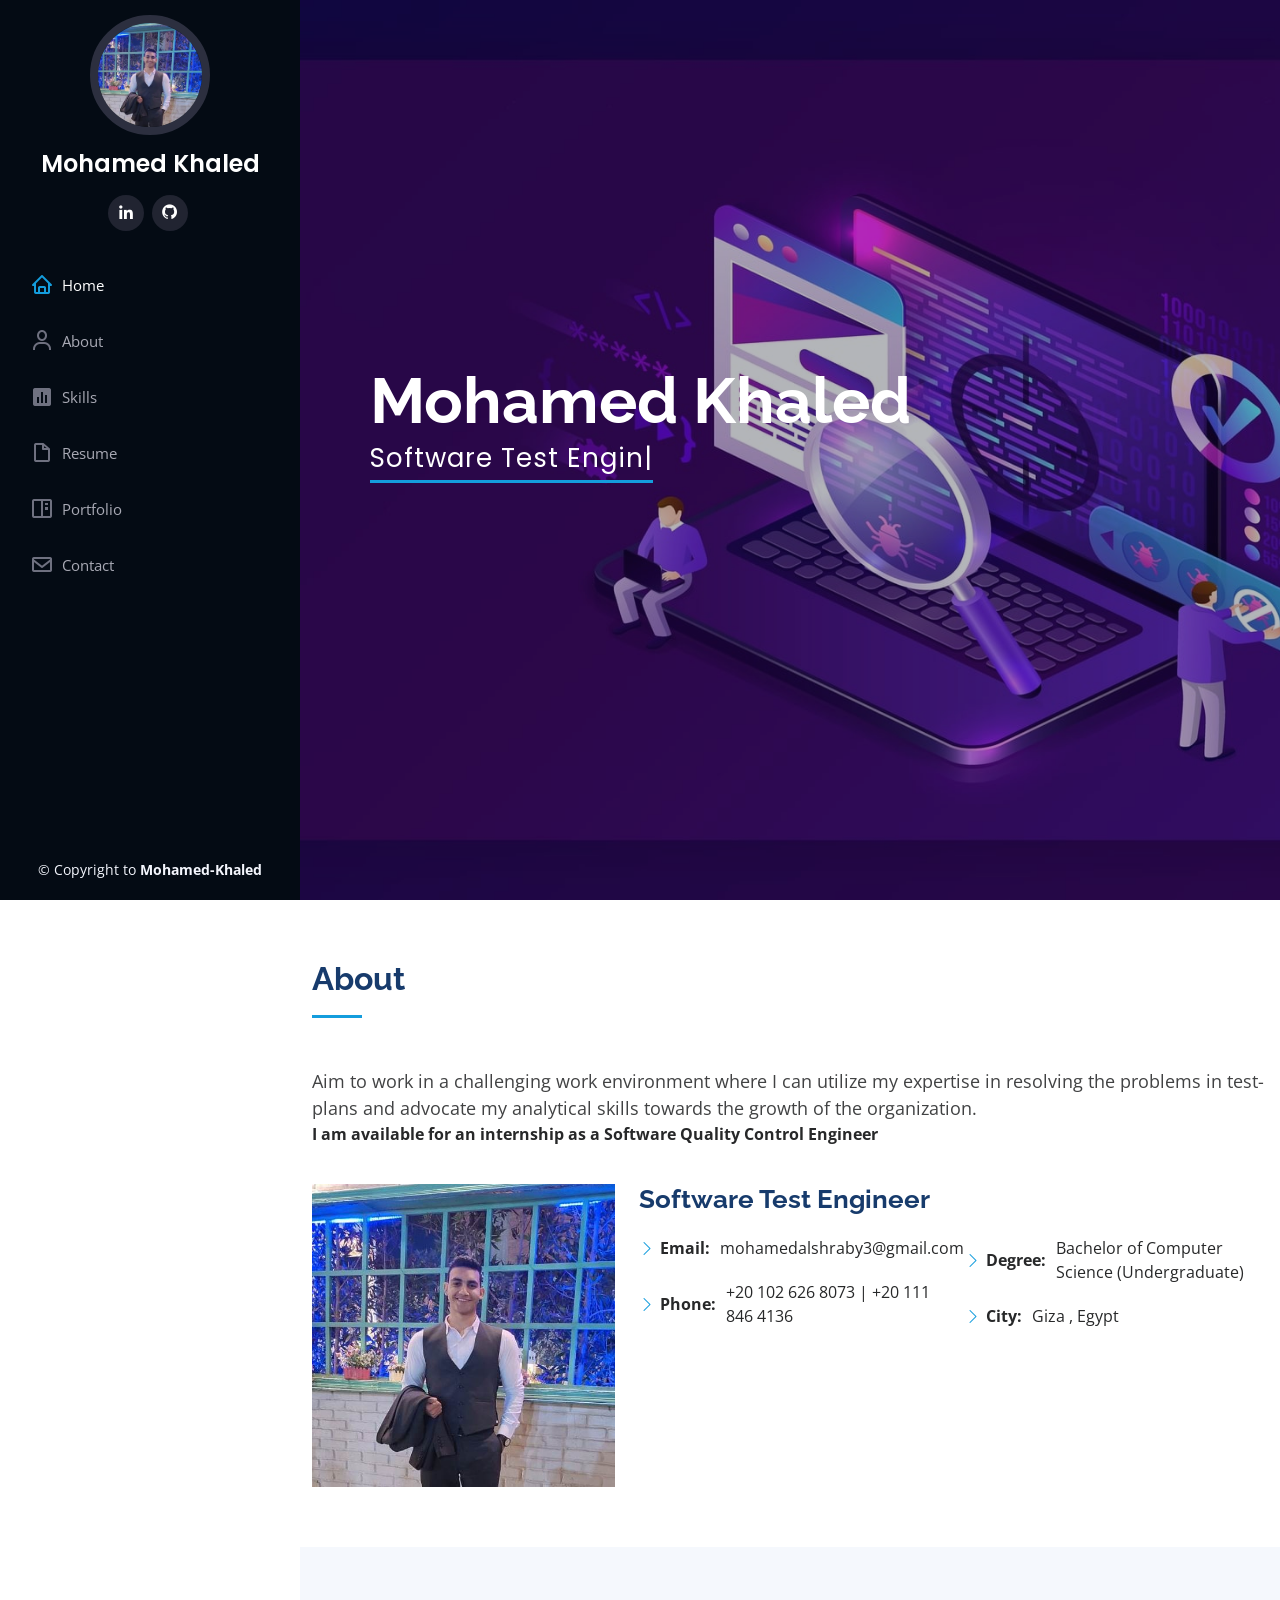
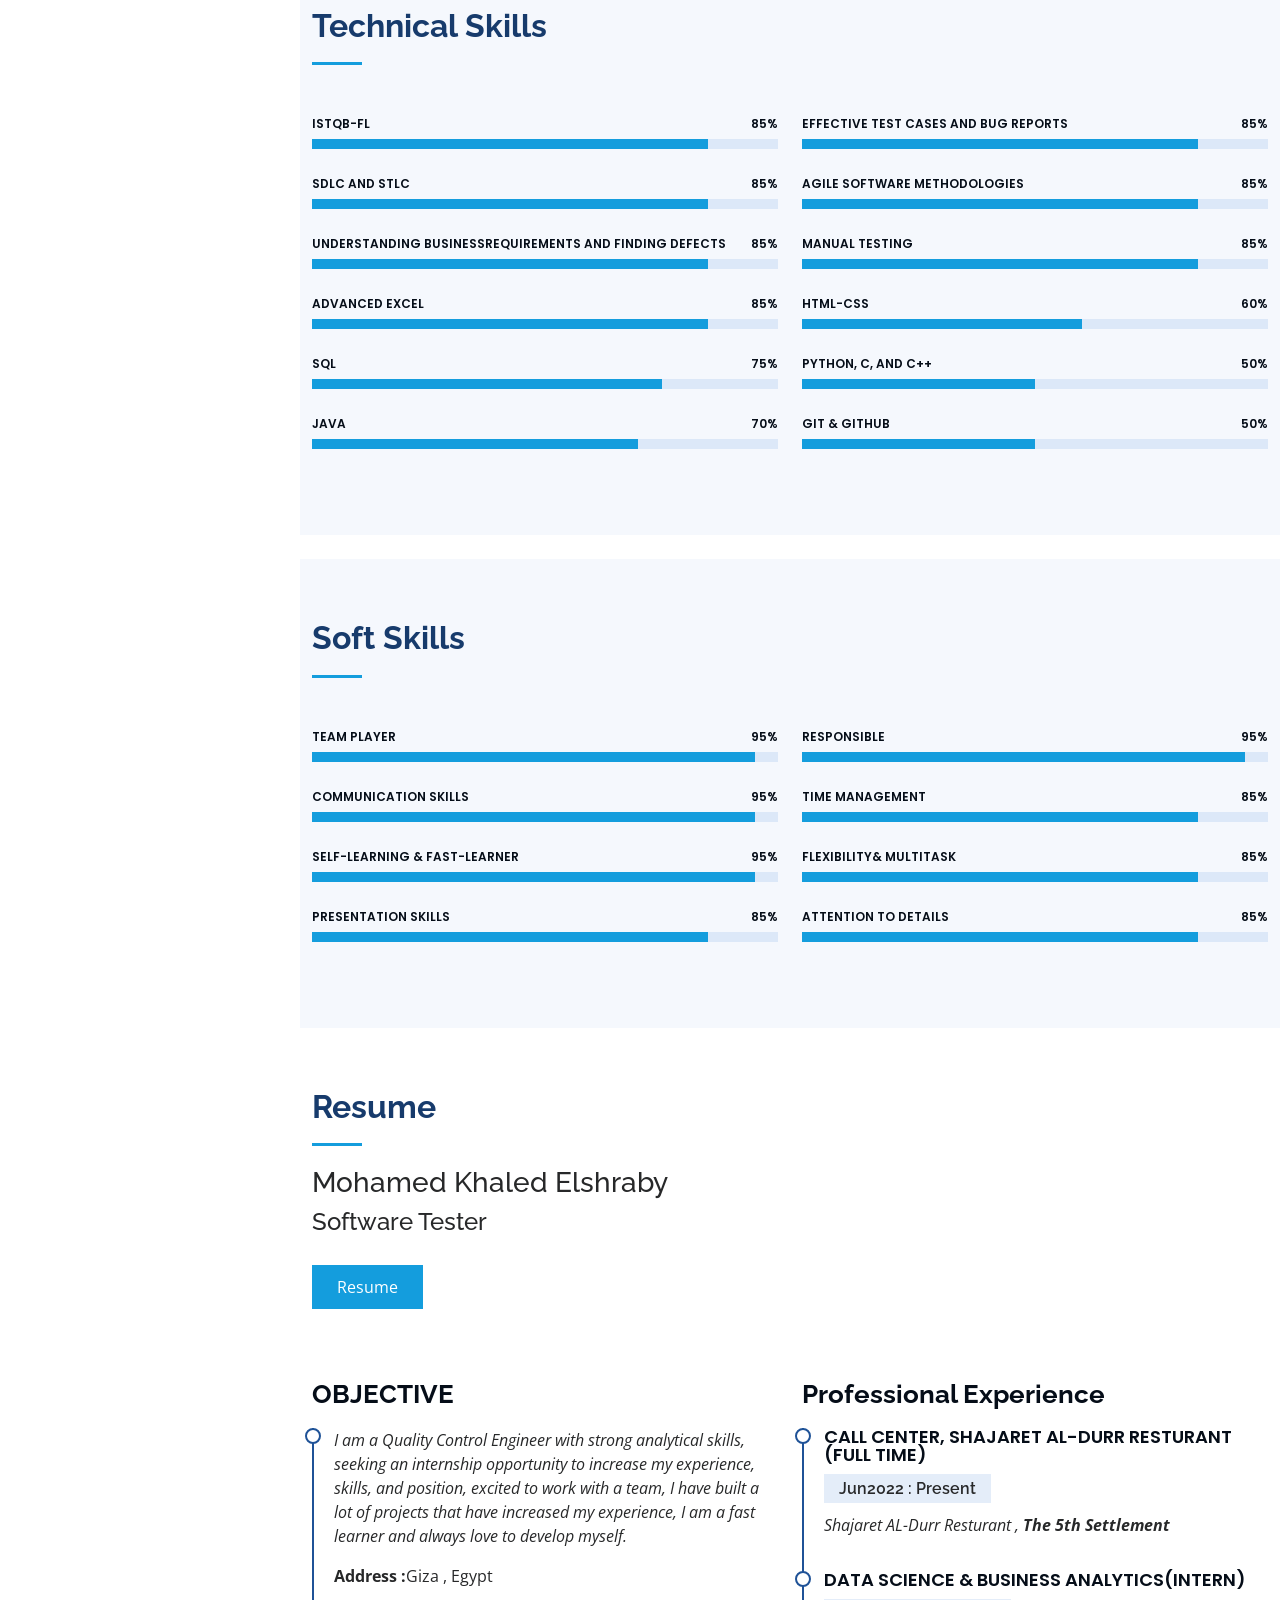
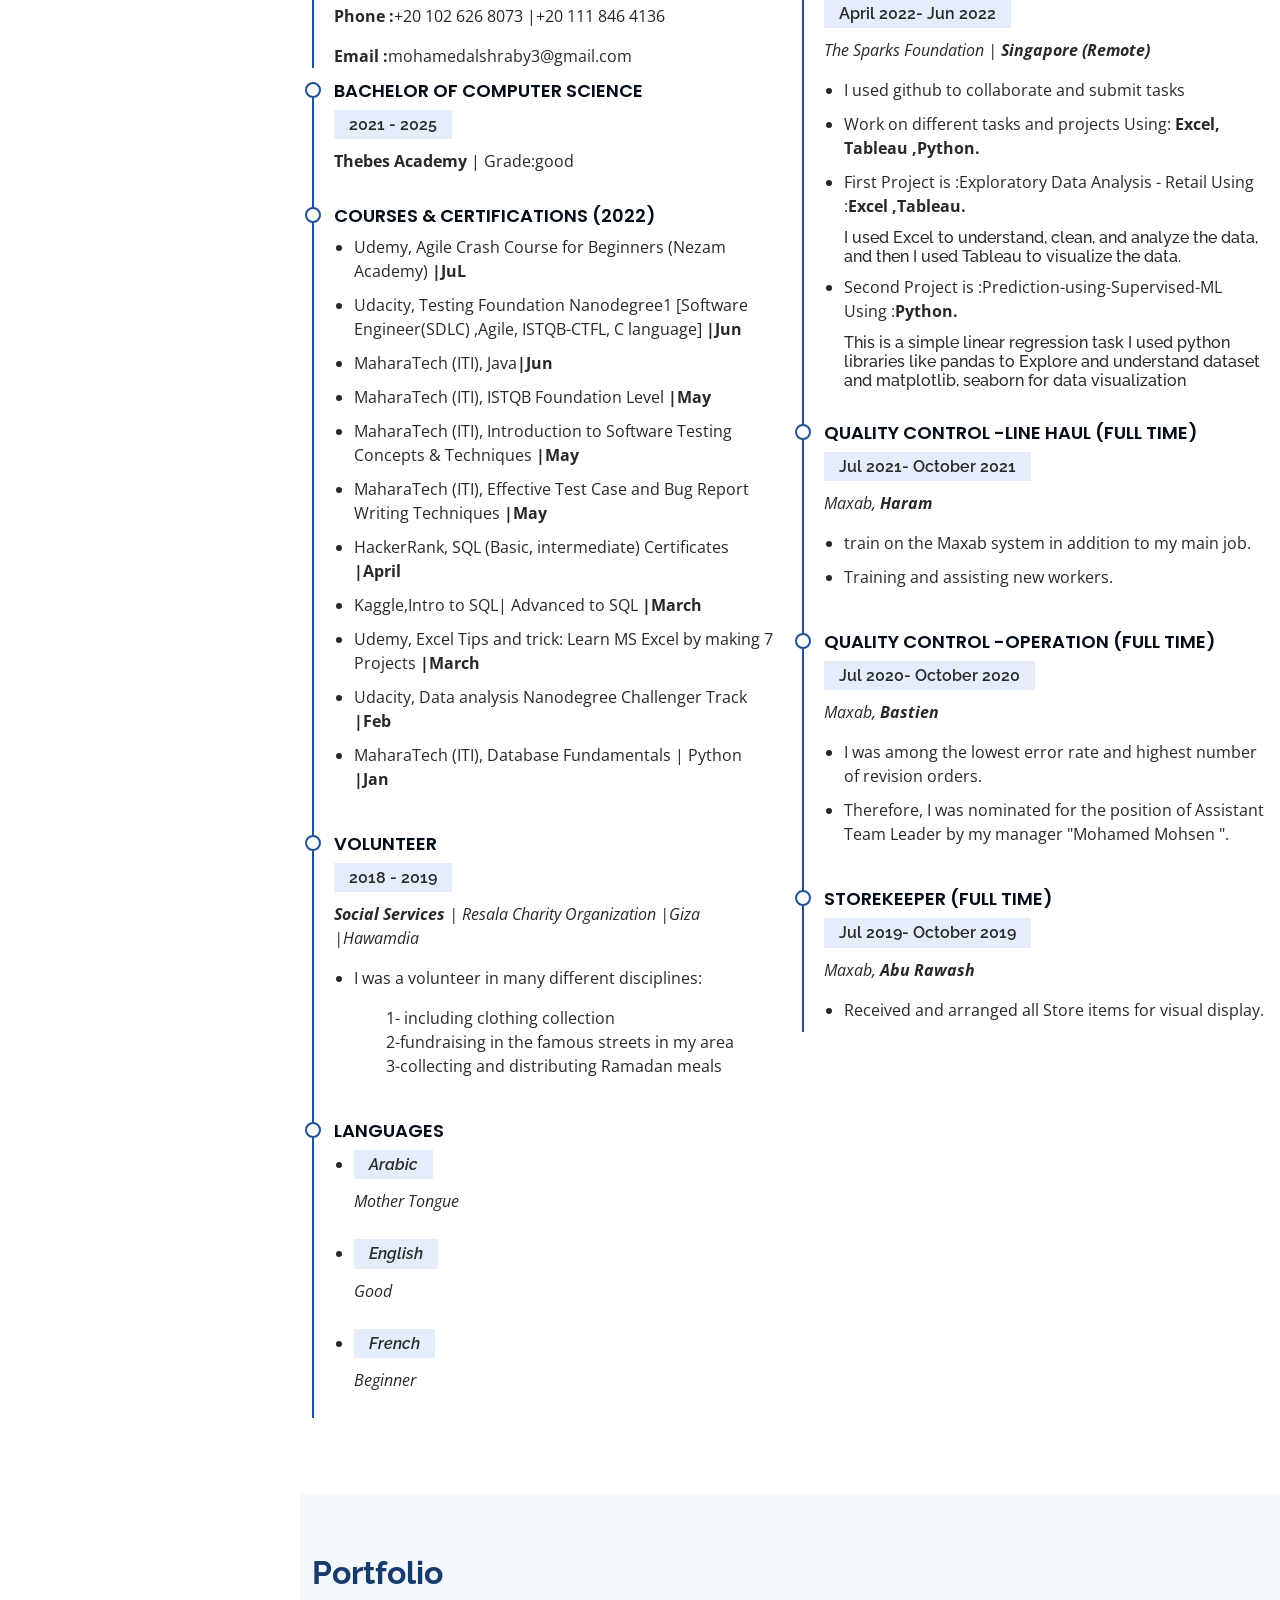
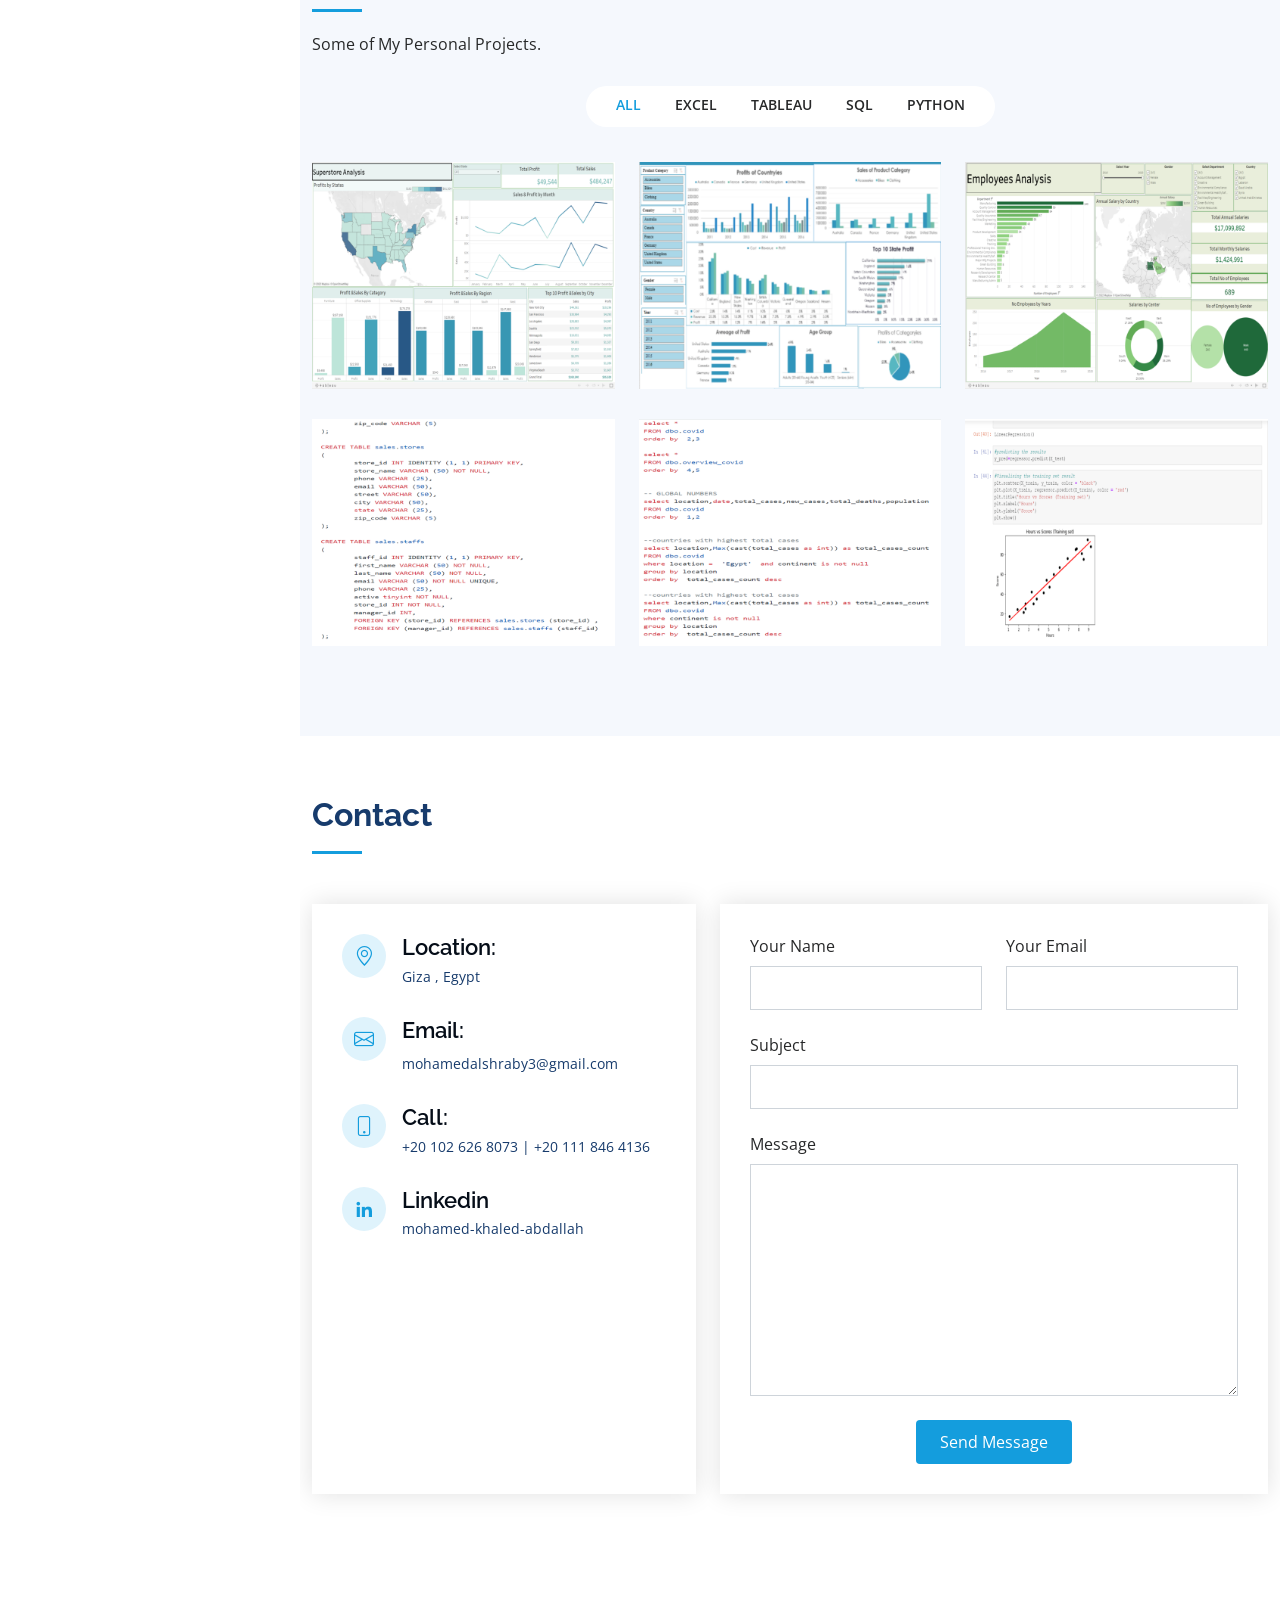
==== commit 40b9caa5: "Test" ====
--- a/index.html
+++ b/index.html
@@ -71,8 +71,7 @@
   <section id="hero" class="d-flex flex-column justify-content-center align-items-center">
     <div class="hero-container" data-aos="fade-in">
       <h1>Mohamed Khaled</h1>
-      <p><span class="typed" data-typed-items=" Software Test Engineer ,Software Quality Control Engineer
-        "></span></p>
+      <p><span class="typed" data-typed-items=" Software Test Engineer ,Software Quality Control "></span></p>
     </div>
   </section><!-- End Hero -->
 
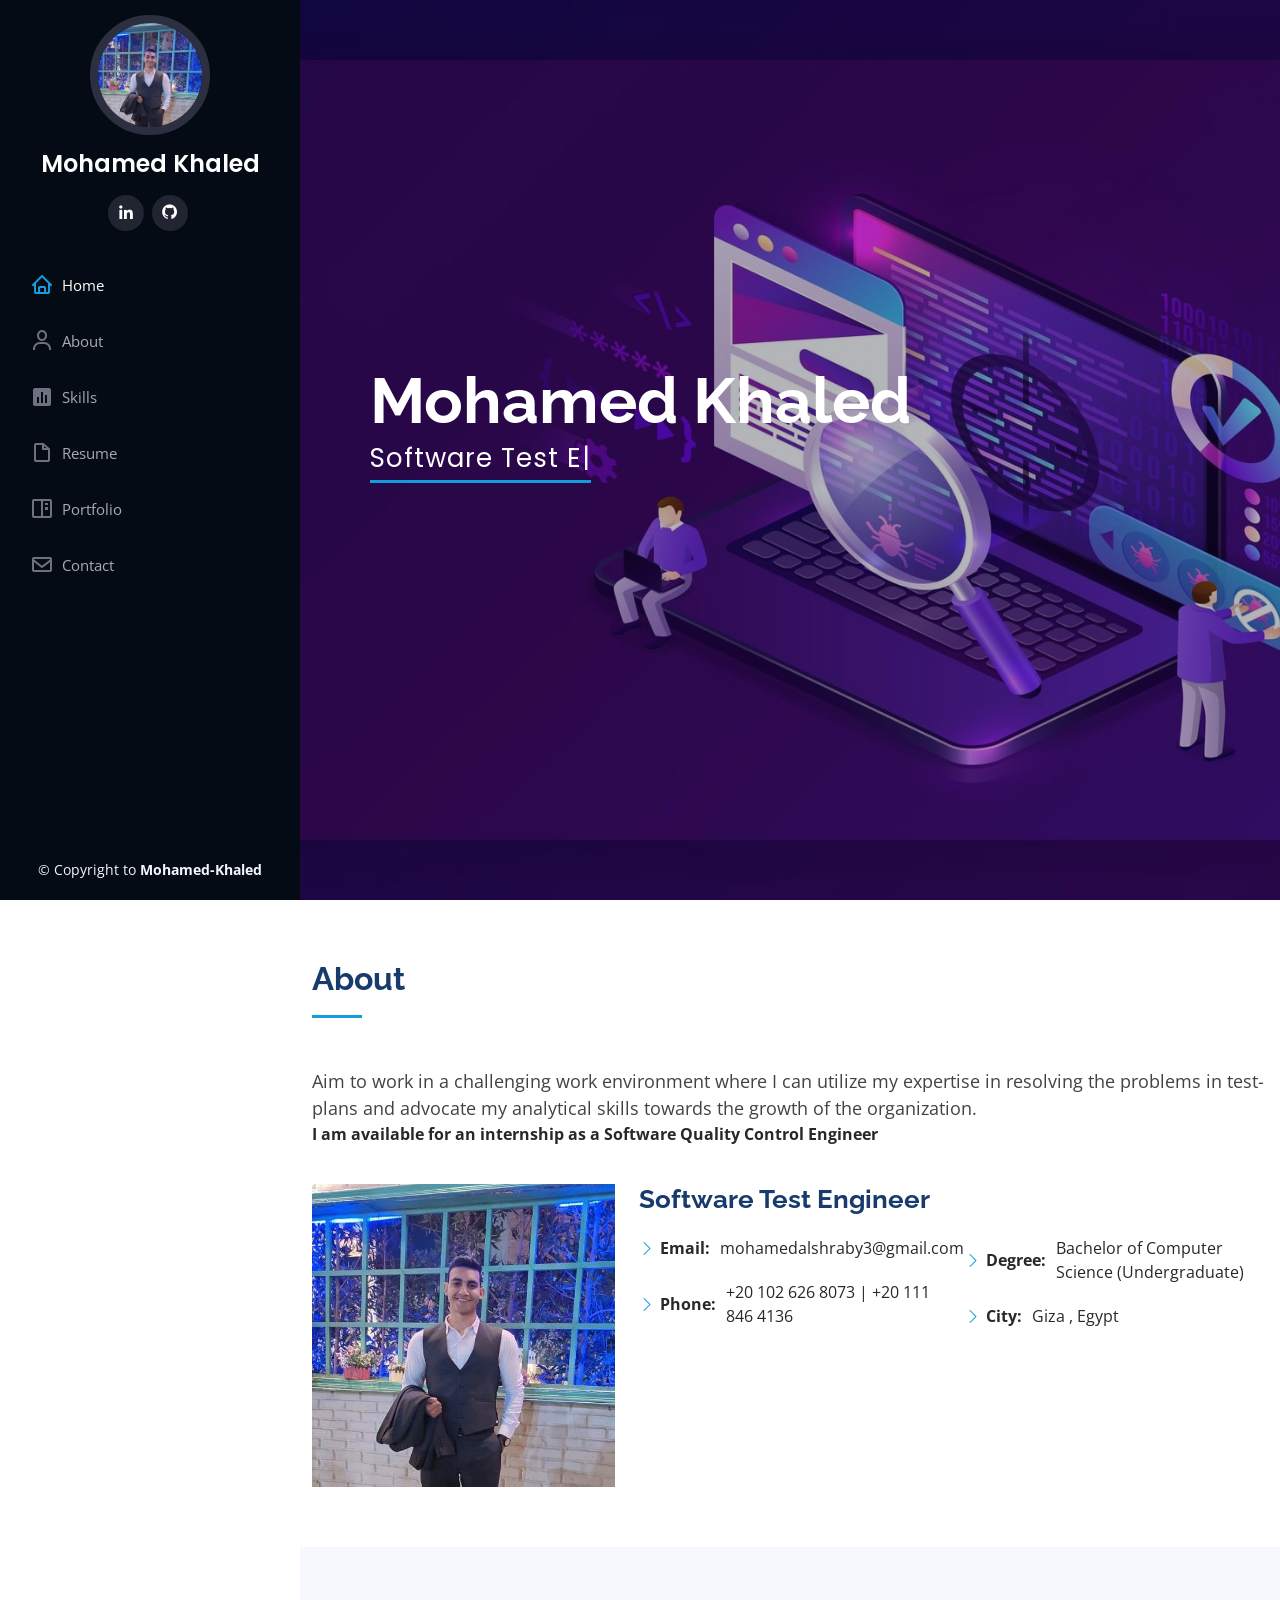
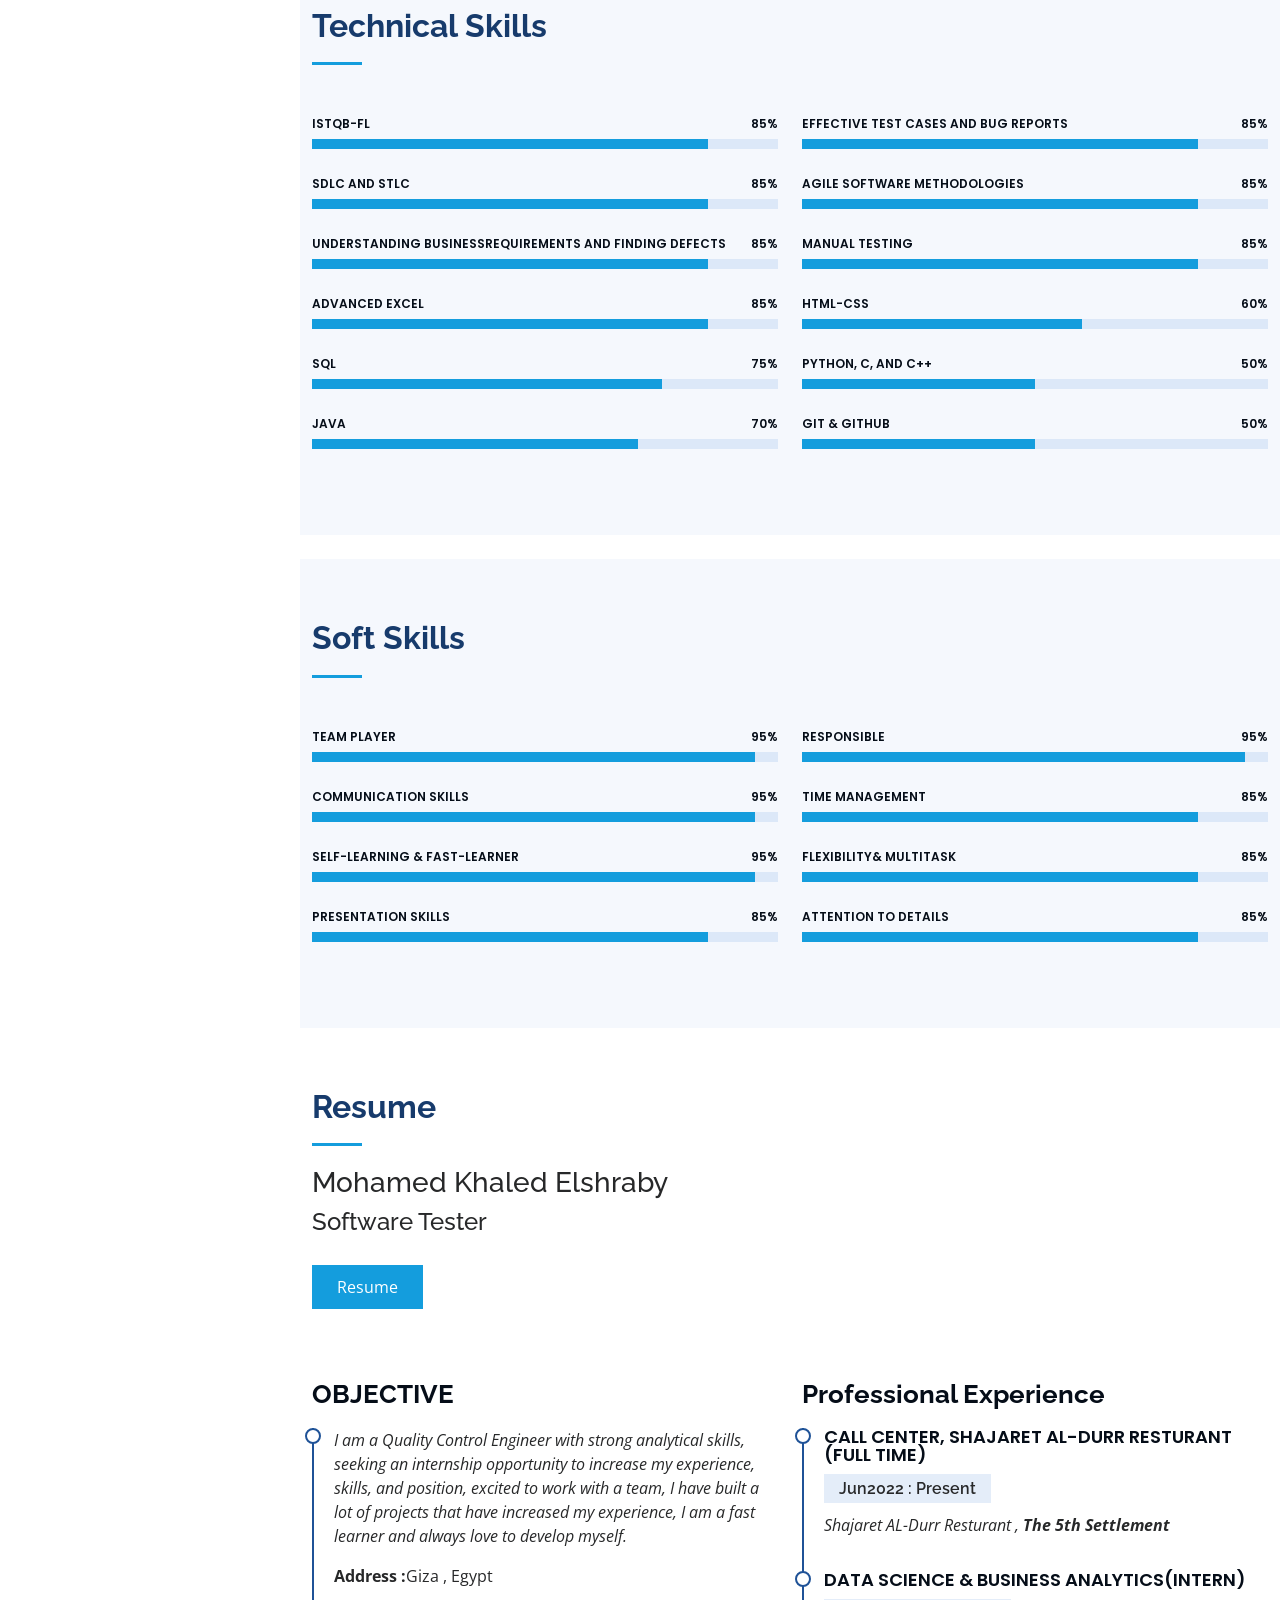
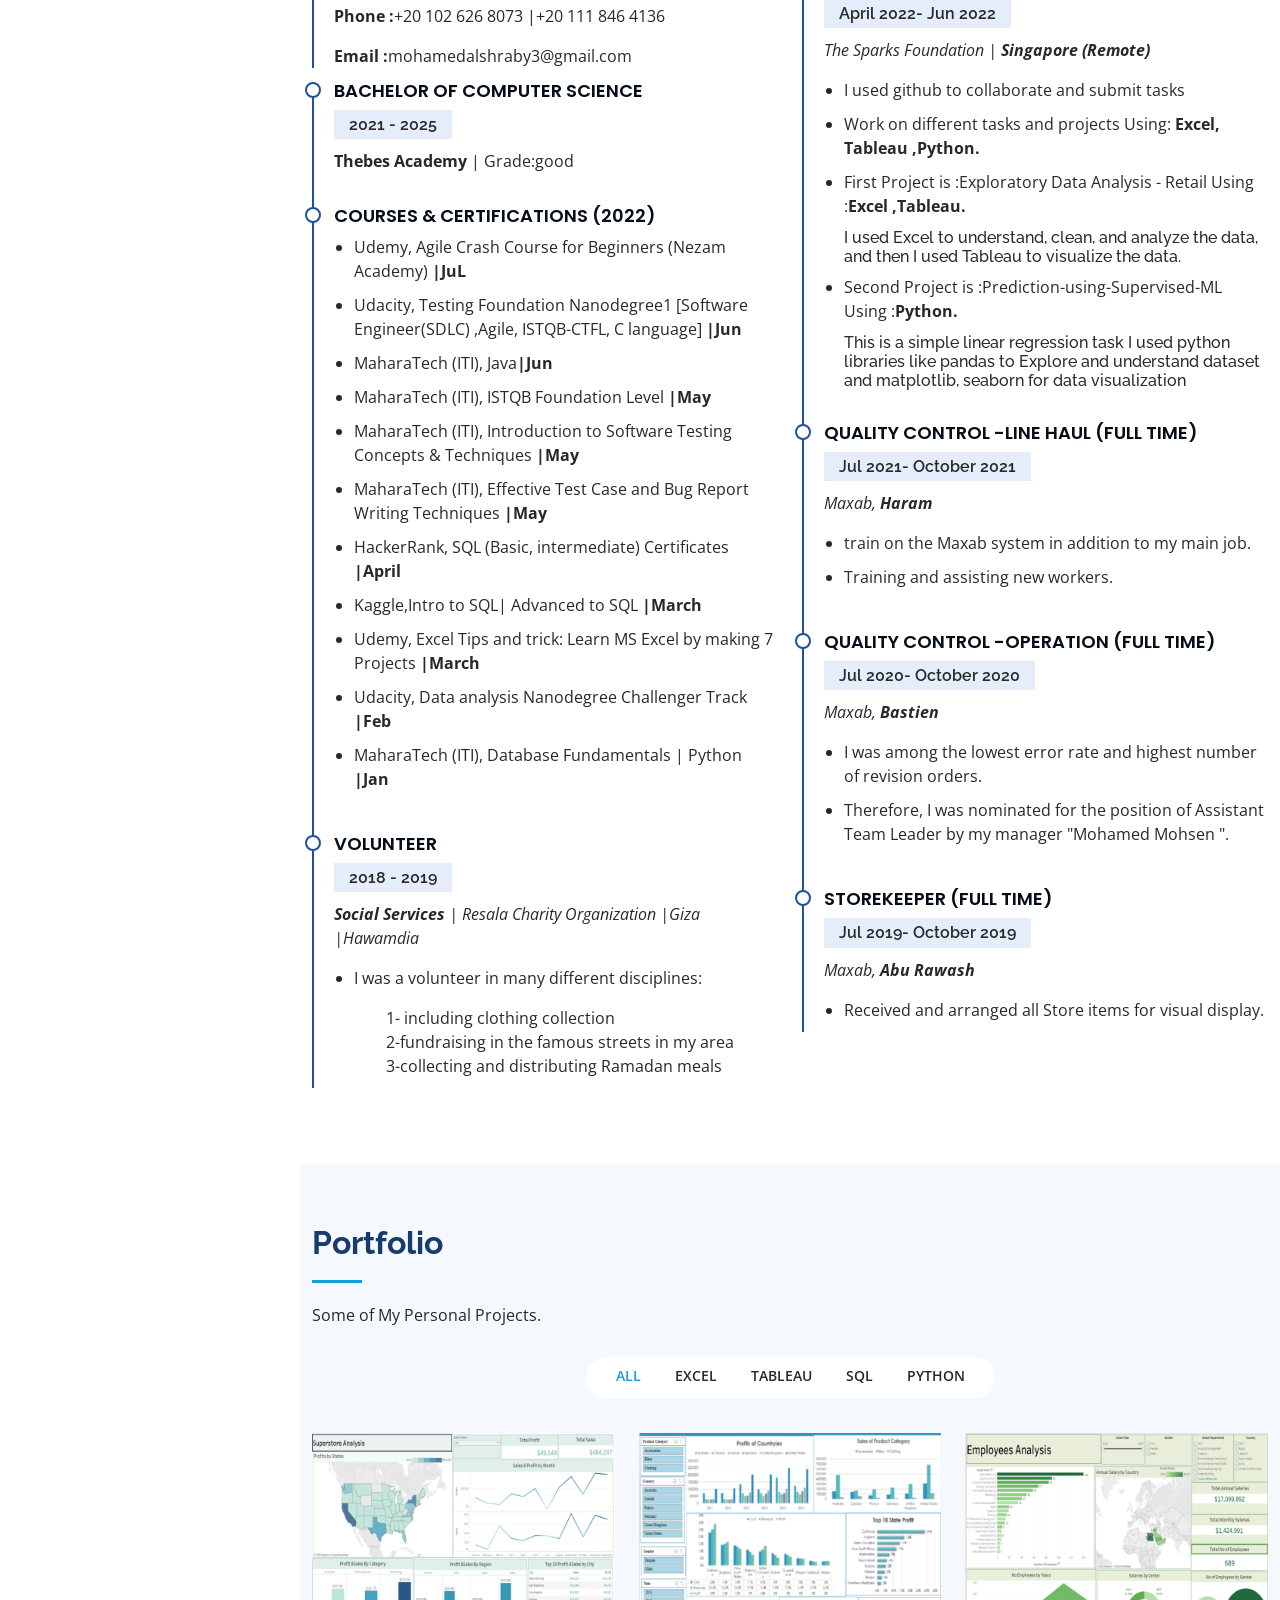
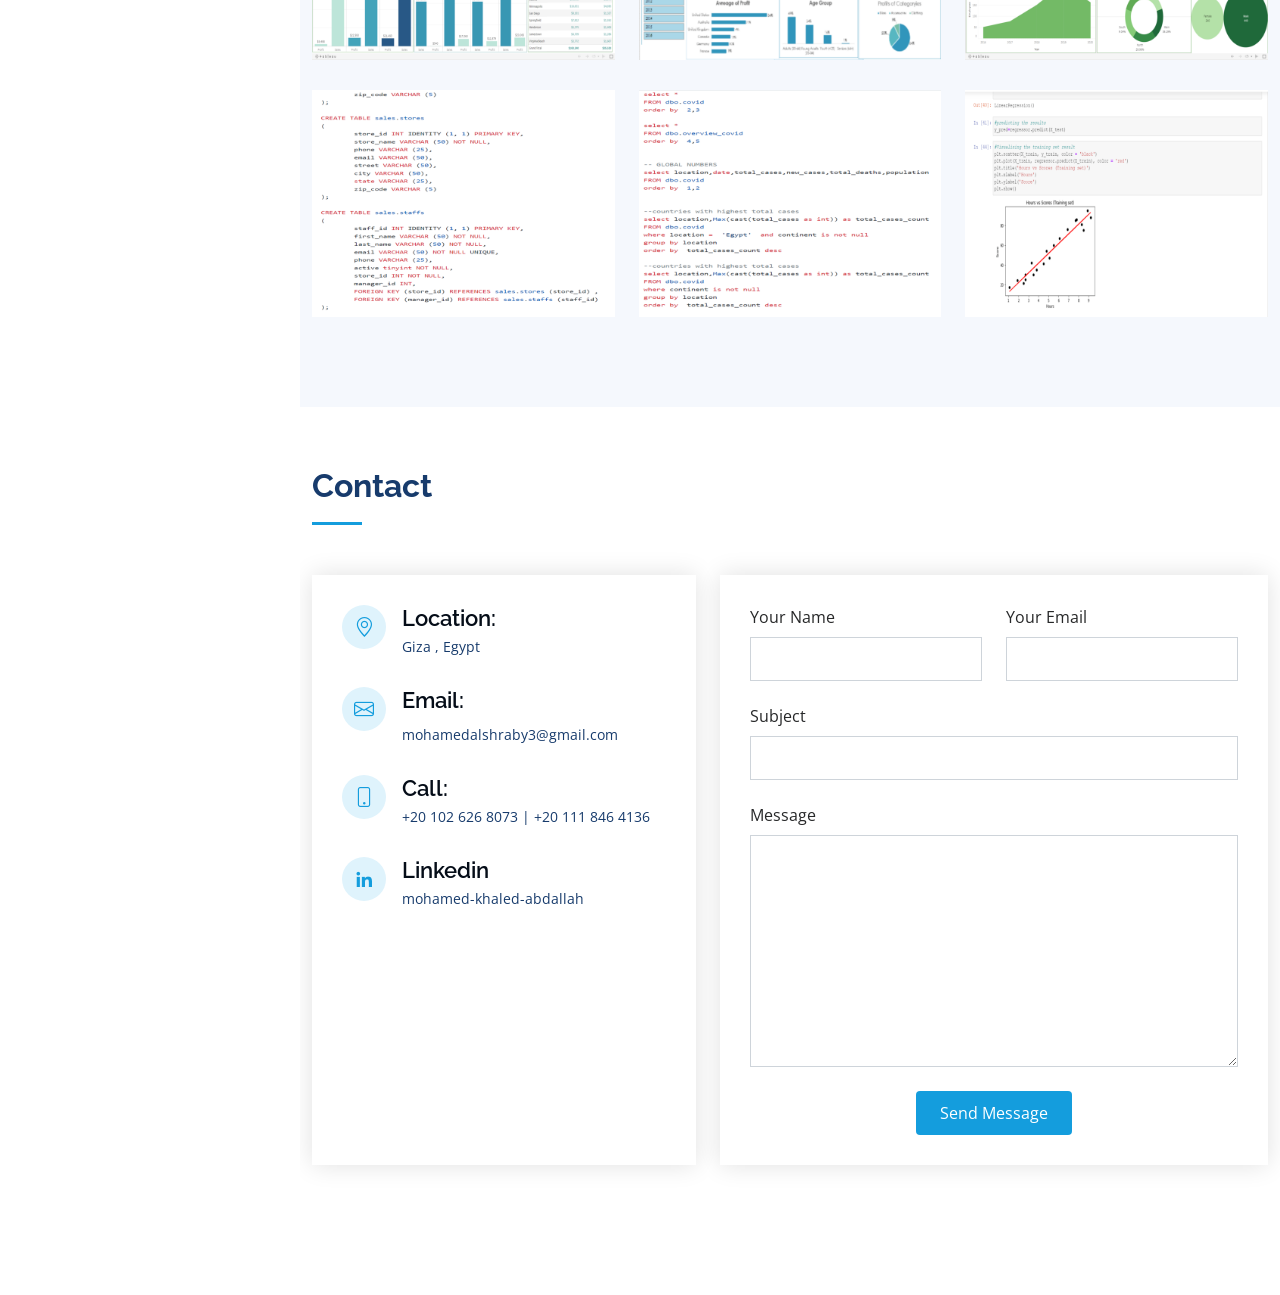
==== commit f22d943a: "Test" ====
--- a/index.html
+++ b/index.html
@@ -423,15 +423,14 @@
               </ul>
             </div>
 
-            <div class="resume-item">
+            <!-- <div class="resume-item">
               <h4>LANGUAGES</h4>
               <ul>
                 <li><em> <h5>Arabic</h5> <p>Mother Tongue</p> </em></li>
                 <li><em><h5>English</h5> <p>Good</p> </em></li>
                 <li><em><h5>French</h5> <p>Beginner</p> </em></li>
-
               </ul>
-            </div>
+            </div> -->
 
 
             
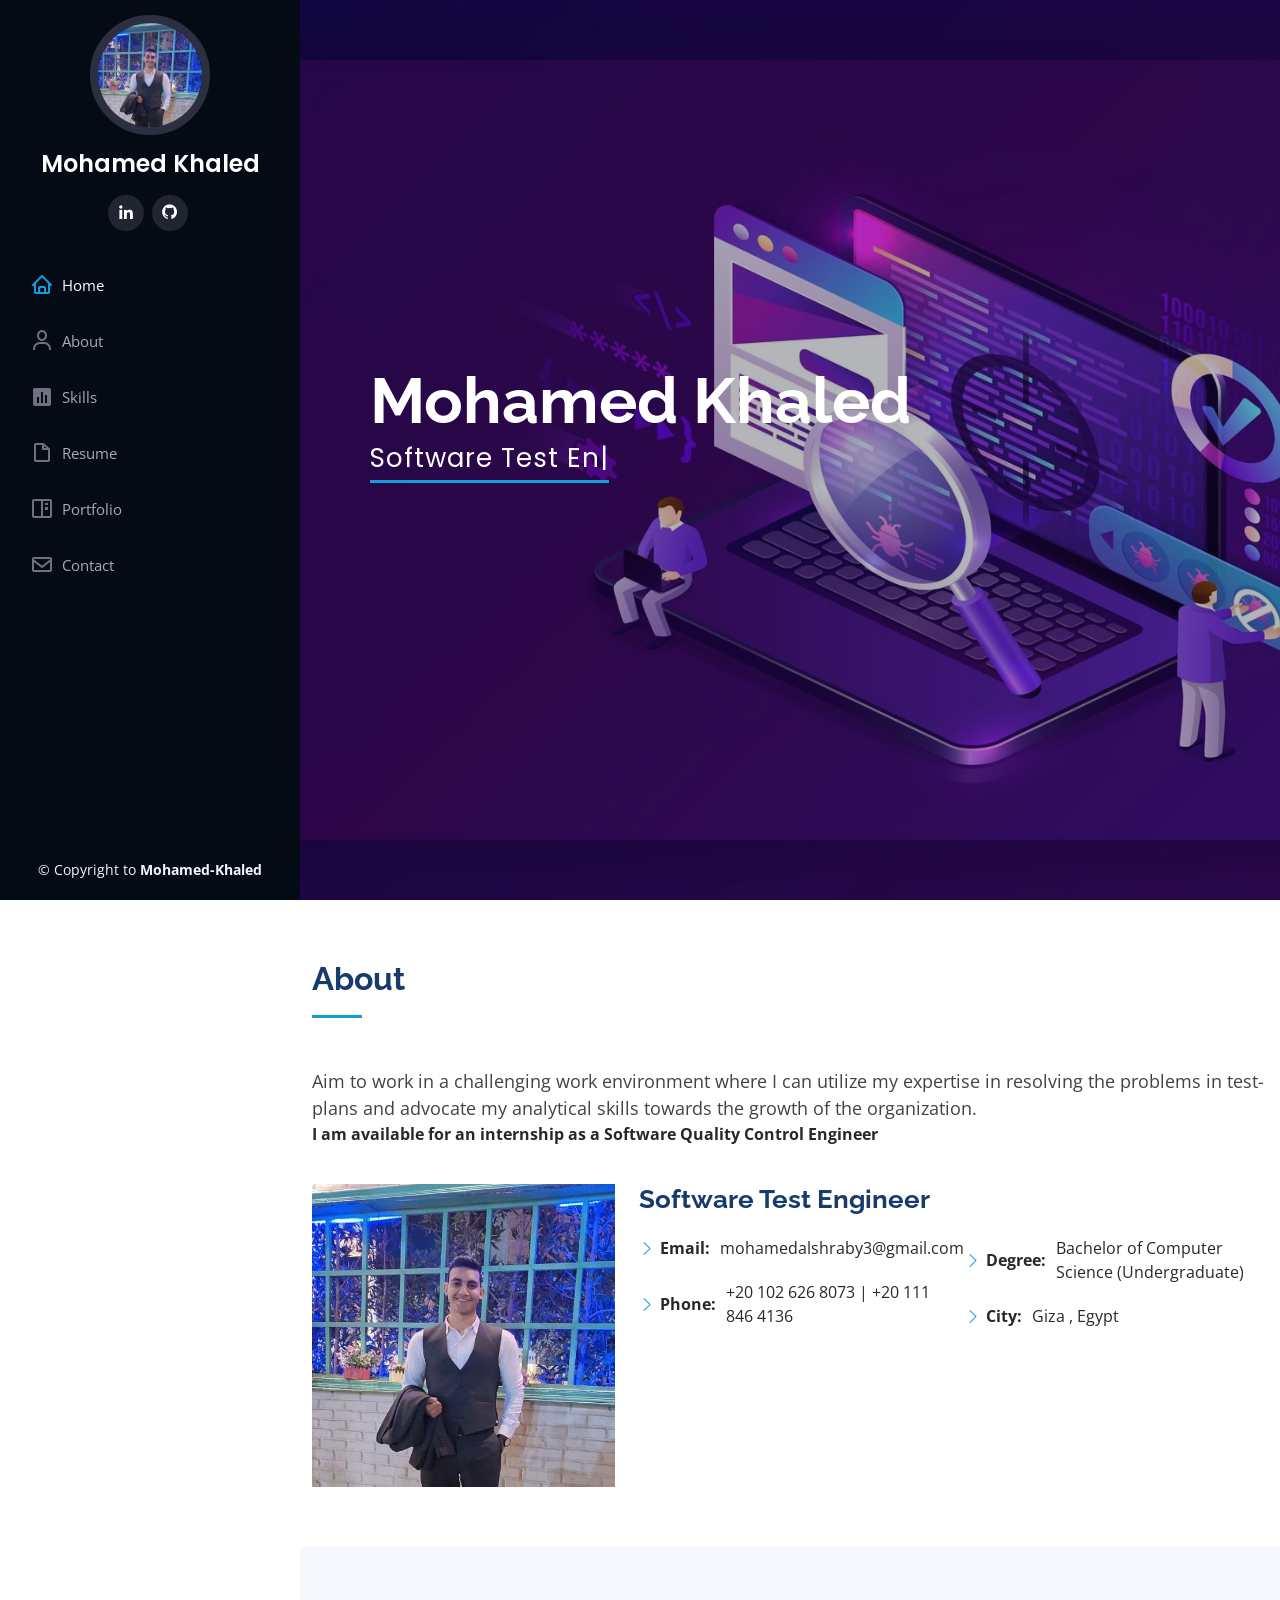
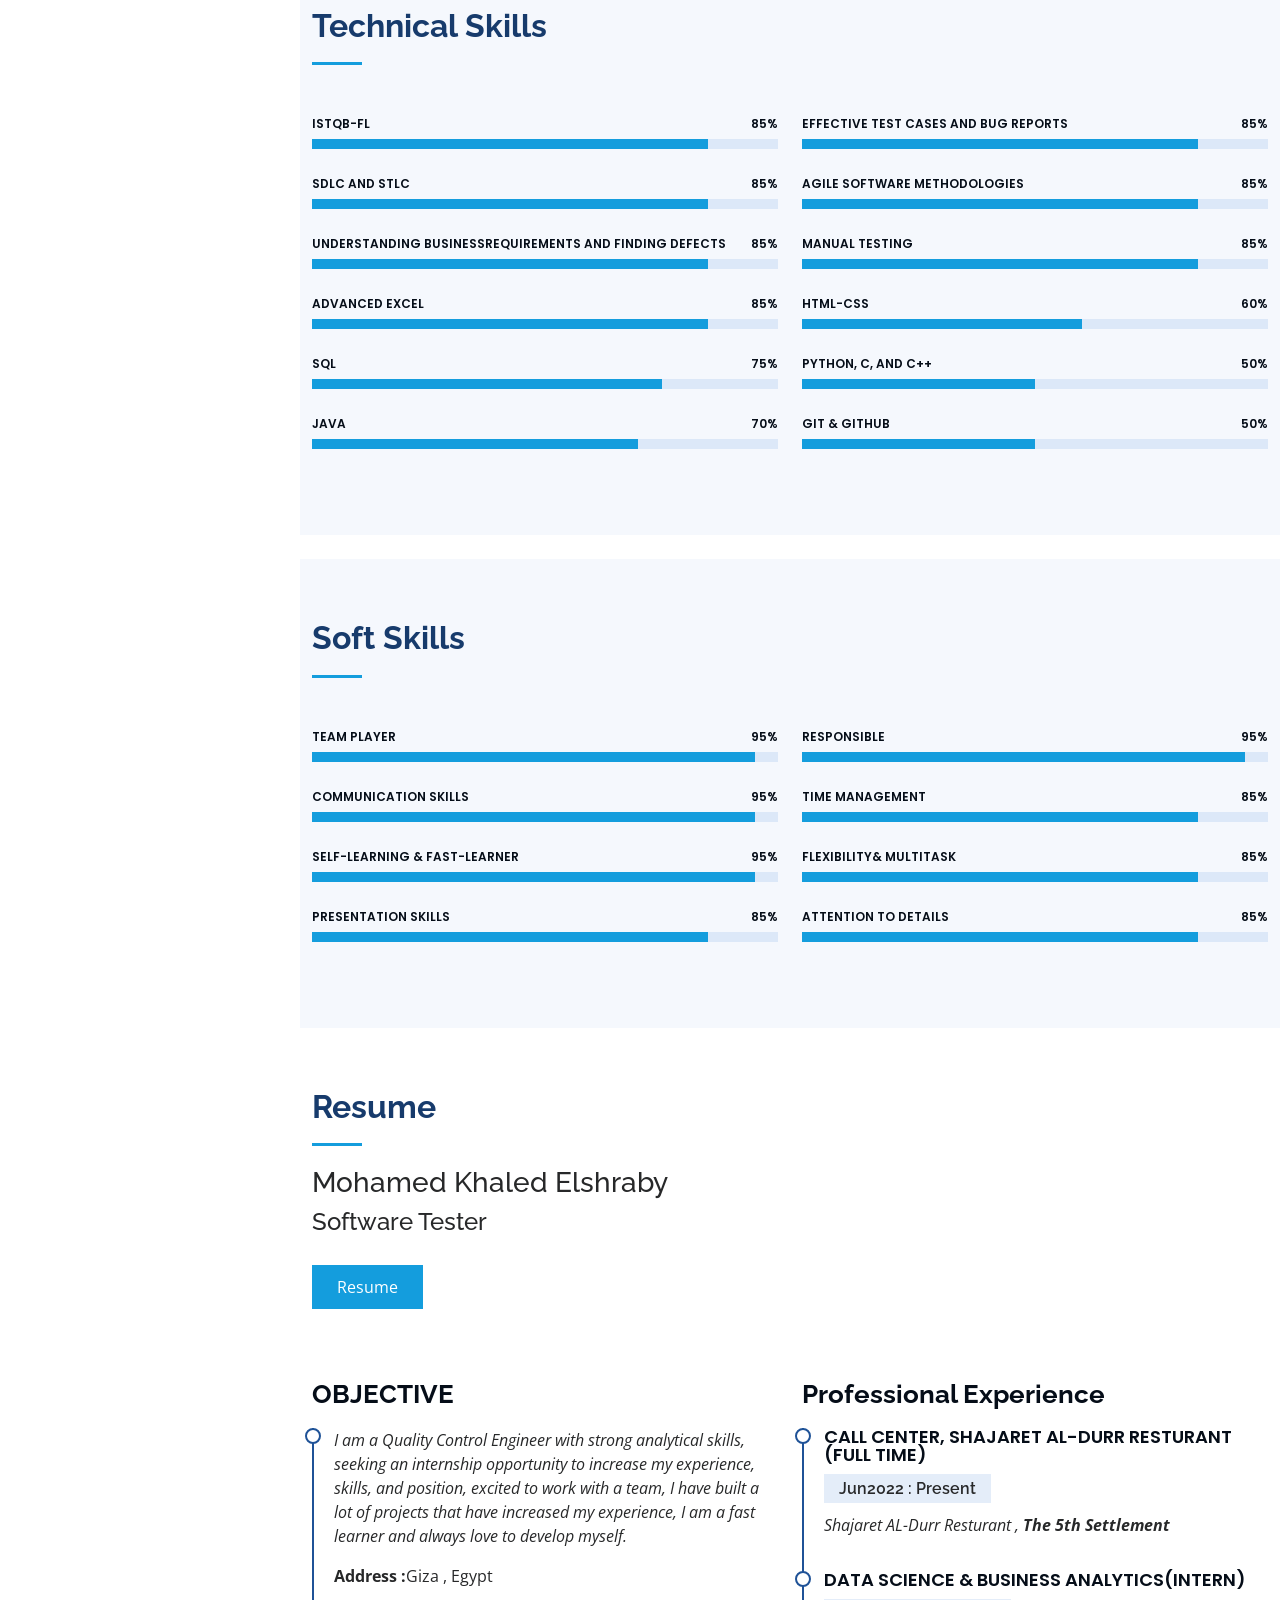
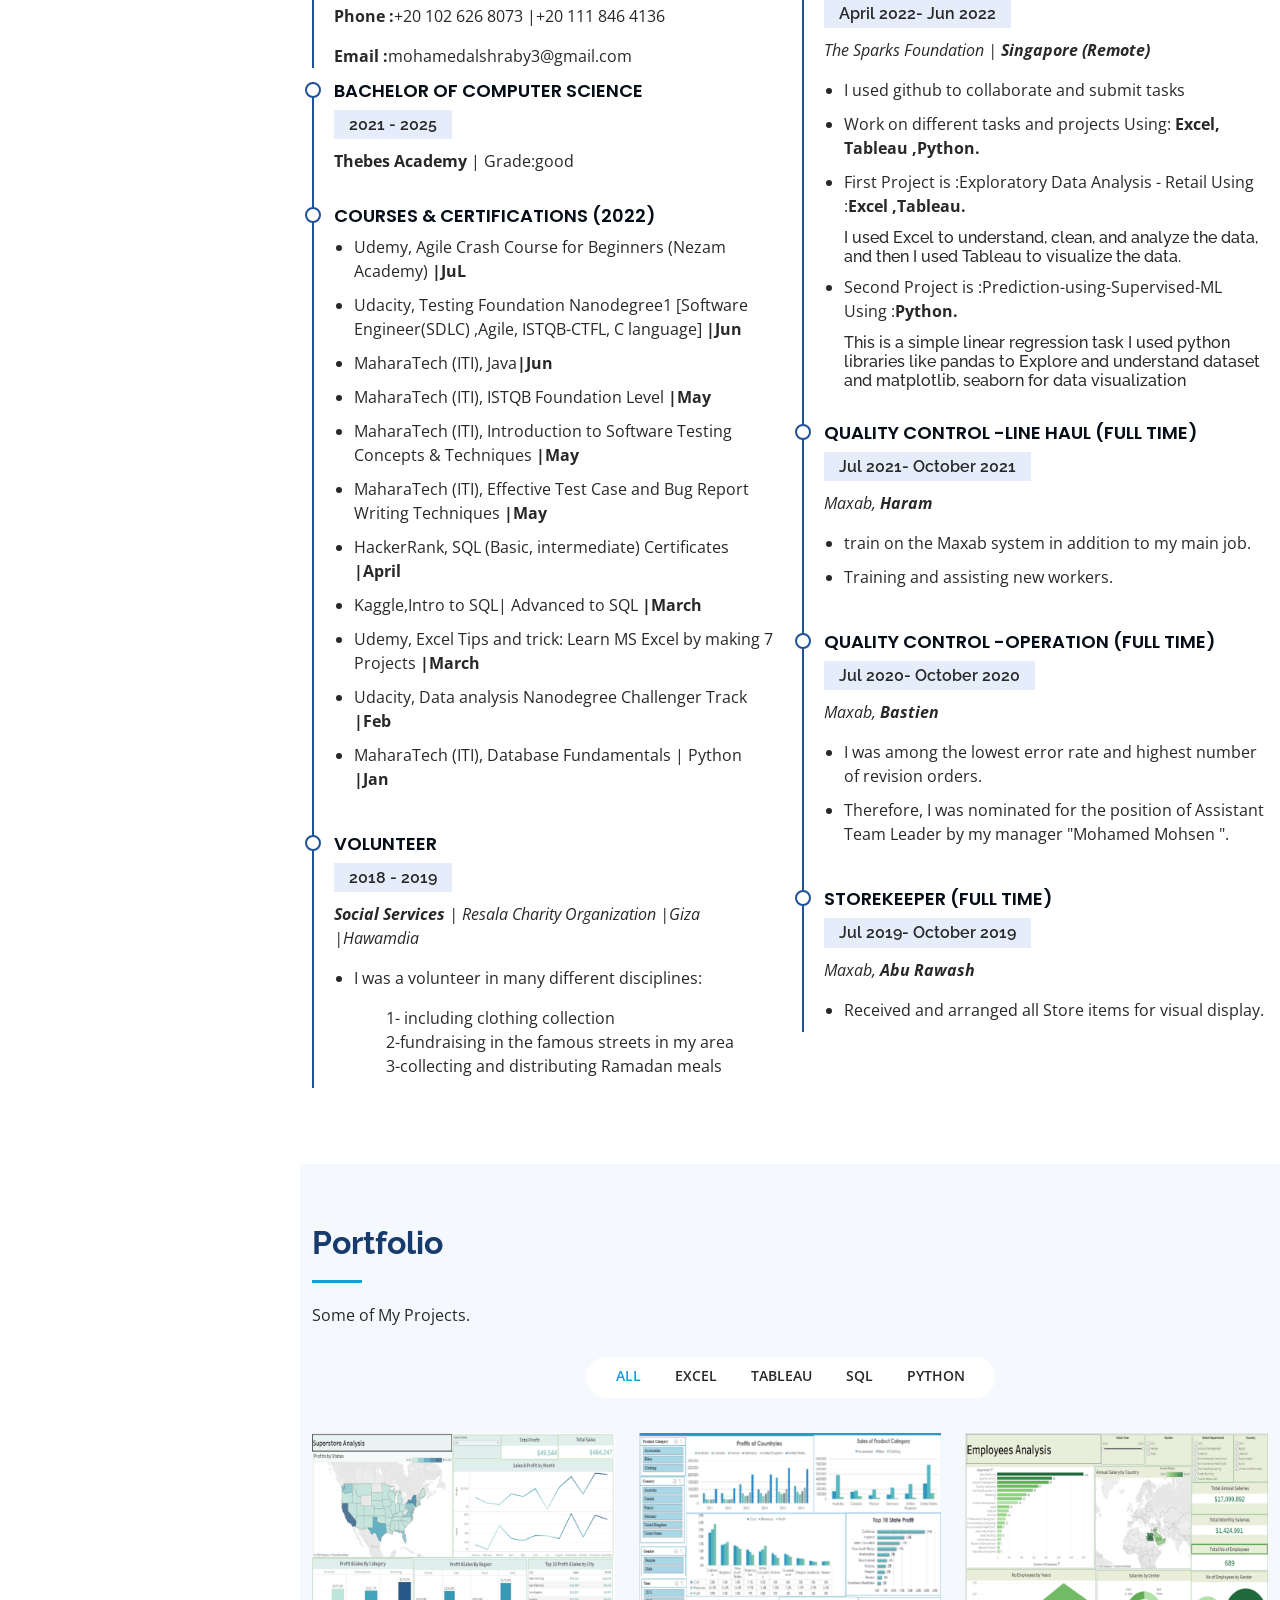
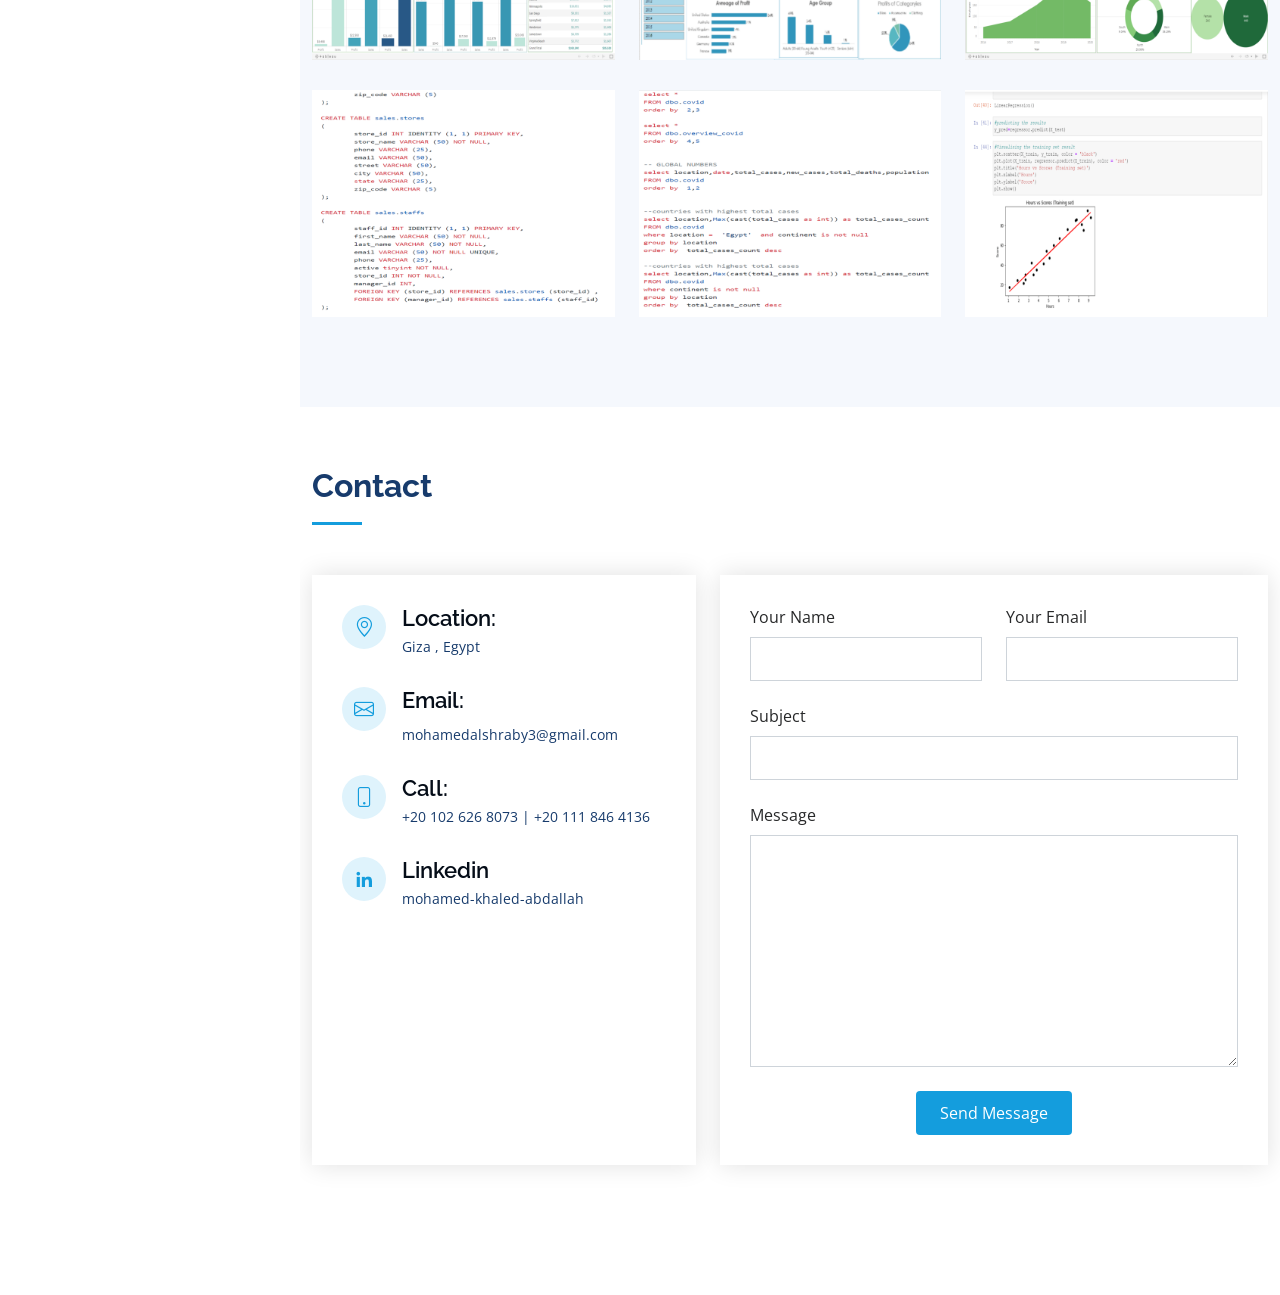
==== commit d05ee22f: "Test" ====
--- a/index.html
+++ b/index.html
@@ -528,7 +528,7 @@
 
         <div class="section-title">
           <h2>Portfolio</h2>
-          <p>Some of My Personal Projects.</p>
+          <p>Some of My Projects.</p>
         </div>
 
         <div class="row" data-aos="fade-up">
